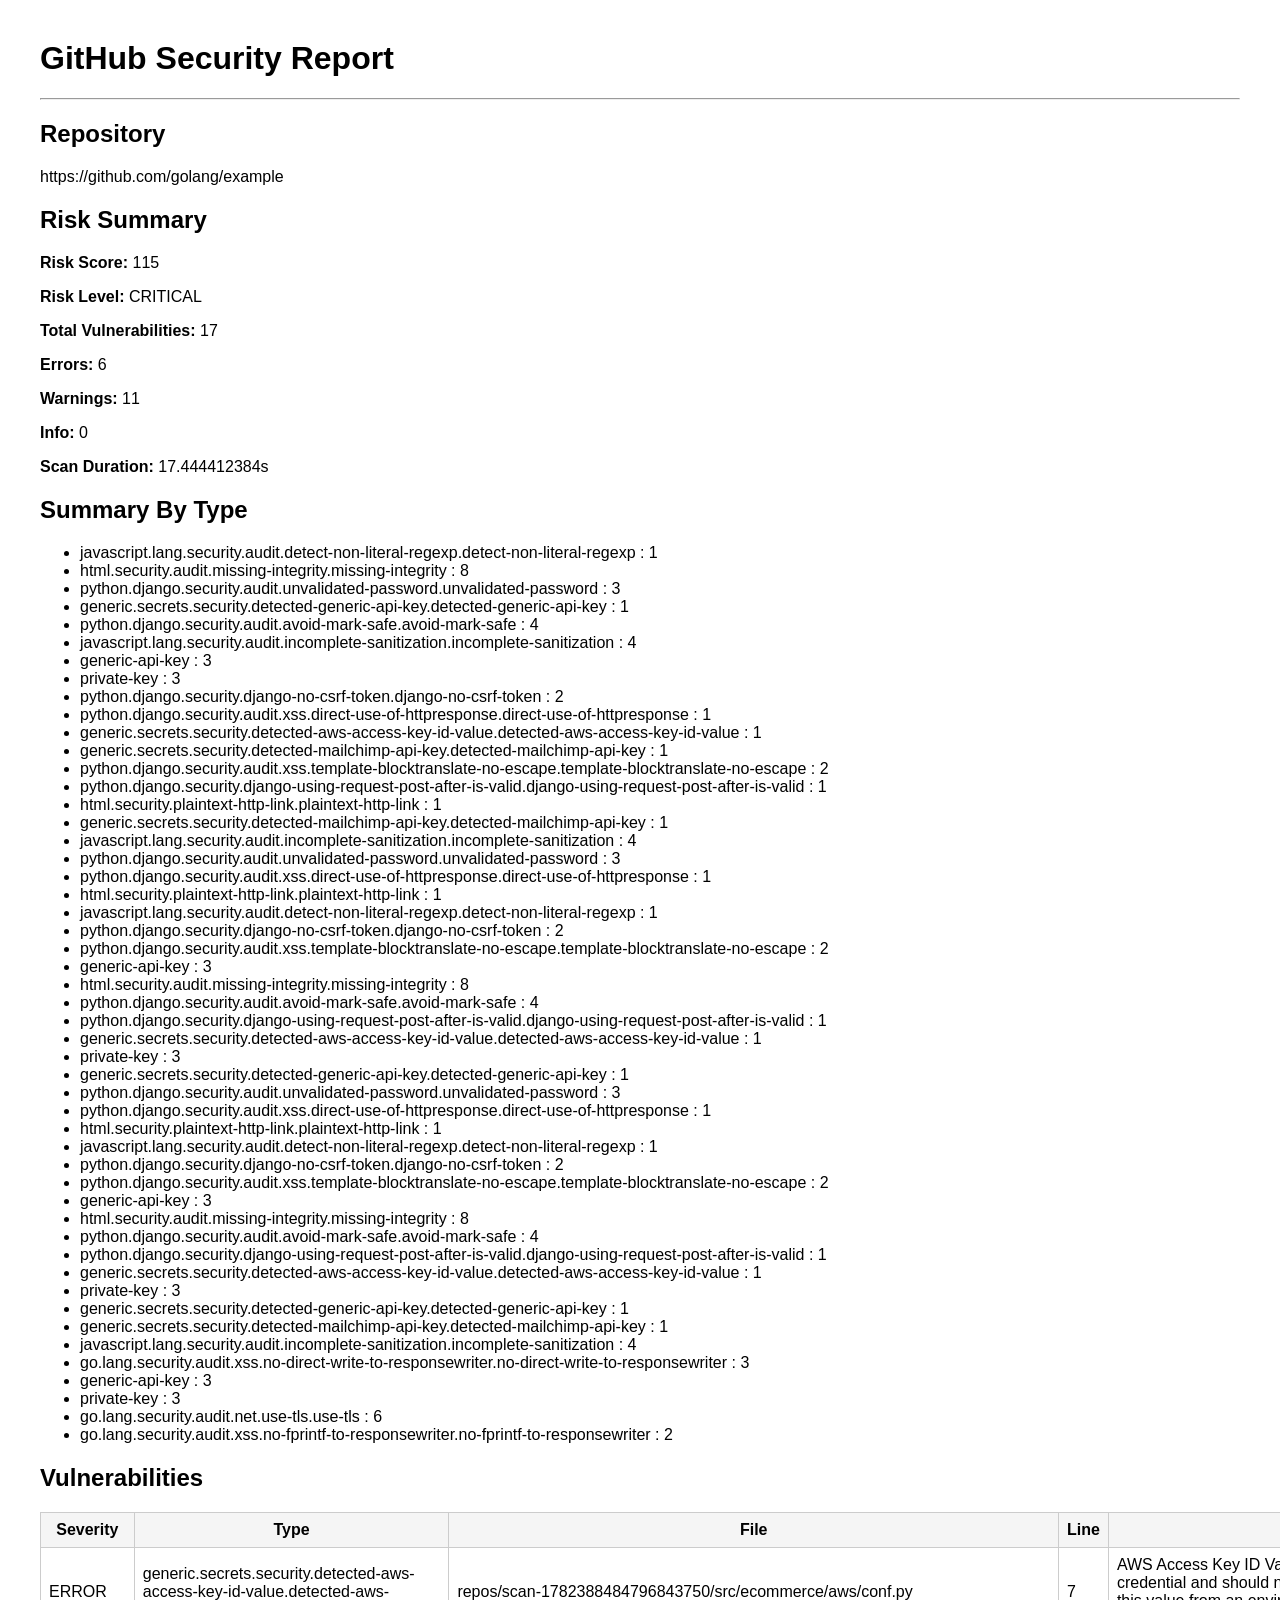
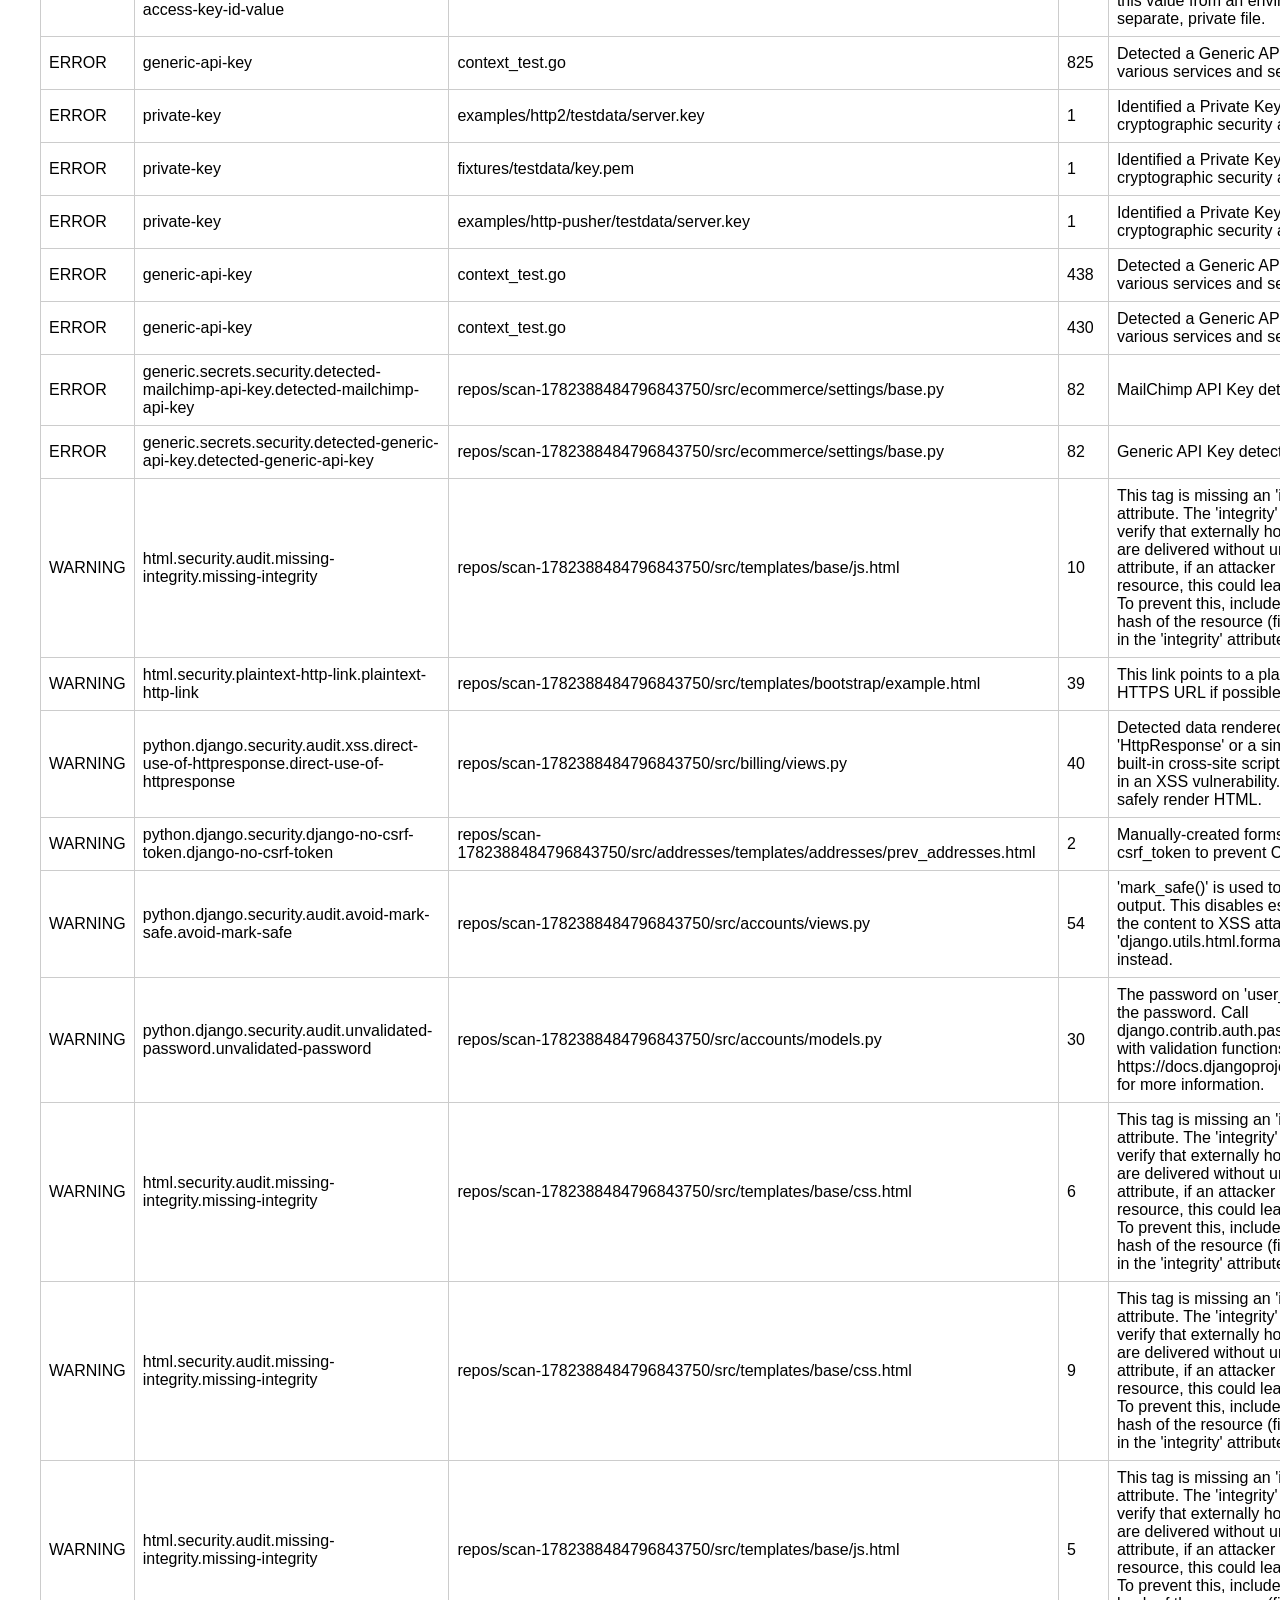
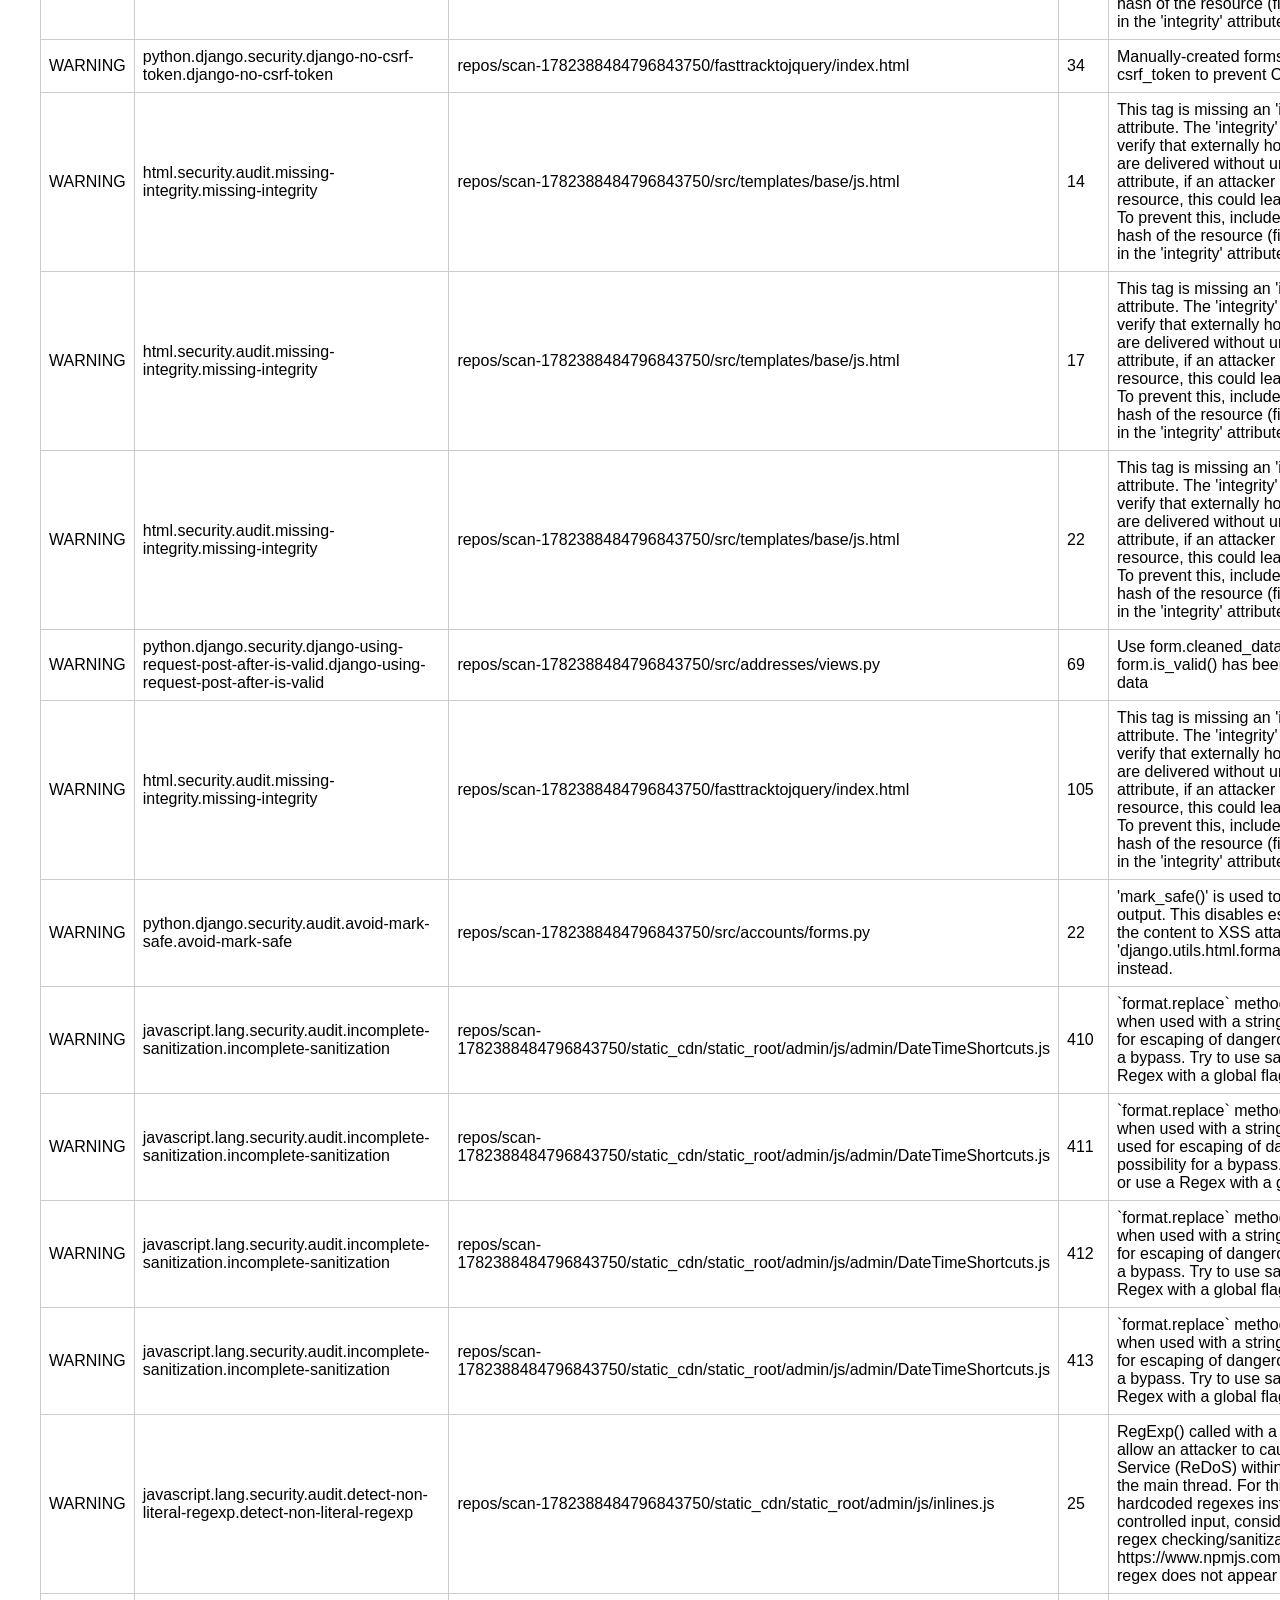
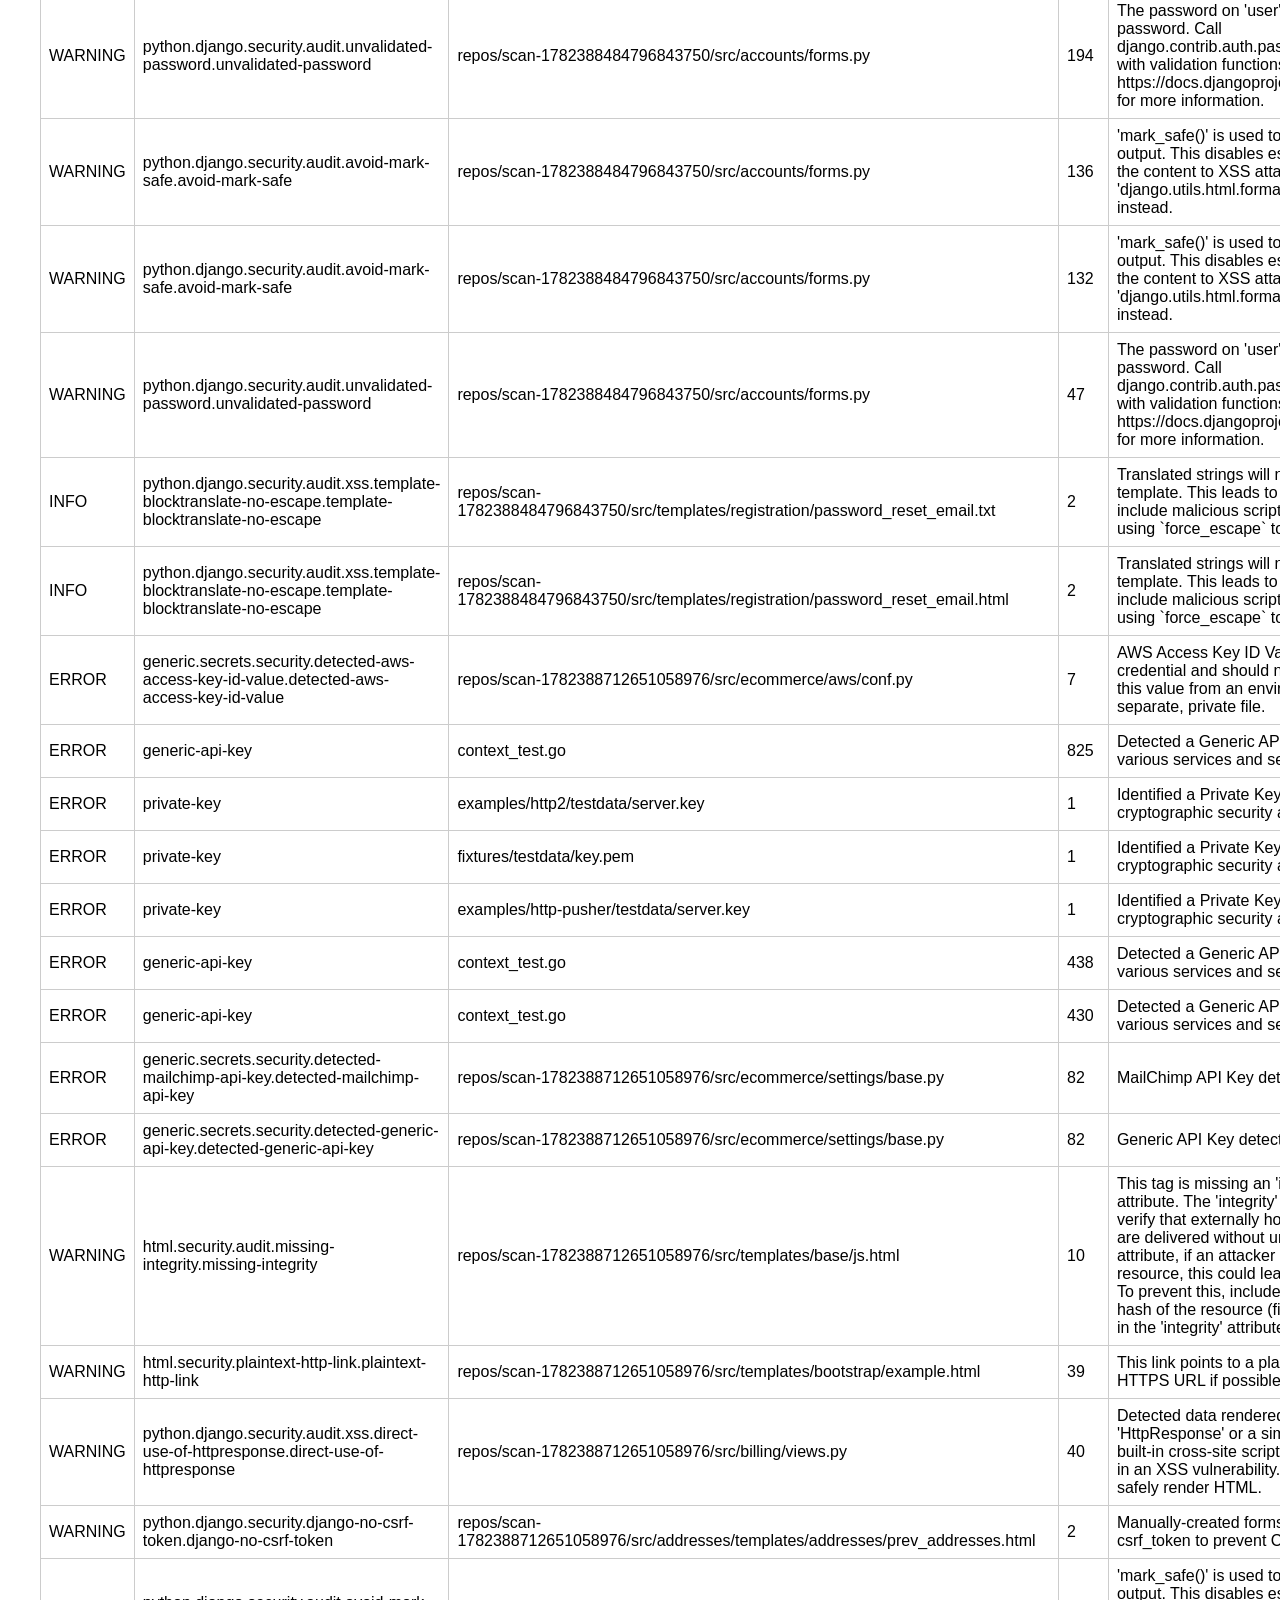
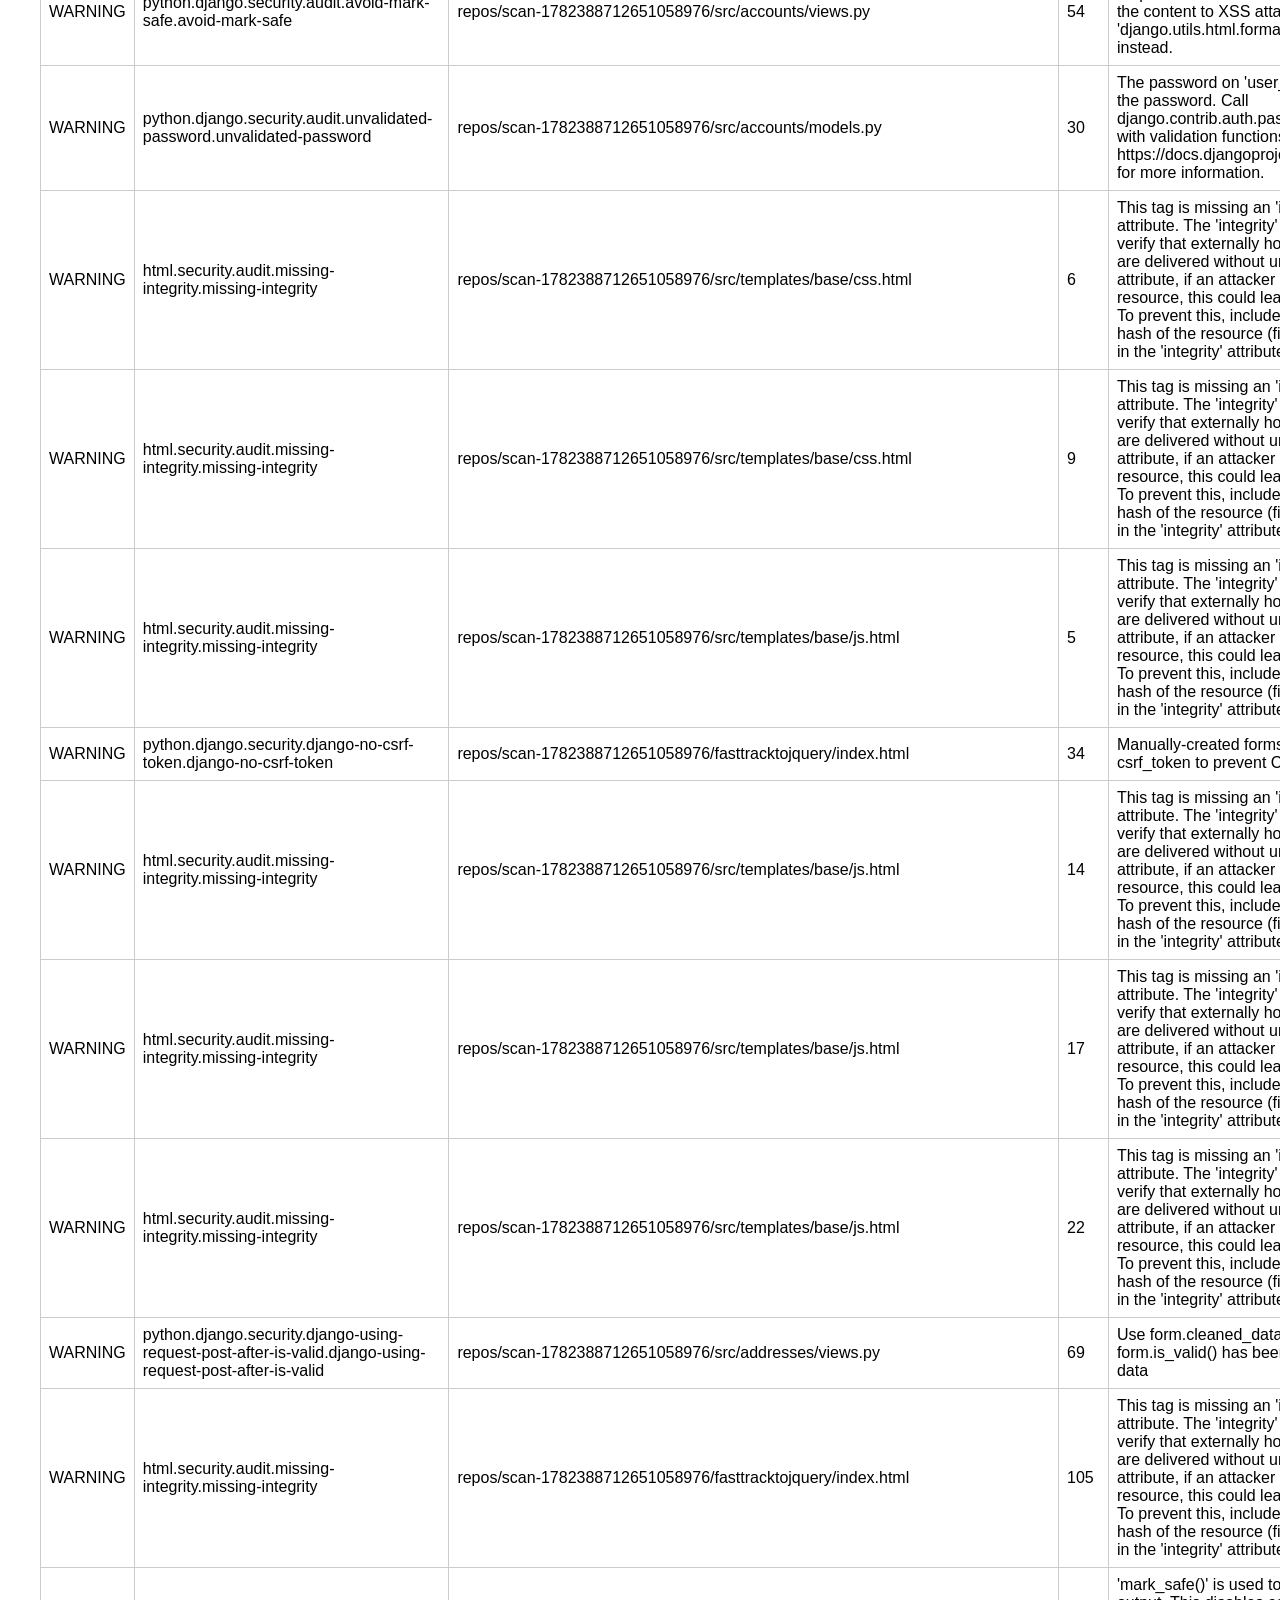
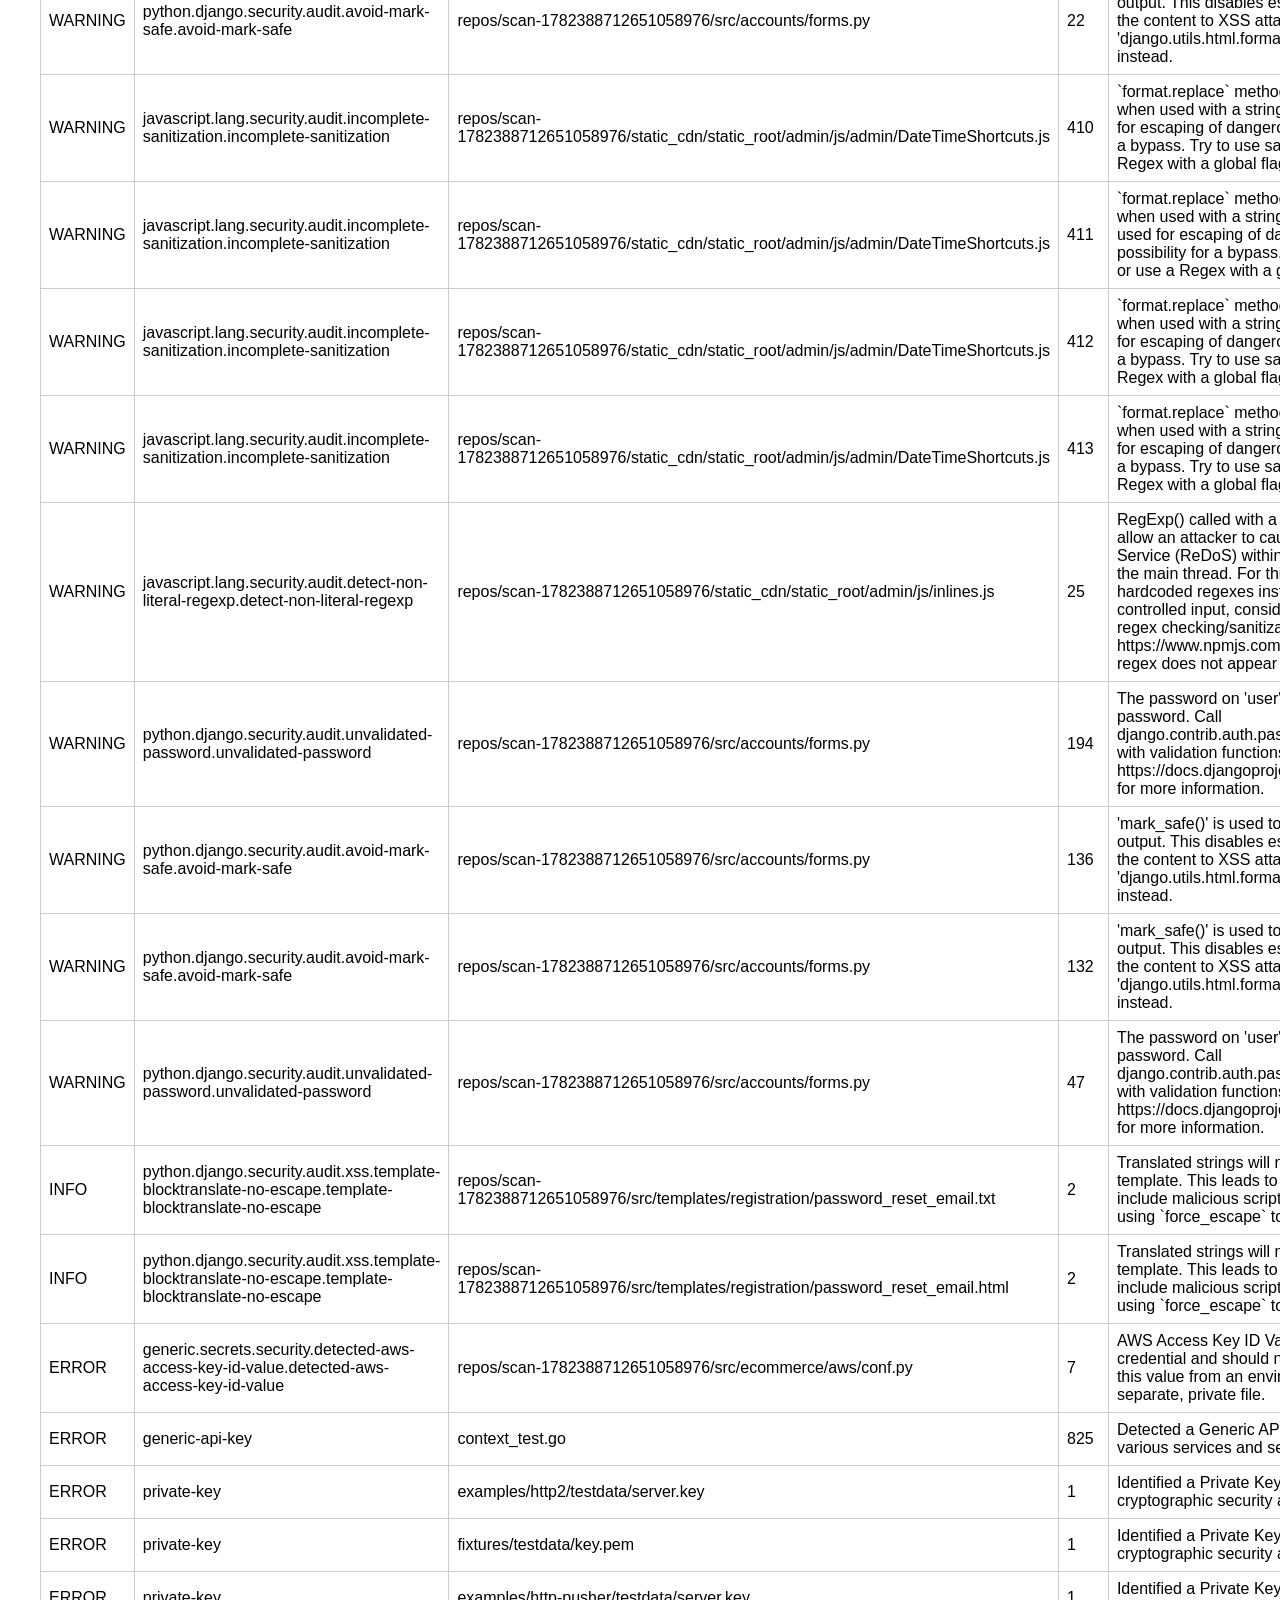
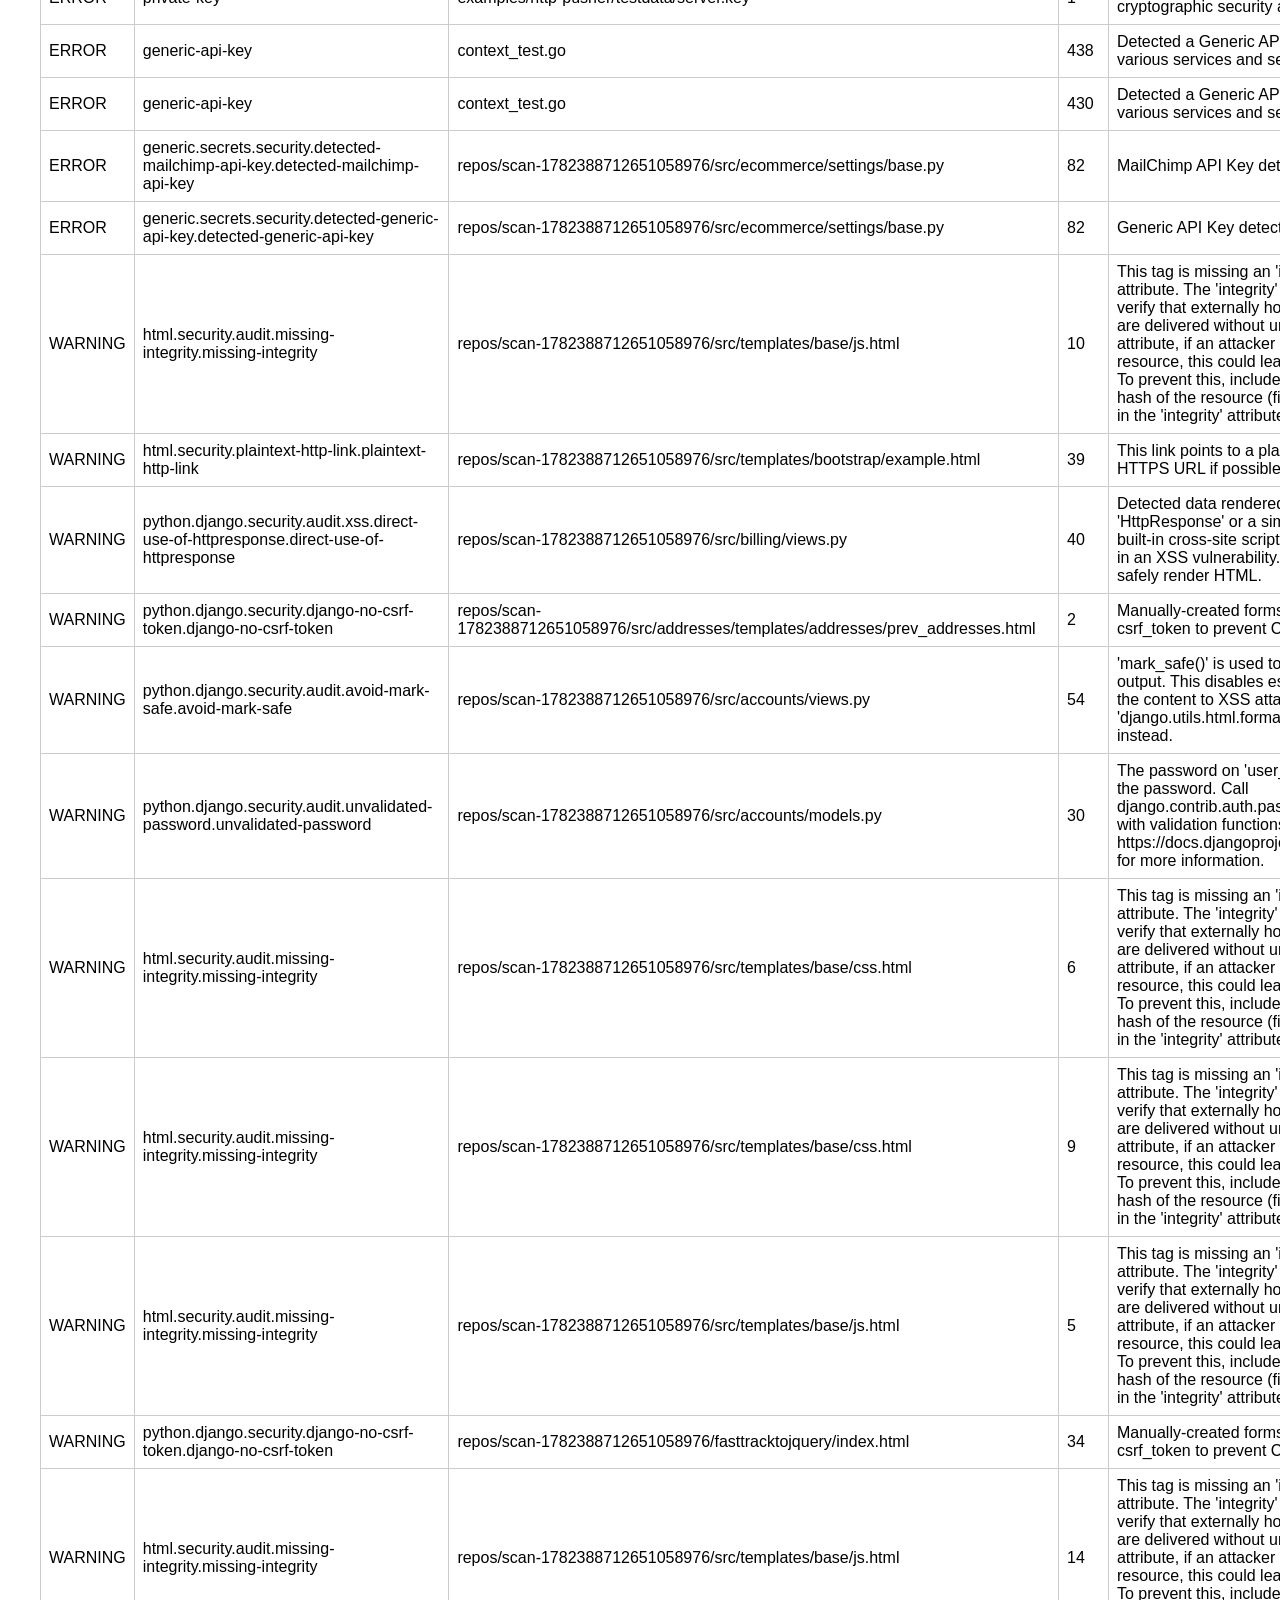
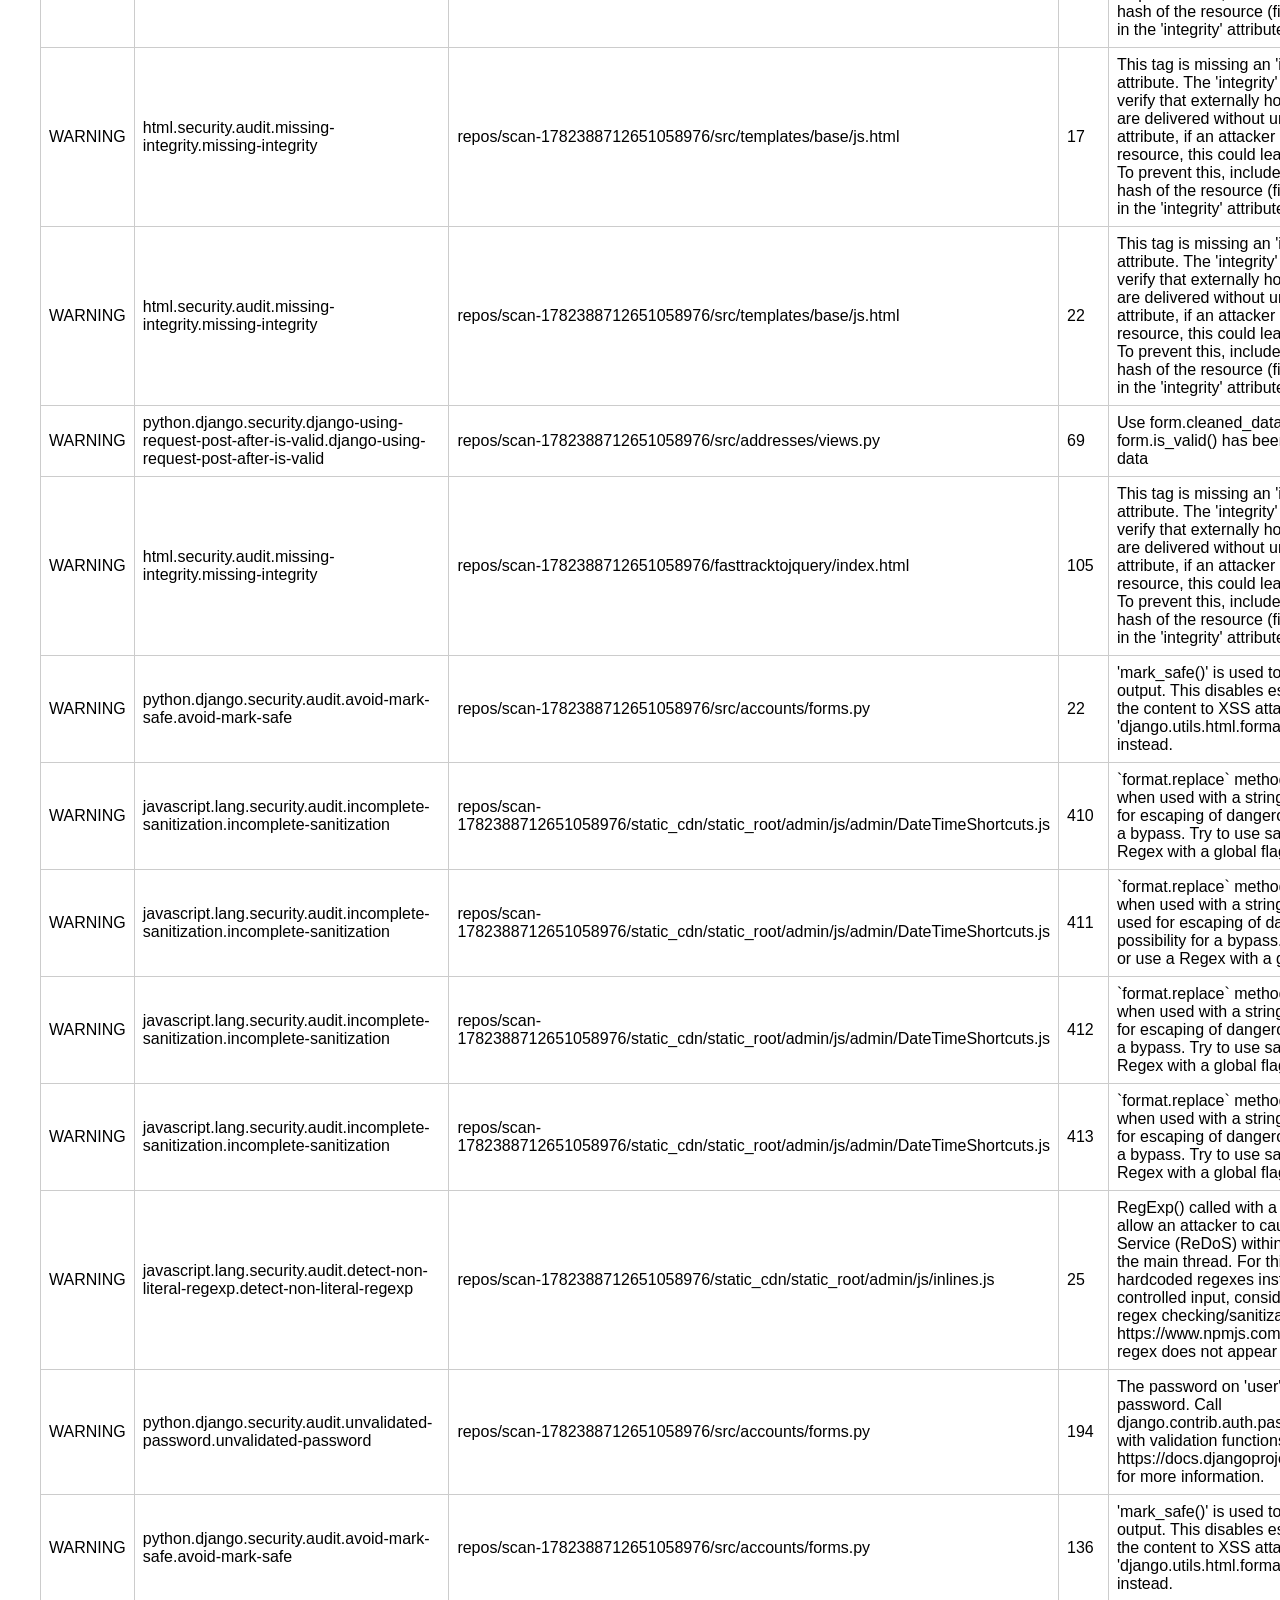
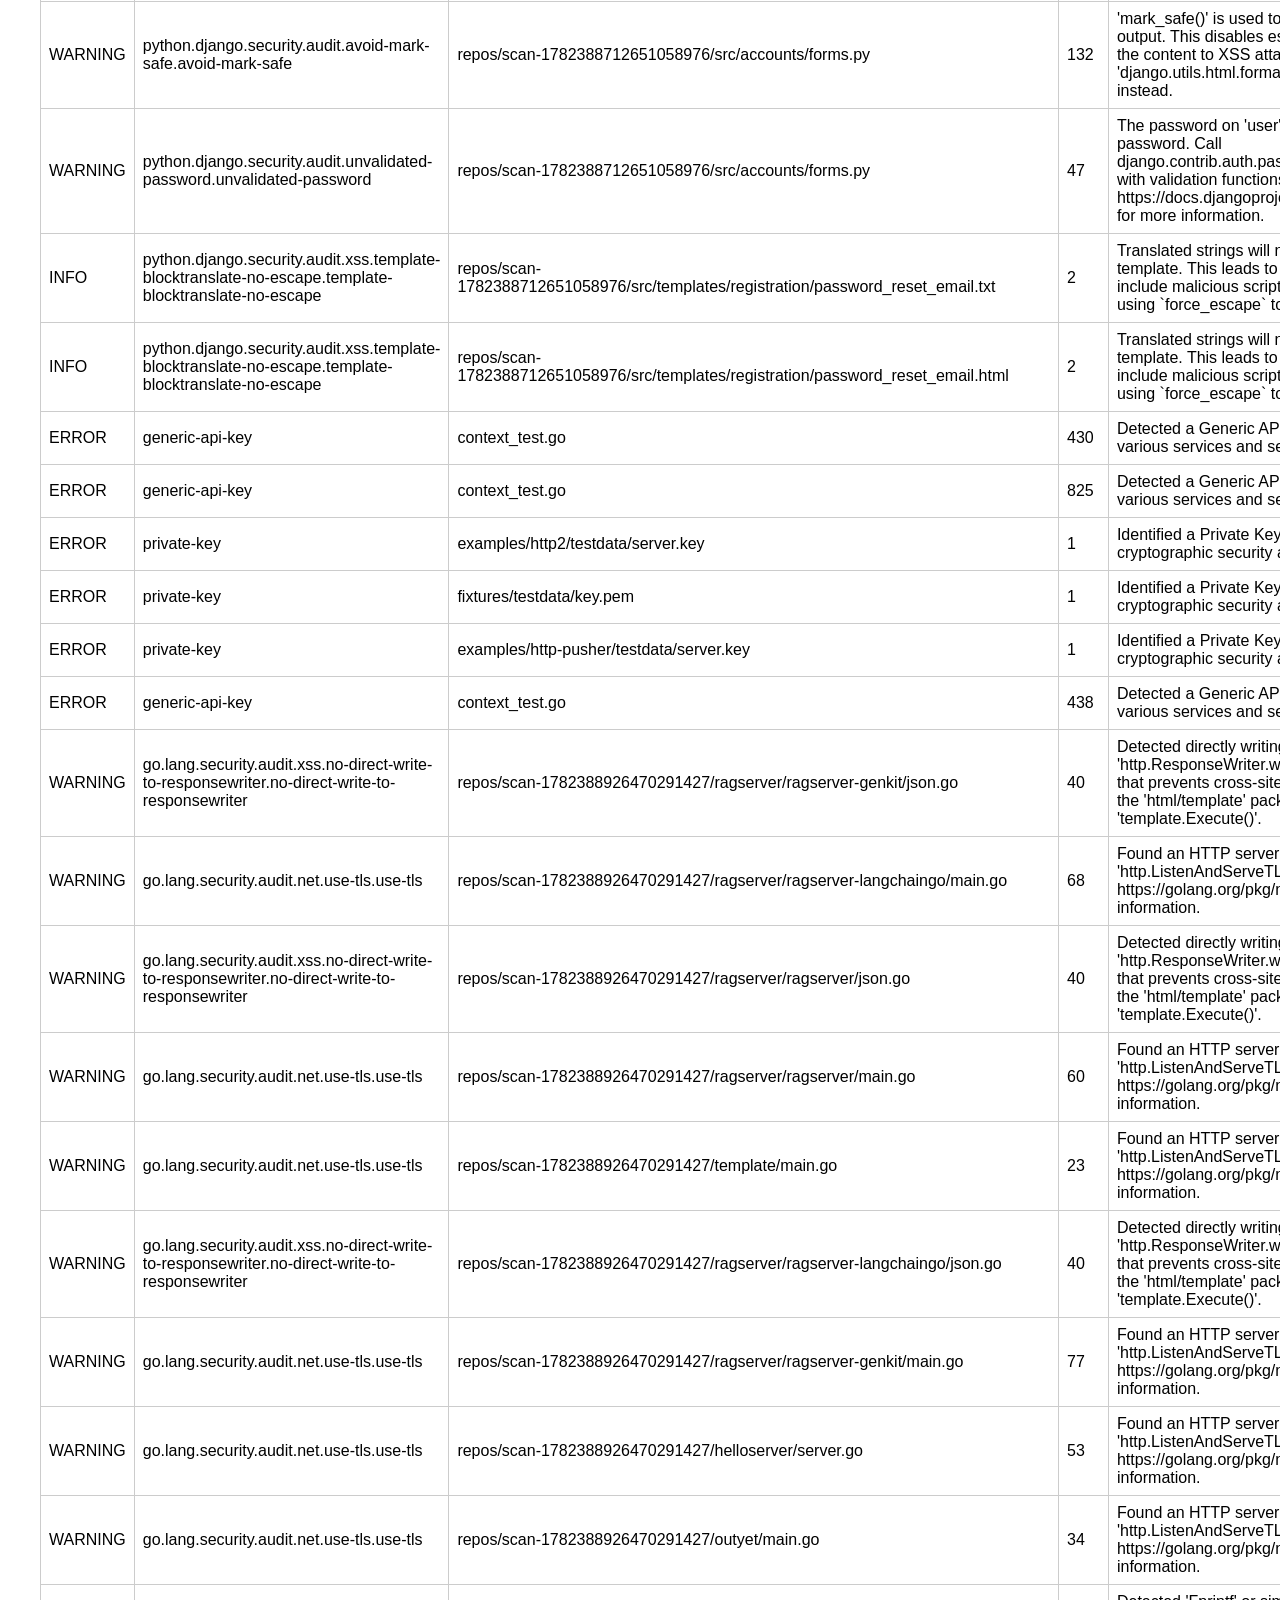
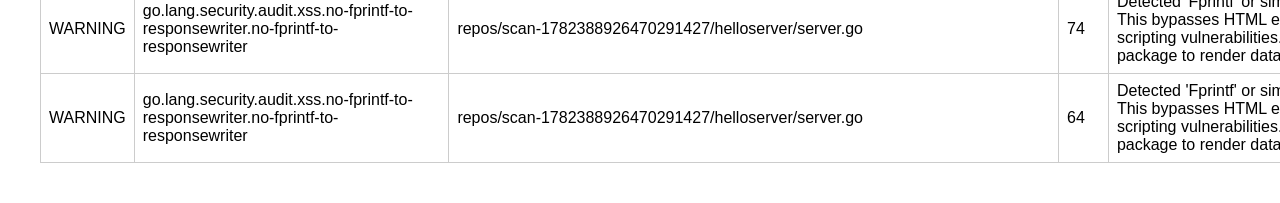
==== report.html @ 1bb730f8 "report-gen" ====
<!DOCTYPE html>

<html>

<head>

<title>Security Report</title>

<style>

body{
	font-family: Arial;
	margin:40px;
}

table{
	width:100%;
	border-collapse:collapse;
}

th,td{
	border:1px solid #ccc;
	padding:8px;
}

th{
	background:#f5f5f5;
}

</style>

</head>

<body>

<h1>GitHub Security Report</h1>

<hr>

<h2>Repository</h2>

<p>https://github.com/golang/example</p>

<h2>Risk Summary</h2>

<p><b>Risk Score:</b> 115</p>

<p><b>Risk Level:</b> CRITICAL</p>

<p><b>Total Vulnerabilities:</b> 17</p>

<p><b>Errors:</b> 6</p>

<p><b>Warnings:</b> 11</p>

<p><b>Info:</b> 0</p>

<p><b>Scan Duration:</b> 17.444412384s</p>

<h2>Summary By Type</h2>

<ul>
<li>javascript.lang.security.audit.detect-non-literal-regexp.detect-non-literal-regexp : 1</li><li>html.security.audit.missing-integrity.missing-integrity : 8</li><li>python.django.security.audit.unvalidated-password.unvalidated-password : 3</li><li>generic.secrets.security.detected-generic-api-key.detected-generic-api-key : 1</li><li>python.django.security.audit.avoid-mark-safe.avoid-mark-safe : 4</li><li>javascript.lang.security.audit.incomplete-sanitization.incomplete-sanitization : 4</li><li>generic-api-key : 3</li><li>private-key : 3</li><li>python.django.security.django-no-csrf-token.django-no-csrf-token : 2</li><li>python.django.security.audit.xss.direct-use-of-httpresponse.direct-use-of-httpresponse : 1</li><li>generic.secrets.security.detected-aws-access-key-id-value.detected-aws-access-key-id-value : 1</li><li>generic.secrets.security.detected-mailchimp-api-key.detected-mailchimp-api-key : 1</li><li>python.django.security.audit.xss.template-blocktranslate-no-escape.template-blocktranslate-no-escape : 2</li><li>python.django.security.django-using-request-post-after-is-valid.django-using-request-post-after-is-valid : 1</li><li>html.security.plaintext-http-link.plaintext-http-link : 1</li><li>generic.secrets.security.detected-mailchimp-api-key.detected-mailchimp-api-key : 1</li><li>javascript.lang.security.audit.incomplete-sanitization.incomplete-sanitization : 4</li><li>python.django.security.audit.unvalidated-password.unvalidated-password : 3</li><li>python.django.security.audit.xss.direct-use-of-httpresponse.direct-use-of-httpresponse : 1</li><li>html.security.plaintext-http-link.plaintext-http-link : 1</li><li>javascript.lang.security.audit.detect-non-literal-regexp.detect-non-literal-regexp : 1</li><li>python.django.security.django-no-csrf-token.django-no-csrf-token : 2</li><li>python.django.security.audit.xss.template-blocktranslate-no-escape.template-blocktranslate-no-escape : 2</li><li>generic-api-key : 3</li><li>html.security.audit.missing-integrity.missing-integrity : 8</li><li>python.django.security.audit.avoid-mark-safe.avoid-mark-safe : 4</li><li>python.django.security.django-using-request-post-after-is-valid.django-using-request-post-after-is-valid : 1</li><li>generic.secrets.security.detected-aws-access-key-id-value.detected-aws-access-key-id-value : 1</li><li>private-key : 3</li><li>generic.secrets.security.detected-generic-api-key.detected-generic-api-key : 1</li><li>python.django.security.audit.unvalidated-password.unvalidated-password : 3</li><li>python.django.security.audit.xss.direct-use-of-httpresponse.direct-use-of-httpresponse : 1</li><li>html.security.plaintext-http-link.plaintext-http-link : 1</li><li>javascript.lang.security.audit.detect-non-literal-regexp.detect-non-literal-regexp : 1</li><li>python.django.security.django-no-csrf-token.django-no-csrf-token : 2</li><li>python.django.security.audit.xss.template-blocktranslate-no-escape.template-blocktranslate-no-escape : 2</li><li>generic-api-key : 3</li><li>html.security.audit.missing-integrity.missing-integrity : 8</li><li>python.django.security.audit.avoid-mark-safe.avoid-mark-safe : 4</li><li>python.django.security.django-using-request-post-after-is-valid.django-using-request-post-after-is-valid : 1</li><li>generic.secrets.security.detected-aws-access-key-id-value.detected-aws-access-key-id-value : 1</li><li>private-key : 3</li><li>generic.secrets.security.detected-generic-api-key.detected-generic-api-key : 1</li><li>generic.secrets.security.detected-mailchimp-api-key.detected-mailchimp-api-key : 1</li><li>javascript.lang.security.audit.incomplete-sanitization.incomplete-sanitization : 4</li><li>go.lang.security.audit.xss.no-direct-write-to-responsewriter.no-direct-write-to-responsewriter : 3</li><li>generic-api-key : 3</li><li>private-key : 3</li><li>go.lang.security.audit.net.use-tls.use-tls : 6</li><li>go.lang.security.audit.xss.no-fprintf-to-responsewriter.no-fprintf-to-responsewriter : 2</li>
</ul>

<h2>Vulnerabilities</h2>

<table>

<tr>
<th>Severity</th>
<th>Type</th>
<th>File</th>
<th>Line</th>
<th>Description</th>
</tr>


	<tr>
		<td>ERROR</td>
		<td>generic.secrets.security.detected-aws-access-key-id-value.detected-aws-access-key-id-value</td>
		<td>repos/scan-1782388484796843750/src/ecommerce/aws/conf.py</td>
		<td>7</td>
		<td>AWS Access Key ID Value detected. This is a sensitive credential and should not be hardcoded here. Instead, read this value from an environment variable or keep it in a separate, private file.</td>
	</tr>
	
	<tr>
		<td>ERROR</td>
		<td>generic-api-key</td>
		<td>context_test.go</td>
		<td>825</td>
		<td>Detected a Generic API Key, potentially exposing access to various services and sensitive operations.</td>
	</tr>
	
	<tr>
		<td>ERROR</td>
		<td>private-key</td>
		<td>examples/http2/testdata/server.key</td>
		<td>1</td>
		<td>Identified a Private Key, which may compromise cryptographic security and sensitive data encryption.</td>
	</tr>
	
	<tr>
		<td>ERROR</td>
		<td>private-key</td>
		<td>fixtures/testdata/key.pem</td>
		<td>1</td>
		<td>Identified a Private Key, which may compromise cryptographic security and sensitive data encryption.</td>
	</tr>
	
	<tr>
		<td>ERROR</td>
		<td>private-key</td>
		<td>examples/http-pusher/testdata/server.key</td>
		<td>1</td>
		<td>Identified a Private Key, which may compromise cryptographic security and sensitive data encryption.</td>
	</tr>
	
	<tr>
		<td>ERROR</td>
		<td>generic-api-key</td>
		<td>context_test.go</td>
		<td>438</td>
		<td>Detected a Generic API Key, potentially exposing access to various services and sensitive operations.</td>
	</tr>
	
	<tr>
		<td>ERROR</td>
		<td>generic-api-key</td>
		<td>context_test.go</td>
		<td>430</td>
		<td>Detected a Generic API Key, potentially exposing access to various services and sensitive operations.</td>
	</tr>
	
	<tr>
		<td>ERROR</td>
		<td>generic.secrets.security.detected-mailchimp-api-key.detected-mailchimp-api-key</td>
		<td>repos/scan-1782388484796843750/src/ecommerce/settings/base.py</td>
		<td>82</td>
		<td>MailChimp API Key detected</td>
	</tr>
	
	<tr>
		<td>ERROR</td>
		<td>generic.secrets.security.detected-generic-api-key.detected-generic-api-key</td>
		<td>repos/scan-1782388484796843750/src/ecommerce/settings/base.py</td>
		<td>82</td>
		<td>Generic API Key detected</td>
	</tr>
	
	<tr>
		<td>WARNING</td>
		<td>html.security.audit.missing-integrity.missing-integrity</td>
		<td>repos/scan-1782388484796843750/src/templates/base/js.html</td>
		<td>10</td>
		<td>This tag is missing an 'integrity' subresource integrity attribute. The 'integrity' attribute allows for the browser to verify that externally hosted files (for example from a CDN) are delivered without unexpected manipulation. Without this attribute, if an attacker can modify the externally hosted resource, this could lead to XSS and other types of attacks. To prevent this, include the base64-encoded cryptographic hash of the resource (file) you’re telling the browser to fetch in the 'integrity' attribute for all externally hosted files.</td>
	</tr>
	
	<tr>
		<td>WARNING</td>
		<td>html.security.plaintext-http-link.plaintext-http-link</td>
		<td>repos/scan-1782388484796843750/src/templates/bootstrap/example.html</td>
		<td>39</td>
		<td>This link points to a plaintext HTTP URL. Prefer an encrypted HTTPS URL if possible.</td>
	</tr>
	
	<tr>
		<td>WARNING</td>
		<td>python.django.security.audit.xss.direct-use-of-httpresponse.direct-use-of-httpresponse</td>
		<td>repos/scan-1782388484796843750/src/billing/views.py</td>
		<td>40</td>
		<td>Detected data rendered directly to the end user via 'HttpResponse' or a similar object. This bypasses Django's built-in cross-site scripting (XSS) defenses and could result in an XSS vulnerability. Use Django's template engine to safely render HTML.</td>
	</tr>
	
	<tr>
		<td>WARNING</td>
		<td>python.django.security.django-no-csrf-token.django-no-csrf-token</td>
		<td>repos/scan-1782388484796843750/src/addresses/templates/addresses/prev_addresses.html</td>
		<td>2</td>
		<td>Manually-created forms in django templates should specify a csrf_token to prevent CSRF attacks.</td>
	</tr>
	
	<tr>
		<td>WARNING</td>
		<td>python.django.security.audit.avoid-mark-safe.avoid-mark-safe</td>
		<td>repos/scan-1782388484796843750/src/accounts/views.py</td>
		<td>54</td>
		<td>'mark_safe()' is used to mark a string as "safe" for HTML output. This disables escaping and could therefore subject the content to XSS attacks. Use 'django.utils.html.format_html()' to build HTML for rendering instead.</td>
	</tr>
	
	<tr>
		<td>WARNING</td>
		<td>python.django.security.audit.unvalidated-password.unvalidated-password</td>
		<td>repos/scan-1782388484796843750/src/accounts/models.py</td>
		<td>30</td>
		<td>The password on 'user_obj' is being set without validating the password. Call django.contrib.auth.password_validation.validate_password() with validation functions before setting the password. See https://docs.djangoproject.com/en/3.0/topics/auth/passwords/ for more information.</td>
	</tr>
	
	<tr>
		<td>WARNING</td>
		<td>html.security.audit.missing-integrity.missing-integrity</td>
		<td>repos/scan-1782388484796843750/src/templates/base/css.html</td>
		<td>6</td>
		<td>This tag is missing an 'integrity' subresource integrity attribute. The 'integrity' attribute allows for the browser to verify that externally hosted files (for example from a CDN) are delivered without unexpected manipulation. Without this attribute, if an attacker can modify the externally hosted resource, this could lead to XSS and other types of attacks. To prevent this, include the base64-encoded cryptographic hash of the resource (file) you’re telling the browser to fetch in the 'integrity' attribute for all externally hosted files.</td>
	</tr>
	
	<tr>
		<td>WARNING</td>
		<td>html.security.audit.missing-integrity.missing-integrity</td>
		<td>repos/scan-1782388484796843750/src/templates/base/css.html</td>
		<td>9</td>
		<td>This tag is missing an 'integrity' subresource integrity attribute. The 'integrity' attribute allows for the browser to verify that externally hosted files (for example from a CDN) are delivered without unexpected manipulation. Without this attribute, if an attacker can modify the externally hosted resource, this could lead to XSS and other types of attacks. To prevent this, include the base64-encoded cryptographic hash of the resource (file) you’re telling the browser to fetch in the 'integrity' attribute for all externally hosted files.</td>
	</tr>
	
	<tr>
		<td>WARNING</td>
		<td>html.security.audit.missing-integrity.missing-integrity</td>
		<td>repos/scan-1782388484796843750/src/templates/base/js.html</td>
		<td>5</td>
		<td>This tag is missing an 'integrity' subresource integrity attribute. The 'integrity' attribute allows for the browser to verify that externally hosted files (for example from a CDN) are delivered without unexpected manipulation. Without this attribute, if an attacker can modify the externally hosted resource, this could lead to XSS and other types of attacks. To prevent this, include the base64-encoded cryptographic hash of the resource (file) you’re telling the browser to fetch in the 'integrity' attribute for all externally hosted files.</td>
	</tr>
	
	<tr>
		<td>WARNING</td>
		<td>python.django.security.django-no-csrf-token.django-no-csrf-token</td>
		<td>repos/scan-1782388484796843750/fasttracktojquery/index.html</td>
		<td>34</td>
		<td>Manually-created forms in django templates should specify a csrf_token to prevent CSRF attacks.</td>
	</tr>
	
	<tr>
		<td>WARNING</td>
		<td>html.security.audit.missing-integrity.missing-integrity</td>
		<td>repos/scan-1782388484796843750/src/templates/base/js.html</td>
		<td>14</td>
		<td>This tag is missing an 'integrity' subresource integrity attribute. The 'integrity' attribute allows for the browser to verify that externally hosted files (for example from a CDN) are delivered without unexpected manipulation. Without this attribute, if an attacker can modify the externally hosted resource, this could lead to XSS and other types of attacks. To prevent this, include the base64-encoded cryptographic hash of the resource (file) you’re telling the browser to fetch in the 'integrity' attribute for all externally hosted files.</td>
	</tr>
	
	<tr>
		<td>WARNING</td>
		<td>html.security.audit.missing-integrity.missing-integrity</td>
		<td>repos/scan-1782388484796843750/src/templates/base/js.html</td>
		<td>17</td>
		<td>This tag is missing an 'integrity' subresource integrity attribute. The 'integrity' attribute allows for the browser to verify that externally hosted files (for example from a CDN) are delivered without unexpected manipulation. Without this attribute, if an attacker can modify the externally hosted resource, this could lead to XSS and other types of attacks. To prevent this, include the base64-encoded cryptographic hash of the resource (file) you’re telling the browser to fetch in the 'integrity' attribute for all externally hosted files.</td>
	</tr>
	
	<tr>
		<td>WARNING</td>
		<td>html.security.audit.missing-integrity.missing-integrity</td>
		<td>repos/scan-1782388484796843750/src/templates/base/js.html</td>
		<td>22</td>
		<td>This tag is missing an 'integrity' subresource integrity attribute. The 'integrity' attribute allows for the browser to verify that externally hosted files (for example from a CDN) are delivered without unexpected manipulation. Without this attribute, if an attacker can modify the externally hosted resource, this could lead to XSS and other types of attacks. To prevent this, include the base64-encoded cryptographic hash of the resource (file) you’re telling the browser to fetch in the 'integrity' attribute for all externally hosted files.</td>
	</tr>
	
	<tr>
		<td>WARNING</td>
		<td>python.django.security.django-using-request-post-after-is-valid.django-using-request-post-after-is-valid</td>
		<td>repos/scan-1782388484796843750/src/addresses/views.py</td>
		<td>69</td>
		<td>Use form.cleaned_data[] instead of request.POST[] after form.is_valid() has been executed to only access sanitized data</td>
	</tr>
	
	<tr>
		<td>WARNING</td>
		<td>html.security.audit.missing-integrity.missing-integrity</td>
		<td>repos/scan-1782388484796843750/fasttracktojquery/index.html</td>
		<td>105</td>
		<td>This tag is missing an 'integrity' subresource integrity attribute. The 'integrity' attribute allows for the browser to verify that externally hosted files (for example from a CDN) are delivered without unexpected manipulation. Without this attribute, if an attacker can modify the externally hosted resource, this could lead to XSS and other types of attacks. To prevent this, include the base64-encoded cryptographic hash of the resource (file) you’re telling the browser to fetch in the 'integrity' attribute for all externally hosted files.</td>
	</tr>
	
	<tr>
		<td>WARNING</td>
		<td>python.django.security.audit.avoid-mark-safe.avoid-mark-safe</td>
		<td>repos/scan-1782388484796843750/src/accounts/forms.py</td>
		<td>22</td>
		<td>'mark_safe()' is used to mark a string as "safe" for HTML output. This disables escaping and could therefore subject the content to XSS attacks. Use 'django.utils.html.format_html()' to build HTML for rendering instead.</td>
	</tr>
	
	<tr>
		<td>WARNING</td>
		<td>javascript.lang.security.audit.incomplete-sanitization.incomplete-sanitization</td>
		<td>repos/scan-1782388484796843750/static_cdn/static_root/admin/js/admin/DateTimeShortcuts.js</td>
		<td>410</td>
		<td>`format.replace` method will only replace the first occurrence when used with a string argument ('\r'). If this method is used for escaping of dangerous data then there is a possibility for a bypass. Try to use sanitization library instead or use a Regex with a global flag.</td>
	</tr>
	
	<tr>
		<td>WARNING</td>
		<td>javascript.lang.security.audit.incomplete-sanitization.incomplete-sanitization</td>
		<td>repos/scan-1782388484796843750/static_cdn/static_root/admin/js/admin/DateTimeShortcuts.js</td>
		<td>411</td>
		<td>`format.replace` method will only replace the first occurrence when used with a string argument ('\n'). If this method is used for escaping of dangerous data then there is a possibility for a bypass. Try to use sanitization library instead or use a Regex with a global flag.</td>
	</tr>
	
	<tr>
		<td>WARNING</td>
		<td>javascript.lang.security.audit.incomplete-sanitization.incomplete-sanitization</td>
		<td>repos/scan-1782388484796843750/static_cdn/static_root/admin/js/admin/DateTimeShortcuts.js</td>
		<td>412</td>
		<td>`format.replace` method will only replace the first occurrence when used with a string argument ('\t'). If this method is used for escaping of dangerous data then there is a possibility for a bypass. Try to use sanitization library instead or use a Regex with a global flag.</td>
	</tr>
	
	<tr>
		<td>WARNING</td>
		<td>javascript.lang.security.audit.incomplete-sanitization.incomplete-sanitization</td>
		<td>repos/scan-1782388484796843750/static_cdn/static_root/admin/js/admin/DateTimeShortcuts.js</td>
		<td>413</td>
		<td>`format.replace` method will only replace the first occurrence when used with a string argument ("'"). If this method is used for escaping of dangerous data then there is a possibility for a bypass. Try to use sanitization library instead or use a Regex with a global flag.</td>
	</tr>
	
	<tr>
		<td>WARNING</td>
		<td>javascript.lang.security.audit.detect-non-literal-regexp.detect-non-literal-regexp</td>
		<td>repos/scan-1782388484796843750/static_cdn/static_root/admin/js/inlines.js</td>
		<td>25</td>
		<td>RegExp() called with a `prefix` function argument, this might allow an attacker to cause a Regular Expression Denial-of-Service (ReDoS) within your application as RegExP blocks the main thread. For this reason, it is recommended to use hardcoded regexes instead. If your regex is run on user-controlled input, consider performing input validation or use a regex checking/sanitization library such as https://www.npmjs.com/package/recheck to verify that the regex does not appear vulnerable to ReDoS.</td>
	</tr>
	
	<tr>
		<td>WARNING</td>
		<td>python.django.security.audit.unvalidated-password.unvalidated-password</td>
		<td>repos/scan-1782388484796843750/src/accounts/forms.py</td>
		<td>194</td>
		<td>The password on 'user' is being set without validating the password. Call django.contrib.auth.password_validation.validate_password() with validation functions before setting the password. See https://docs.djangoproject.com/en/3.0/topics/auth/passwords/ for more information.</td>
	</tr>
	
	<tr>
		<td>WARNING</td>
		<td>python.django.security.audit.avoid-mark-safe.avoid-mark-safe</td>
		<td>repos/scan-1782388484796843750/src/accounts/forms.py</td>
		<td>136</td>
		<td>'mark_safe()' is used to mark a string as "safe" for HTML output. This disables escaping and could therefore subject the content to XSS attacks. Use 'django.utils.html.format_html()' to build HTML for rendering instead.</td>
	</tr>
	
	<tr>
		<td>WARNING</td>
		<td>python.django.security.audit.avoid-mark-safe.avoid-mark-safe</td>
		<td>repos/scan-1782388484796843750/src/accounts/forms.py</td>
		<td>132</td>
		<td>'mark_safe()' is used to mark a string as "safe" for HTML output. This disables escaping and could therefore subject the content to XSS attacks. Use 'django.utils.html.format_html()' to build HTML for rendering instead.</td>
	</tr>
	
	<tr>
		<td>WARNING</td>
		<td>python.django.security.audit.unvalidated-password.unvalidated-password</td>
		<td>repos/scan-1782388484796843750/src/accounts/forms.py</td>
		<td>47</td>
		<td>The password on 'user' is being set without validating the password. Call django.contrib.auth.password_validation.validate_password() with validation functions before setting the password. See https://docs.djangoproject.com/en/3.0/topics/auth/passwords/ for more information.</td>
	</tr>
	
	<tr>
		<td>INFO</td>
		<td>python.django.security.audit.xss.template-blocktranslate-no-escape.template-blocktranslate-no-escape</td>
		<td>repos/scan-1782388484796843750/src/templates/registration/password_reset_email.txt</td>
		<td>2</td>
		<td>Translated strings will not be escaped when rendered in a template. This leads to a vulnerability where translators could include malicious script tags in their translations. Consider using `force_escape` to explicitly escape a translated text.</td>
	</tr>
	
	<tr>
		<td>INFO</td>
		<td>python.django.security.audit.xss.template-blocktranslate-no-escape.template-blocktranslate-no-escape</td>
		<td>repos/scan-1782388484796843750/src/templates/registration/password_reset_email.html</td>
		<td>2</td>
		<td>Translated strings will not be escaped when rendered in a template. This leads to a vulnerability where translators could include malicious script tags in their translations. Consider using `force_escape` to explicitly escape a translated text.</td>
	</tr>
	
	<tr>
		<td>ERROR</td>
		<td>generic.secrets.security.detected-aws-access-key-id-value.detected-aws-access-key-id-value</td>
		<td>repos/scan-1782388712651058976/src/ecommerce/aws/conf.py</td>
		<td>7</td>
		<td>AWS Access Key ID Value detected. This is a sensitive credential and should not be hardcoded here. Instead, read this value from an environment variable or keep it in a separate, private file.</td>
	</tr>
	
	<tr>
		<td>ERROR</td>
		<td>generic-api-key</td>
		<td>context_test.go</td>
		<td>825</td>
		<td>Detected a Generic API Key, potentially exposing access to various services and sensitive operations.</td>
	</tr>
	
	<tr>
		<td>ERROR</td>
		<td>private-key</td>
		<td>examples/http2/testdata/server.key</td>
		<td>1</td>
		<td>Identified a Private Key, which may compromise cryptographic security and sensitive data encryption.</td>
	</tr>
	
	<tr>
		<td>ERROR</td>
		<td>private-key</td>
		<td>fixtures/testdata/key.pem</td>
		<td>1</td>
		<td>Identified a Private Key, which may compromise cryptographic security and sensitive data encryption.</td>
	</tr>
	
	<tr>
		<td>ERROR</td>
		<td>private-key</td>
		<td>examples/http-pusher/testdata/server.key</td>
		<td>1</td>
		<td>Identified a Private Key, which may compromise cryptographic security and sensitive data encryption.</td>
	</tr>
	
	<tr>
		<td>ERROR</td>
		<td>generic-api-key</td>
		<td>context_test.go</td>
		<td>438</td>
		<td>Detected a Generic API Key, potentially exposing access to various services and sensitive operations.</td>
	</tr>
	
	<tr>
		<td>ERROR</td>
		<td>generic-api-key</td>
		<td>context_test.go</td>
		<td>430</td>
		<td>Detected a Generic API Key, potentially exposing access to various services and sensitive operations.</td>
	</tr>
	
	<tr>
		<td>ERROR</td>
		<td>generic.secrets.security.detected-mailchimp-api-key.detected-mailchimp-api-key</td>
		<td>repos/scan-1782388712651058976/src/ecommerce/settings/base.py</td>
		<td>82</td>
		<td>MailChimp API Key detected</td>
	</tr>
	
	<tr>
		<td>ERROR</td>
		<td>generic.secrets.security.detected-generic-api-key.detected-generic-api-key</td>
		<td>repos/scan-1782388712651058976/src/ecommerce/settings/base.py</td>
		<td>82</td>
		<td>Generic API Key detected</td>
	</tr>
	
	<tr>
		<td>WARNING</td>
		<td>html.security.audit.missing-integrity.missing-integrity</td>
		<td>repos/scan-1782388712651058976/src/templates/base/js.html</td>
		<td>10</td>
		<td>This tag is missing an 'integrity' subresource integrity attribute. The 'integrity' attribute allows for the browser to verify that externally hosted files (for example from a CDN) are delivered without unexpected manipulation. Without this attribute, if an attacker can modify the externally hosted resource, this could lead to XSS and other types of attacks. To prevent this, include the base64-encoded cryptographic hash of the resource (file) you’re telling the browser to fetch in the 'integrity' attribute for all externally hosted files.</td>
	</tr>
	
	<tr>
		<td>WARNING</td>
		<td>html.security.plaintext-http-link.plaintext-http-link</td>
		<td>repos/scan-1782388712651058976/src/templates/bootstrap/example.html</td>
		<td>39</td>
		<td>This link points to a plaintext HTTP URL. Prefer an encrypted HTTPS URL if possible.</td>
	</tr>
	
	<tr>
		<td>WARNING</td>
		<td>python.django.security.audit.xss.direct-use-of-httpresponse.direct-use-of-httpresponse</td>
		<td>repos/scan-1782388712651058976/src/billing/views.py</td>
		<td>40</td>
		<td>Detected data rendered directly to the end user via 'HttpResponse' or a similar object. This bypasses Django's built-in cross-site scripting (XSS) defenses and could result in an XSS vulnerability. Use Django's template engine to safely render HTML.</td>
	</tr>
	
	<tr>
		<td>WARNING</td>
		<td>python.django.security.django-no-csrf-token.django-no-csrf-token</td>
		<td>repos/scan-1782388712651058976/src/addresses/templates/addresses/prev_addresses.html</td>
		<td>2</td>
		<td>Manually-created forms in django templates should specify a csrf_token to prevent CSRF attacks.</td>
	</tr>
	
	<tr>
		<td>WARNING</td>
		<td>python.django.security.audit.avoid-mark-safe.avoid-mark-safe</td>
		<td>repos/scan-1782388712651058976/src/accounts/views.py</td>
		<td>54</td>
		<td>'mark_safe()' is used to mark a string as "safe" for HTML output. This disables escaping and could therefore subject the content to XSS attacks. Use 'django.utils.html.format_html()' to build HTML for rendering instead.</td>
	</tr>
	
	<tr>
		<td>WARNING</td>
		<td>python.django.security.audit.unvalidated-password.unvalidated-password</td>
		<td>repos/scan-1782388712651058976/src/accounts/models.py</td>
		<td>30</td>
		<td>The password on 'user_obj' is being set without validating the password. Call django.contrib.auth.password_validation.validate_password() with validation functions before setting the password. See https://docs.djangoproject.com/en/3.0/topics/auth/passwords/ for more information.</td>
	</tr>
	
	<tr>
		<td>WARNING</td>
		<td>html.security.audit.missing-integrity.missing-integrity</td>
		<td>repos/scan-1782388712651058976/src/templates/base/css.html</td>
		<td>6</td>
		<td>This tag is missing an 'integrity' subresource integrity attribute. The 'integrity' attribute allows for the browser to verify that externally hosted files (for example from a CDN) are delivered without unexpected manipulation. Without this attribute, if an attacker can modify the externally hosted resource, this could lead to XSS and other types of attacks. To prevent this, include the base64-encoded cryptographic hash of the resource (file) you’re telling the browser to fetch in the 'integrity' attribute for all externally hosted files.</td>
	</tr>
	
	<tr>
		<td>WARNING</td>
		<td>html.security.audit.missing-integrity.missing-integrity</td>
		<td>repos/scan-1782388712651058976/src/templates/base/css.html</td>
		<td>9</td>
		<td>This tag is missing an 'integrity' subresource integrity attribute. The 'integrity' attribute allows for the browser to verify that externally hosted files (for example from a CDN) are delivered without unexpected manipulation. Without this attribute, if an attacker can modify the externally hosted resource, this could lead to XSS and other types of attacks. To prevent this, include the base64-encoded cryptographic hash of the resource (file) you’re telling the browser to fetch in the 'integrity' attribute for all externally hosted files.</td>
	</tr>
	
	<tr>
		<td>WARNING</td>
		<td>html.security.audit.missing-integrity.missing-integrity</td>
		<td>repos/scan-1782388712651058976/src/templates/base/js.html</td>
		<td>5</td>
		<td>This tag is missing an 'integrity' subresource integrity attribute. The 'integrity' attribute allows for the browser to verify that externally hosted files (for example from a CDN) are delivered without unexpected manipulation. Without this attribute, if an attacker can modify the externally hosted resource, this could lead to XSS and other types of attacks. To prevent this, include the base64-encoded cryptographic hash of the resource (file) you’re telling the browser to fetch in the 'integrity' attribute for all externally hosted files.</td>
	</tr>
	
	<tr>
		<td>WARNING</td>
		<td>python.django.security.django-no-csrf-token.django-no-csrf-token</td>
		<td>repos/scan-1782388712651058976/fasttracktojquery/index.html</td>
		<td>34</td>
		<td>Manually-created forms in django templates should specify a csrf_token to prevent CSRF attacks.</td>
	</tr>
	
	<tr>
		<td>WARNING</td>
		<td>html.security.audit.missing-integrity.missing-integrity</td>
		<td>repos/scan-1782388712651058976/src/templates/base/js.html</td>
		<td>14</td>
		<td>This tag is missing an 'integrity' subresource integrity attribute. The 'integrity' attribute allows for the browser to verify that externally hosted files (for example from a CDN) are delivered without unexpected manipulation. Without this attribute, if an attacker can modify the externally hosted resource, this could lead to XSS and other types of attacks. To prevent this, include the base64-encoded cryptographic hash of the resource (file) you’re telling the browser to fetch in the 'integrity' attribute for all externally hosted files.</td>
	</tr>
	
	<tr>
		<td>WARNING</td>
		<td>html.security.audit.missing-integrity.missing-integrity</td>
		<td>repos/scan-1782388712651058976/src/templates/base/js.html</td>
		<td>17</td>
		<td>This tag is missing an 'integrity' subresource integrity attribute. The 'integrity' attribute allows for the browser to verify that externally hosted files (for example from a CDN) are delivered without unexpected manipulation. Without this attribute, if an attacker can modify the externally hosted resource, this could lead to XSS and other types of attacks. To prevent this, include the base64-encoded cryptographic hash of the resource (file) you’re telling the browser to fetch in the 'integrity' attribute for all externally hosted files.</td>
	</tr>
	
	<tr>
		<td>WARNING</td>
		<td>html.security.audit.missing-integrity.missing-integrity</td>
		<td>repos/scan-1782388712651058976/src/templates/base/js.html</td>
		<td>22</td>
		<td>This tag is missing an 'integrity' subresource integrity attribute. The 'integrity' attribute allows for the browser to verify that externally hosted files (for example from a CDN) are delivered without unexpected manipulation. Without this attribute, if an attacker can modify the externally hosted resource, this could lead to XSS and other types of attacks. To prevent this, include the base64-encoded cryptographic hash of the resource (file) you’re telling the browser to fetch in the 'integrity' attribute for all externally hosted files.</td>
	</tr>
	
	<tr>
		<td>WARNING</td>
		<td>python.django.security.django-using-request-post-after-is-valid.django-using-request-post-after-is-valid</td>
		<td>repos/scan-1782388712651058976/src/addresses/views.py</td>
		<td>69</td>
		<td>Use form.cleaned_data[] instead of request.POST[] after form.is_valid() has been executed to only access sanitized data</td>
	</tr>
	
	<tr>
		<td>WARNING</td>
		<td>html.security.audit.missing-integrity.missing-integrity</td>
		<td>repos/scan-1782388712651058976/fasttracktojquery/index.html</td>
		<td>105</td>
		<td>This tag is missing an 'integrity' subresource integrity attribute. The 'integrity' attribute allows for the browser to verify that externally hosted files (for example from a CDN) are delivered without unexpected manipulation. Without this attribute, if an attacker can modify the externally hosted resource, this could lead to XSS and other types of attacks. To prevent this, include the base64-encoded cryptographic hash of the resource (file) you’re telling the browser to fetch in the 'integrity' attribute for all externally hosted files.</td>
	</tr>
	
	<tr>
		<td>WARNING</td>
		<td>python.django.security.audit.avoid-mark-safe.avoid-mark-safe</td>
		<td>repos/scan-1782388712651058976/src/accounts/forms.py</td>
		<td>22</td>
		<td>'mark_safe()' is used to mark a string as "safe" for HTML output. This disables escaping and could therefore subject the content to XSS attacks. Use 'django.utils.html.format_html()' to build HTML for rendering instead.</td>
	</tr>
	
	<tr>
		<td>WARNING</td>
		<td>javascript.lang.security.audit.incomplete-sanitization.incomplete-sanitization</td>
		<td>repos/scan-1782388712651058976/static_cdn/static_root/admin/js/admin/DateTimeShortcuts.js</td>
		<td>410</td>
		<td>`format.replace` method will only replace the first occurrence when used with a string argument ('\r'). If this method is used for escaping of dangerous data then there is a possibility for a bypass. Try to use sanitization library instead or use a Regex with a global flag.</td>
	</tr>
	
	<tr>
		<td>WARNING</td>
		<td>javascript.lang.security.audit.incomplete-sanitization.incomplete-sanitization</td>
		<td>repos/scan-1782388712651058976/static_cdn/static_root/admin/js/admin/DateTimeShortcuts.js</td>
		<td>411</td>
		<td>`format.replace` method will only replace the first occurrence when used with a string argument ('\n'). If this method is used for escaping of dangerous data then there is a possibility for a bypass. Try to use sanitization library instead or use a Regex with a global flag.</td>
	</tr>
	
	<tr>
		<td>WARNING</td>
		<td>javascript.lang.security.audit.incomplete-sanitization.incomplete-sanitization</td>
		<td>repos/scan-1782388712651058976/static_cdn/static_root/admin/js/admin/DateTimeShortcuts.js</td>
		<td>412</td>
		<td>`format.replace` method will only replace the first occurrence when used with a string argument ('\t'). If this method is used for escaping of dangerous data then there is a possibility for a bypass. Try to use sanitization library instead or use a Regex with a global flag.</td>
	</tr>
	
	<tr>
		<td>WARNING</td>
		<td>javascript.lang.security.audit.incomplete-sanitization.incomplete-sanitization</td>
		<td>repos/scan-1782388712651058976/static_cdn/static_root/admin/js/admin/DateTimeShortcuts.js</td>
		<td>413</td>
		<td>`format.replace` method will only replace the first occurrence when used with a string argument ("'"). If this method is used for escaping of dangerous data then there is a possibility for a bypass. Try to use sanitization library instead or use a Regex with a global flag.</td>
	</tr>
	
	<tr>
		<td>WARNING</td>
		<td>javascript.lang.security.audit.detect-non-literal-regexp.detect-non-literal-regexp</td>
		<td>repos/scan-1782388712651058976/static_cdn/static_root/admin/js/inlines.js</td>
		<td>25</td>
		<td>RegExp() called with a `prefix` function argument, this might allow an attacker to cause a Regular Expression Denial-of-Service (ReDoS) within your application as RegExP blocks the main thread. For this reason, it is recommended to use hardcoded regexes instead. If your regex is run on user-controlled input, consider performing input validation or use a regex checking/sanitization library such as https://www.npmjs.com/package/recheck to verify that the regex does not appear vulnerable to ReDoS.</td>
	</tr>
	
	<tr>
		<td>WARNING</td>
		<td>python.django.security.audit.unvalidated-password.unvalidated-password</td>
		<td>repos/scan-1782388712651058976/src/accounts/forms.py</td>
		<td>194</td>
		<td>The password on 'user' is being set without validating the password. Call django.contrib.auth.password_validation.validate_password() with validation functions before setting the password. See https://docs.djangoproject.com/en/3.0/topics/auth/passwords/ for more information.</td>
	</tr>
	
	<tr>
		<td>WARNING</td>
		<td>python.django.security.audit.avoid-mark-safe.avoid-mark-safe</td>
		<td>repos/scan-1782388712651058976/src/accounts/forms.py</td>
		<td>136</td>
		<td>'mark_safe()' is used to mark a string as "safe" for HTML output. This disables escaping and could therefore subject the content to XSS attacks. Use 'django.utils.html.format_html()' to build HTML for rendering instead.</td>
	</tr>
	
	<tr>
		<td>WARNING</td>
		<td>python.django.security.audit.avoid-mark-safe.avoid-mark-safe</td>
		<td>repos/scan-1782388712651058976/src/accounts/forms.py</td>
		<td>132</td>
		<td>'mark_safe()' is used to mark a string as "safe" for HTML output. This disables escaping and could therefore subject the content to XSS attacks. Use 'django.utils.html.format_html()' to build HTML for rendering instead.</td>
	</tr>
	
	<tr>
		<td>WARNING</td>
		<td>python.django.security.audit.unvalidated-password.unvalidated-password</td>
		<td>repos/scan-1782388712651058976/src/accounts/forms.py</td>
		<td>47</td>
		<td>The password on 'user' is being set without validating the password. Call django.contrib.auth.password_validation.validate_password() with validation functions before setting the password. See https://docs.djangoproject.com/en/3.0/topics/auth/passwords/ for more information.</td>
	</tr>
	
	<tr>
		<td>INFO</td>
		<td>python.django.security.audit.xss.template-blocktranslate-no-escape.template-blocktranslate-no-escape</td>
		<td>repos/scan-1782388712651058976/src/templates/registration/password_reset_email.txt</td>
		<td>2</td>
		<td>Translated strings will not be escaped when rendered in a template. This leads to a vulnerability where translators could include malicious script tags in their translations. Consider using `force_escape` to explicitly escape a translated text.</td>
	</tr>
	
	<tr>
		<td>INFO</td>
		<td>python.django.security.audit.xss.template-blocktranslate-no-escape.template-blocktranslate-no-escape</td>
		<td>repos/scan-1782388712651058976/src/templates/registration/password_reset_email.html</td>
		<td>2</td>
		<td>Translated strings will not be escaped when rendered in a template. This leads to a vulnerability where translators could include malicious script tags in their translations. Consider using `force_escape` to explicitly escape a translated text.</td>
	</tr>
	
	<tr>
		<td>ERROR</td>
		<td>generic.secrets.security.detected-aws-access-key-id-value.detected-aws-access-key-id-value</td>
		<td>repos/scan-1782388712651058976/src/ecommerce/aws/conf.py</td>
		<td>7</td>
		<td>AWS Access Key ID Value detected. This is a sensitive credential and should not be hardcoded here. Instead, read this value from an environment variable or keep it in a separate, private file.</td>
	</tr>
	
	<tr>
		<td>ERROR</td>
		<td>generic-api-key</td>
		<td>context_test.go</td>
		<td>825</td>
		<td>Detected a Generic API Key, potentially exposing access to various services and sensitive operations.</td>
	</tr>
	
	<tr>
		<td>ERROR</td>
		<td>private-key</td>
		<td>examples/http2/testdata/server.key</td>
		<td>1</td>
		<td>Identified a Private Key, which may compromise cryptographic security and sensitive data encryption.</td>
	</tr>
	
	<tr>
		<td>ERROR</td>
		<td>private-key</td>
		<td>fixtures/testdata/key.pem</td>
		<td>1</td>
		<td>Identified a Private Key, which may compromise cryptographic security and sensitive data encryption.</td>
	</tr>
	
	<tr>
		<td>ERROR</td>
		<td>private-key</td>
		<td>examples/http-pusher/testdata/server.key</td>
		<td>1</td>
		<td>Identified a Private Key, which may compromise cryptographic security and sensitive data encryption.</td>
	</tr>
	
	<tr>
		<td>ERROR</td>
		<td>generic-api-key</td>
		<td>context_test.go</td>
		<td>438</td>
		<td>Detected a Generic API Key, potentially exposing access to various services and sensitive operations.</td>
	</tr>
	
	<tr>
		<td>ERROR</td>
		<td>generic-api-key</td>
		<td>context_test.go</td>
		<td>430</td>
		<td>Detected a Generic API Key, potentially exposing access to various services and sensitive operations.</td>
	</tr>
	
	<tr>
		<td>ERROR</td>
		<td>generic.secrets.security.detected-mailchimp-api-key.detected-mailchimp-api-key</td>
		<td>repos/scan-1782388712651058976/src/ecommerce/settings/base.py</td>
		<td>82</td>
		<td>MailChimp API Key detected</td>
	</tr>
	
	<tr>
		<td>ERROR</td>
		<td>generic.secrets.security.detected-generic-api-key.detected-generic-api-key</td>
		<td>repos/scan-1782388712651058976/src/ecommerce/settings/base.py</td>
		<td>82</td>
		<td>Generic API Key detected</td>
	</tr>
	
	<tr>
		<td>WARNING</td>
		<td>html.security.audit.missing-integrity.missing-integrity</td>
		<td>repos/scan-1782388712651058976/src/templates/base/js.html</td>
		<td>10</td>
		<td>This tag is missing an 'integrity' subresource integrity attribute. The 'integrity' attribute allows for the browser to verify that externally hosted files (for example from a CDN) are delivered without unexpected manipulation. Without this attribute, if an attacker can modify the externally hosted resource, this could lead to XSS and other types of attacks. To prevent this, include the base64-encoded cryptographic hash of the resource (file) you’re telling the browser to fetch in the 'integrity' attribute for all externally hosted files.</td>
	</tr>
	
	<tr>
		<td>WARNING</td>
		<td>html.security.plaintext-http-link.plaintext-http-link</td>
		<td>repos/scan-1782388712651058976/src/templates/bootstrap/example.html</td>
		<td>39</td>
		<td>This link points to a plaintext HTTP URL. Prefer an encrypted HTTPS URL if possible.</td>
	</tr>
	
	<tr>
		<td>WARNING</td>
		<td>python.django.security.audit.xss.direct-use-of-httpresponse.direct-use-of-httpresponse</td>
		<td>repos/scan-1782388712651058976/src/billing/views.py</td>
		<td>40</td>
		<td>Detected data rendered directly to the end user via 'HttpResponse' or a similar object. This bypasses Django's built-in cross-site scripting (XSS) defenses and could result in an XSS vulnerability. Use Django's template engine to safely render HTML.</td>
	</tr>
	
	<tr>
		<td>WARNING</td>
		<td>python.django.security.django-no-csrf-token.django-no-csrf-token</td>
		<td>repos/scan-1782388712651058976/src/addresses/templates/addresses/prev_addresses.html</td>
		<td>2</td>
		<td>Manually-created forms in django templates should specify a csrf_token to prevent CSRF attacks.</td>
	</tr>
	
	<tr>
		<td>WARNING</td>
		<td>python.django.security.audit.avoid-mark-safe.avoid-mark-safe</td>
		<td>repos/scan-1782388712651058976/src/accounts/views.py</td>
		<td>54</td>
		<td>'mark_safe()' is used to mark a string as "safe" for HTML output. This disables escaping and could therefore subject the content to XSS attacks. Use 'django.utils.html.format_html()' to build HTML for rendering instead.</td>
	</tr>
	
	<tr>
		<td>WARNING</td>
		<td>python.django.security.audit.unvalidated-password.unvalidated-password</td>
		<td>repos/scan-1782388712651058976/src/accounts/models.py</td>
		<td>30</td>
		<td>The password on 'user_obj' is being set without validating the password. Call django.contrib.auth.password_validation.validate_password() with validation functions before setting the password. See https://docs.djangoproject.com/en/3.0/topics/auth/passwords/ for more information.</td>
	</tr>
	
	<tr>
		<td>WARNING</td>
		<td>html.security.audit.missing-integrity.missing-integrity</td>
		<td>repos/scan-1782388712651058976/src/templates/base/css.html</td>
		<td>6</td>
		<td>This tag is missing an 'integrity' subresource integrity attribute. The 'integrity' attribute allows for the browser to verify that externally hosted files (for example from a CDN) are delivered without unexpected manipulation. Without this attribute, if an attacker can modify the externally hosted resource, this could lead to XSS and other types of attacks. To prevent this, include the base64-encoded cryptographic hash of the resource (file) you’re telling the browser to fetch in the 'integrity' attribute for all externally hosted files.</td>
	</tr>
	
	<tr>
		<td>WARNING</td>
		<td>html.security.audit.missing-integrity.missing-integrity</td>
		<td>repos/scan-1782388712651058976/src/templates/base/css.html</td>
		<td>9</td>
		<td>This tag is missing an 'integrity' subresource integrity attribute. The 'integrity' attribute allows for the browser to verify that externally hosted files (for example from a CDN) are delivered without unexpected manipulation. Without this attribute, if an attacker can modify the externally hosted resource, this could lead to XSS and other types of attacks. To prevent this, include the base64-encoded cryptographic hash of the resource (file) you’re telling the browser to fetch in the 'integrity' attribute for all externally hosted files.</td>
	</tr>
	
	<tr>
		<td>WARNING</td>
		<td>html.security.audit.missing-integrity.missing-integrity</td>
		<td>repos/scan-1782388712651058976/src/templates/base/js.html</td>
		<td>5</td>
		<td>This tag is missing an 'integrity' subresource integrity attribute. The 'integrity' attribute allows for the browser to verify that externally hosted files (for example from a CDN) are delivered without unexpected manipulation. Without this attribute, if an attacker can modify the externally hosted resource, this could lead to XSS and other types of attacks. To prevent this, include the base64-encoded cryptographic hash of the resource (file) you’re telling the browser to fetch in the 'integrity' attribute for all externally hosted files.</td>
	</tr>
	
	<tr>
		<td>WARNING</td>
		<td>python.django.security.django-no-csrf-token.django-no-csrf-token</td>
		<td>repos/scan-1782388712651058976/fasttracktojquery/index.html</td>
		<td>34</td>
		<td>Manually-created forms in django templates should specify a csrf_token to prevent CSRF attacks.</td>
	</tr>
	
	<tr>
		<td>WARNING</td>
		<td>html.security.audit.missing-integrity.missing-integrity</td>
		<td>repos/scan-1782388712651058976/src/templates/base/js.html</td>
		<td>14</td>
		<td>This tag is missing an 'integrity' subresource integrity attribute. The 'integrity' attribute allows for the browser to verify that externally hosted files (for example from a CDN) are delivered without unexpected manipulation. Without this attribute, if an attacker can modify the externally hosted resource, this could lead to XSS and other types of attacks. To prevent this, include the base64-encoded cryptographic hash of the resource (file) you’re telling the browser to fetch in the 'integrity' attribute for all externally hosted files.</td>
	</tr>
	
	<tr>
		<td>WARNING</td>
		<td>html.security.audit.missing-integrity.missing-integrity</td>
		<td>repos/scan-1782388712651058976/src/templates/base/js.html</td>
		<td>17</td>
		<td>This tag is missing an 'integrity' subresource integrity attribute. The 'integrity' attribute allows for the browser to verify that externally hosted files (for example from a CDN) are delivered without unexpected manipulation. Without this attribute, if an attacker can modify the externally hosted resource, this could lead to XSS and other types of attacks. To prevent this, include the base64-encoded cryptographic hash of the resource (file) you’re telling the browser to fetch in the 'integrity' attribute for all externally hosted files.</td>
	</tr>
	
	<tr>
		<td>WARNING</td>
		<td>html.security.audit.missing-integrity.missing-integrity</td>
		<td>repos/scan-1782388712651058976/src/templates/base/js.html</td>
		<td>22</td>
		<td>This tag is missing an 'integrity' subresource integrity attribute. The 'integrity' attribute allows for the browser to verify that externally hosted files (for example from a CDN) are delivered without unexpected manipulation. Without this attribute, if an attacker can modify the externally hosted resource, this could lead to XSS and other types of attacks. To prevent this, include the base64-encoded cryptographic hash of the resource (file) you’re telling the browser to fetch in the 'integrity' attribute for all externally hosted files.</td>
	</tr>
	
	<tr>
		<td>WARNING</td>
		<td>python.django.security.django-using-request-post-after-is-valid.django-using-request-post-after-is-valid</td>
		<td>repos/scan-1782388712651058976/src/addresses/views.py</td>
		<td>69</td>
		<td>Use form.cleaned_data[] instead of request.POST[] after form.is_valid() has been executed to only access sanitized data</td>
	</tr>
	
	<tr>
		<td>WARNING</td>
		<td>html.security.audit.missing-integrity.missing-integrity</td>
		<td>repos/scan-1782388712651058976/fasttracktojquery/index.html</td>
		<td>105</td>
		<td>This tag is missing an 'integrity' subresource integrity attribute. The 'integrity' attribute allows for the browser to verify that externally hosted files (for example from a CDN) are delivered without unexpected manipulation. Without this attribute, if an attacker can modify the externally hosted resource, this could lead to XSS and other types of attacks. To prevent this, include the base64-encoded cryptographic hash of the resource (file) you’re telling the browser to fetch in the 'integrity' attribute for all externally hosted files.</td>
	</tr>
	
	<tr>
		<td>WARNING</td>
		<td>python.django.security.audit.avoid-mark-safe.avoid-mark-safe</td>
		<td>repos/scan-1782388712651058976/src/accounts/forms.py</td>
		<td>22</td>
		<td>'mark_safe()' is used to mark a string as "safe" for HTML output. This disables escaping and could therefore subject the content to XSS attacks. Use 'django.utils.html.format_html()' to build HTML for rendering instead.</td>
	</tr>
	
	<tr>
		<td>WARNING</td>
		<td>javascript.lang.security.audit.incomplete-sanitization.incomplete-sanitization</td>
		<td>repos/scan-1782388712651058976/static_cdn/static_root/admin/js/admin/DateTimeShortcuts.js</td>
		<td>410</td>
		<td>`format.replace` method will only replace the first occurrence when used with a string argument ('\r'). If this method is used for escaping of dangerous data then there is a possibility for a bypass. Try to use sanitization library instead or use a Regex with a global flag.</td>
	</tr>
	
	<tr>
		<td>WARNING</td>
		<td>javascript.lang.security.audit.incomplete-sanitization.incomplete-sanitization</td>
		<td>repos/scan-1782388712651058976/static_cdn/static_root/admin/js/admin/DateTimeShortcuts.js</td>
		<td>411</td>
		<td>`format.replace` method will only replace the first occurrence when used with a string argument ('\n'). If this method is used for escaping of dangerous data then there is a possibility for a bypass. Try to use sanitization library instead or use a Regex with a global flag.</td>
	</tr>
	
	<tr>
		<td>WARNING</td>
		<td>javascript.lang.security.audit.incomplete-sanitization.incomplete-sanitization</td>
		<td>repos/scan-1782388712651058976/static_cdn/static_root/admin/js/admin/DateTimeShortcuts.js</td>
		<td>412</td>
		<td>`format.replace` method will only replace the first occurrence when used with a string argument ('\t'). If this method is used for escaping of dangerous data then there is a possibility for a bypass. Try to use sanitization library instead or use a Regex with a global flag.</td>
	</tr>
	
	<tr>
		<td>WARNING</td>
		<td>javascript.lang.security.audit.incomplete-sanitization.incomplete-sanitization</td>
		<td>repos/scan-1782388712651058976/static_cdn/static_root/admin/js/admin/DateTimeShortcuts.js</td>
		<td>413</td>
		<td>`format.replace` method will only replace the first occurrence when used with a string argument ("'"). If this method is used for escaping of dangerous data then there is a possibility for a bypass. Try to use sanitization library instead or use a Regex with a global flag.</td>
	</tr>
	
	<tr>
		<td>WARNING</td>
		<td>javascript.lang.security.audit.detect-non-literal-regexp.detect-non-literal-regexp</td>
		<td>repos/scan-1782388712651058976/static_cdn/static_root/admin/js/inlines.js</td>
		<td>25</td>
		<td>RegExp() called with a `prefix` function argument, this might allow an attacker to cause a Regular Expression Denial-of-Service (ReDoS) within your application as RegExP blocks the main thread. For this reason, it is recommended to use hardcoded regexes instead. If your regex is run on user-controlled input, consider performing input validation or use a regex checking/sanitization library such as https://www.npmjs.com/package/recheck to verify that the regex does not appear vulnerable to ReDoS.</td>
	</tr>
	
	<tr>
		<td>WARNING</td>
		<td>python.django.security.audit.unvalidated-password.unvalidated-password</td>
		<td>repos/scan-1782388712651058976/src/accounts/forms.py</td>
		<td>194</td>
		<td>The password on 'user' is being set without validating the password. Call django.contrib.auth.password_validation.validate_password() with validation functions before setting the password. See https://docs.djangoproject.com/en/3.0/topics/auth/passwords/ for more information.</td>
	</tr>
	
	<tr>
		<td>WARNING</td>
		<td>python.django.security.audit.avoid-mark-safe.avoid-mark-safe</td>
		<td>repos/scan-1782388712651058976/src/accounts/forms.py</td>
		<td>136</td>
		<td>'mark_safe()' is used to mark a string as "safe" for HTML output. This disables escaping and could therefore subject the content to XSS attacks. Use 'django.utils.html.format_html()' to build HTML for rendering instead.</td>
	</tr>
	
	<tr>
		<td>WARNING</td>
		<td>python.django.security.audit.avoid-mark-safe.avoid-mark-safe</td>
		<td>repos/scan-1782388712651058976/src/accounts/forms.py</td>
		<td>132</td>
		<td>'mark_safe()' is used to mark a string as "safe" for HTML output. This disables escaping and could therefore subject the content to XSS attacks. Use 'django.utils.html.format_html()' to build HTML for rendering instead.</td>
	</tr>
	
	<tr>
		<td>WARNING</td>
		<td>python.django.security.audit.unvalidated-password.unvalidated-password</td>
		<td>repos/scan-1782388712651058976/src/accounts/forms.py</td>
		<td>47</td>
		<td>The password on 'user' is being set without validating the password. Call django.contrib.auth.password_validation.validate_password() with validation functions before setting the password. See https://docs.djangoproject.com/en/3.0/topics/auth/passwords/ for more information.</td>
	</tr>
	
	<tr>
		<td>INFO</td>
		<td>python.django.security.audit.xss.template-blocktranslate-no-escape.template-blocktranslate-no-escape</td>
		<td>repos/scan-1782388712651058976/src/templates/registration/password_reset_email.txt</td>
		<td>2</td>
		<td>Translated strings will not be escaped when rendered in a template. This leads to a vulnerability where translators could include malicious script tags in their translations. Consider using `force_escape` to explicitly escape a translated text.</td>
	</tr>
	
	<tr>
		<td>INFO</td>
		<td>python.django.security.audit.xss.template-blocktranslate-no-escape.template-blocktranslate-no-escape</td>
		<td>repos/scan-1782388712651058976/src/templates/registration/password_reset_email.html</td>
		<td>2</td>
		<td>Translated strings will not be escaped when rendered in a template. This leads to a vulnerability where translators could include malicious script tags in their translations. Consider using `force_escape` to explicitly escape a translated text.</td>
	</tr>
	
	<tr>
		<td>ERROR</td>
		<td>generic-api-key</td>
		<td>context_test.go</td>
		<td>430</td>
		<td>Detected a Generic API Key, potentially exposing access to various services and sensitive operations.</td>
	</tr>
	
	<tr>
		<td>ERROR</td>
		<td>generic-api-key</td>
		<td>context_test.go</td>
		<td>825</td>
		<td>Detected a Generic API Key, potentially exposing access to various services and sensitive operations.</td>
	</tr>
	
	<tr>
		<td>ERROR</td>
		<td>private-key</td>
		<td>examples/http2/testdata/server.key</td>
		<td>1</td>
		<td>Identified a Private Key, which may compromise cryptographic security and sensitive data encryption.</td>
	</tr>
	
	<tr>
		<td>ERROR</td>
		<td>private-key</td>
		<td>fixtures/testdata/key.pem</td>
		<td>1</td>
		<td>Identified a Private Key, which may compromise cryptographic security and sensitive data encryption.</td>
	</tr>
	
	<tr>
		<td>ERROR</td>
		<td>private-key</td>
		<td>examples/http-pusher/testdata/server.key</td>
		<td>1</td>
		<td>Identified a Private Key, which may compromise cryptographic security and sensitive data encryption.</td>
	</tr>
	
	<tr>
		<td>ERROR</td>
		<td>generic-api-key</td>
		<td>context_test.go</td>
		<td>438</td>
		<td>Detected a Generic API Key, potentially exposing access to various services and sensitive operations.</td>
	</tr>
	
	<tr>
		<td>WARNING</td>
		<td>go.lang.security.audit.xss.no-direct-write-to-responsewriter.no-direct-write-to-responsewriter</td>
		<td>repos/scan-1782388926470291427/ragserver/ragserver-genkit/json.go</td>
		<td>40</td>
		<td>Detected directly writing or similar in 'http.ResponseWriter.write()'. This bypasses HTML escaping that prevents cross-site scripting vulnerabilities. Instead, use the 'html/template' package and render data using 'template.Execute()'.</td>
	</tr>
	
	<tr>
		<td>WARNING</td>
		<td>go.lang.security.audit.net.use-tls.use-tls</td>
		<td>repos/scan-1782388926470291427/ragserver/ragserver-langchaingo/main.go</td>
		<td>68</td>
		<td>Found an HTTP server without TLS. Use 'http.ListenAndServeTLS' instead. See https://golang.org/pkg/net/http/#ListenAndServeTLS for more information.</td>
	</tr>
	
	<tr>
		<td>WARNING</td>
		<td>go.lang.security.audit.xss.no-direct-write-to-responsewriter.no-direct-write-to-responsewriter</td>
		<td>repos/scan-1782388926470291427/ragserver/ragserver/json.go</td>
		<td>40</td>
		<td>Detected directly writing or similar in 'http.ResponseWriter.write()'. This bypasses HTML escaping that prevents cross-site scripting vulnerabilities. Instead, use the 'html/template' package and render data using 'template.Execute()'.</td>
	</tr>
	
	<tr>
		<td>WARNING</td>
		<td>go.lang.security.audit.net.use-tls.use-tls</td>
		<td>repos/scan-1782388926470291427/ragserver/ragserver/main.go</td>
		<td>60</td>
		<td>Found an HTTP server without TLS. Use 'http.ListenAndServeTLS' instead. See https://golang.org/pkg/net/http/#ListenAndServeTLS for more information.</td>
	</tr>
	
	<tr>
		<td>WARNING</td>
		<td>go.lang.security.audit.net.use-tls.use-tls</td>
		<td>repos/scan-1782388926470291427/template/main.go</td>
		<td>23</td>
		<td>Found an HTTP server without TLS. Use 'http.ListenAndServeTLS' instead. See https://golang.org/pkg/net/http/#ListenAndServeTLS for more information.</td>
	</tr>
	
	<tr>
		<td>WARNING</td>
		<td>go.lang.security.audit.xss.no-direct-write-to-responsewriter.no-direct-write-to-responsewriter</td>
		<td>repos/scan-1782388926470291427/ragserver/ragserver-langchaingo/json.go</td>
		<td>40</td>
		<td>Detected directly writing or similar in 'http.ResponseWriter.write()'. This bypasses HTML escaping that prevents cross-site scripting vulnerabilities. Instead, use the 'html/template' package and render data using 'template.Execute()'.</td>
	</tr>
	
	<tr>
		<td>WARNING</td>
		<td>go.lang.security.audit.net.use-tls.use-tls</td>
		<td>repos/scan-1782388926470291427/ragserver/ragserver-genkit/main.go</td>
		<td>77</td>
		<td>Found an HTTP server without TLS. Use 'http.ListenAndServeTLS' instead. See https://golang.org/pkg/net/http/#ListenAndServeTLS for more information.</td>
	</tr>
	
	<tr>
		<td>WARNING</td>
		<td>go.lang.security.audit.net.use-tls.use-tls</td>
		<td>repos/scan-1782388926470291427/helloserver/server.go</td>
		<td>53</td>
		<td>Found an HTTP server without TLS. Use 'http.ListenAndServeTLS' instead. See https://golang.org/pkg/net/http/#ListenAndServeTLS for more information.</td>
	</tr>
	
	<tr>
		<td>WARNING</td>
		<td>go.lang.security.audit.net.use-tls.use-tls</td>
		<td>repos/scan-1782388926470291427/outyet/main.go</td>
		<td>34</td>
		<td>Found an HTTP server without TLS. Use 'http.ListenAndServeTLS' instead. See https://golang.org/pkg/net/http/#ListenAndServeTLS for more information.</td>
	</tr>
	
	<tr>
		<td>WARNING</td>
		<td>go.lang.security.audit.xss.no-fprintf-to-responsewriter.no-fprintf-to-responsewriter</td>
		<td>repos/scan-1782388926470291427/helloserver/server.go</td>
		<td>74</td>
		<td>Detected 'Fprintf' or similar writing to 'http.ResponseWriter'. This bypasses HTML escaping that prevents cross-site scripting vulnerabilities. Instead, use the 'html/template' package to render data to users.</td>
	</tr>
	
	<tr>
		<td>WARNING</td>
		<td>go.lang.security.audit.xss.no-fprintf-to-responsewriter.no-fprintf-to-responsewriter</td>
		<td>repos/scan-1782388926470291427/helloserver/server.go</td>
		<td>64</td>
		<td>Detected 'Fprintf' or similar writing to 'http.ResponseWriter'. This bypasses HTML escaping that prevents cross-site scripting vulnerabilities. Instead, use the 'html/template' package to render data to users.</td>
	</tr>
	

</table>

</body>

</html>
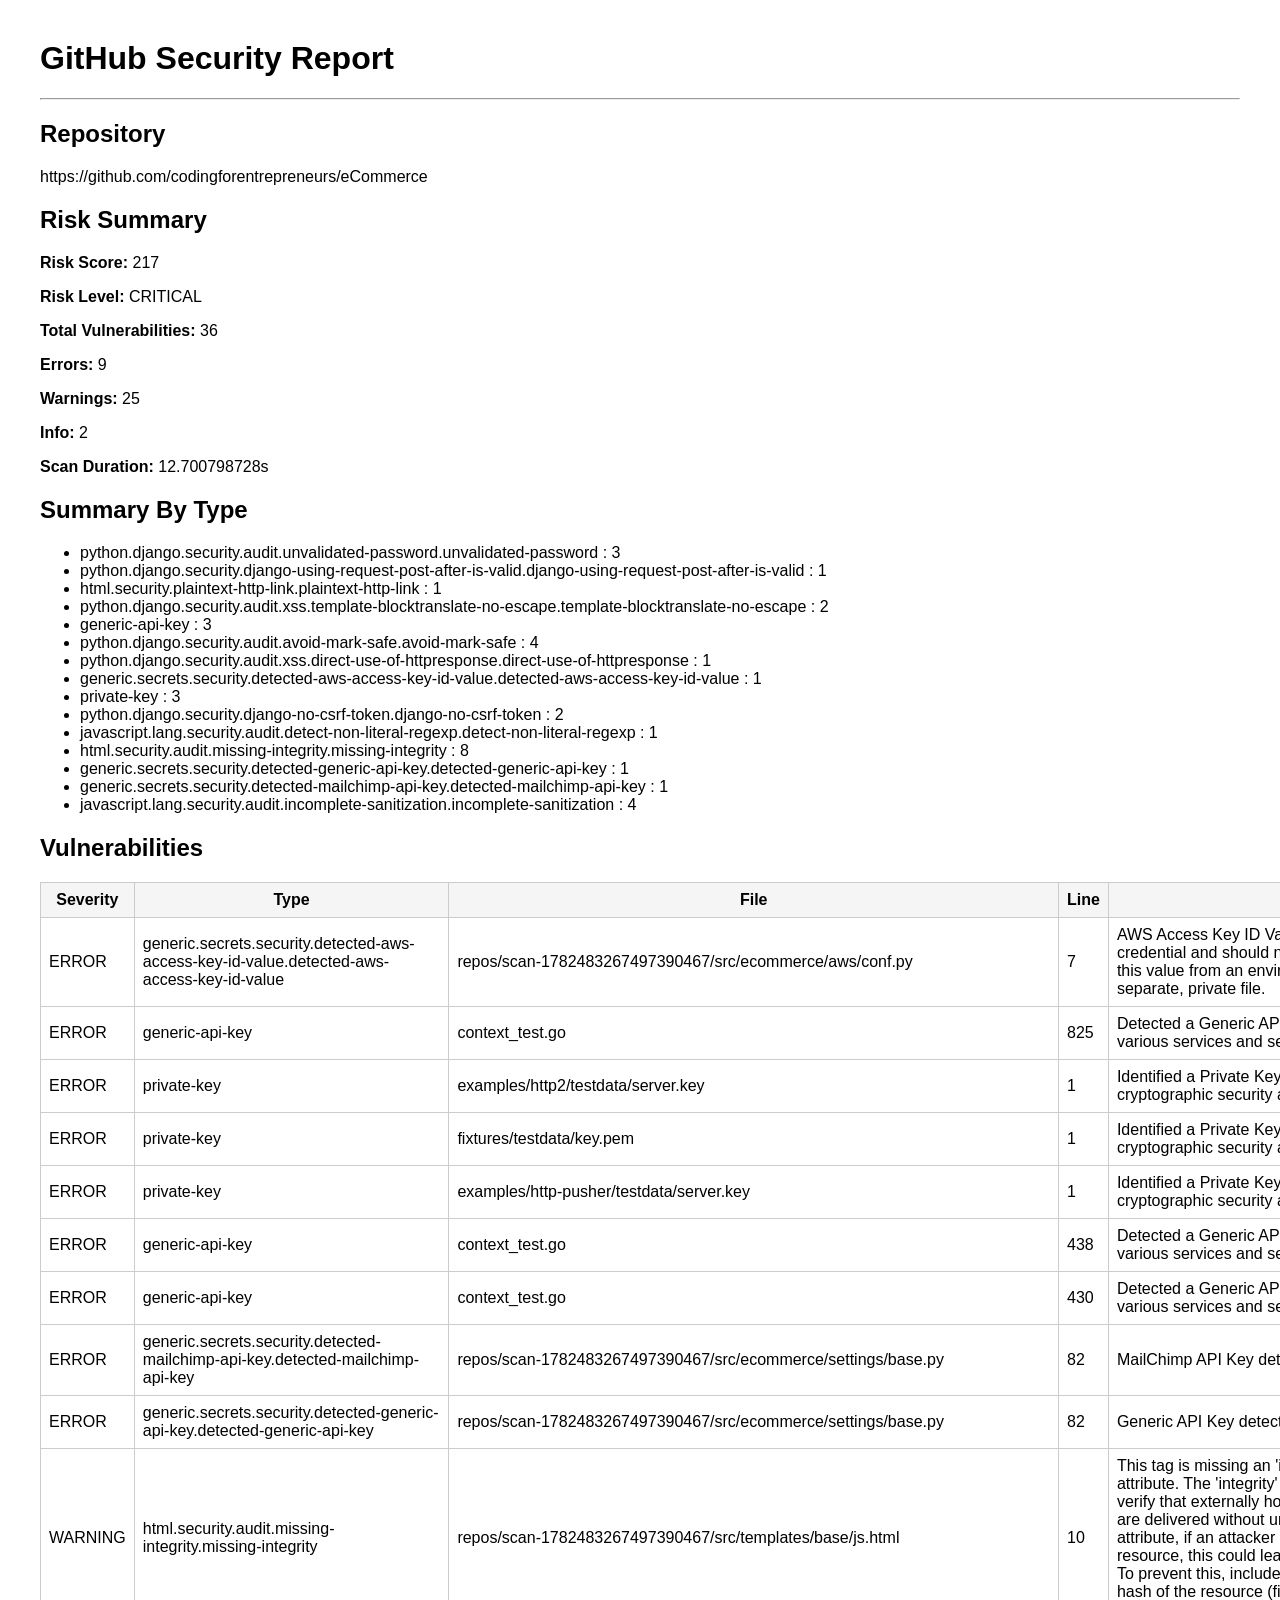
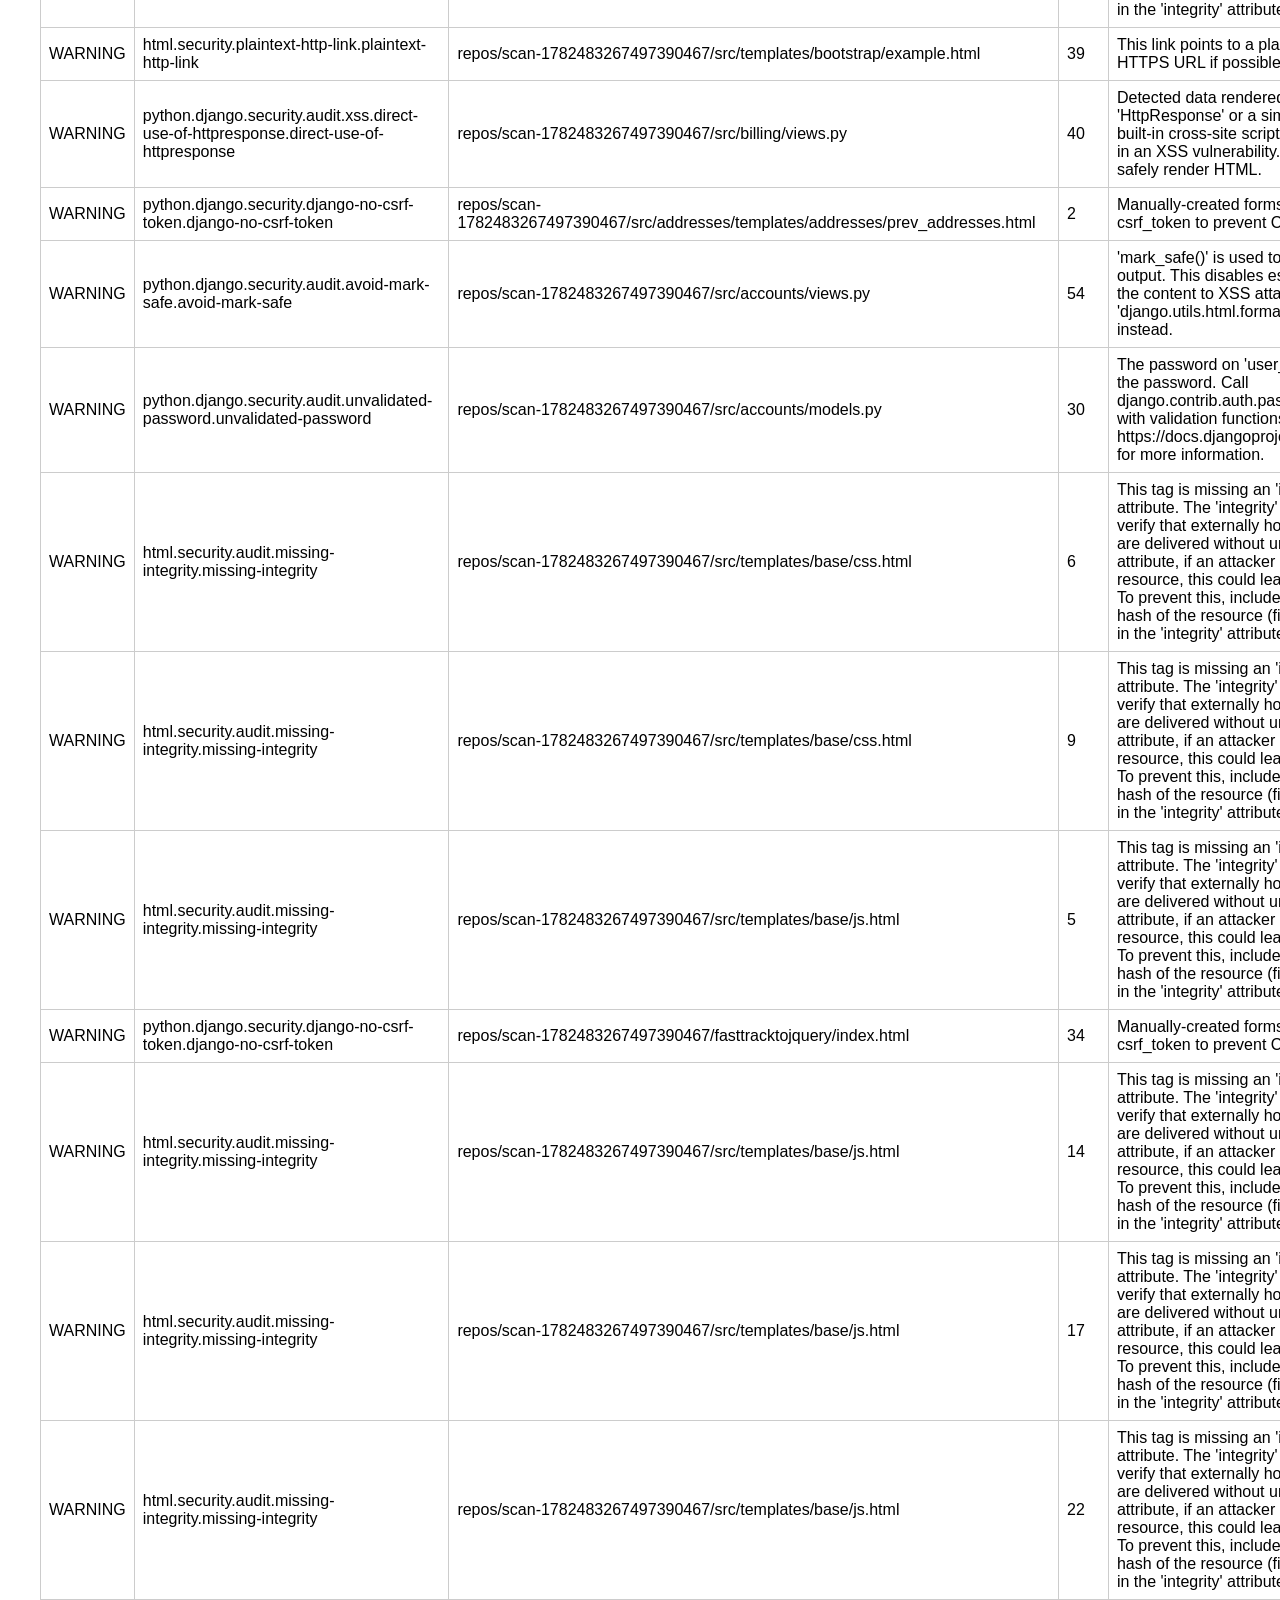
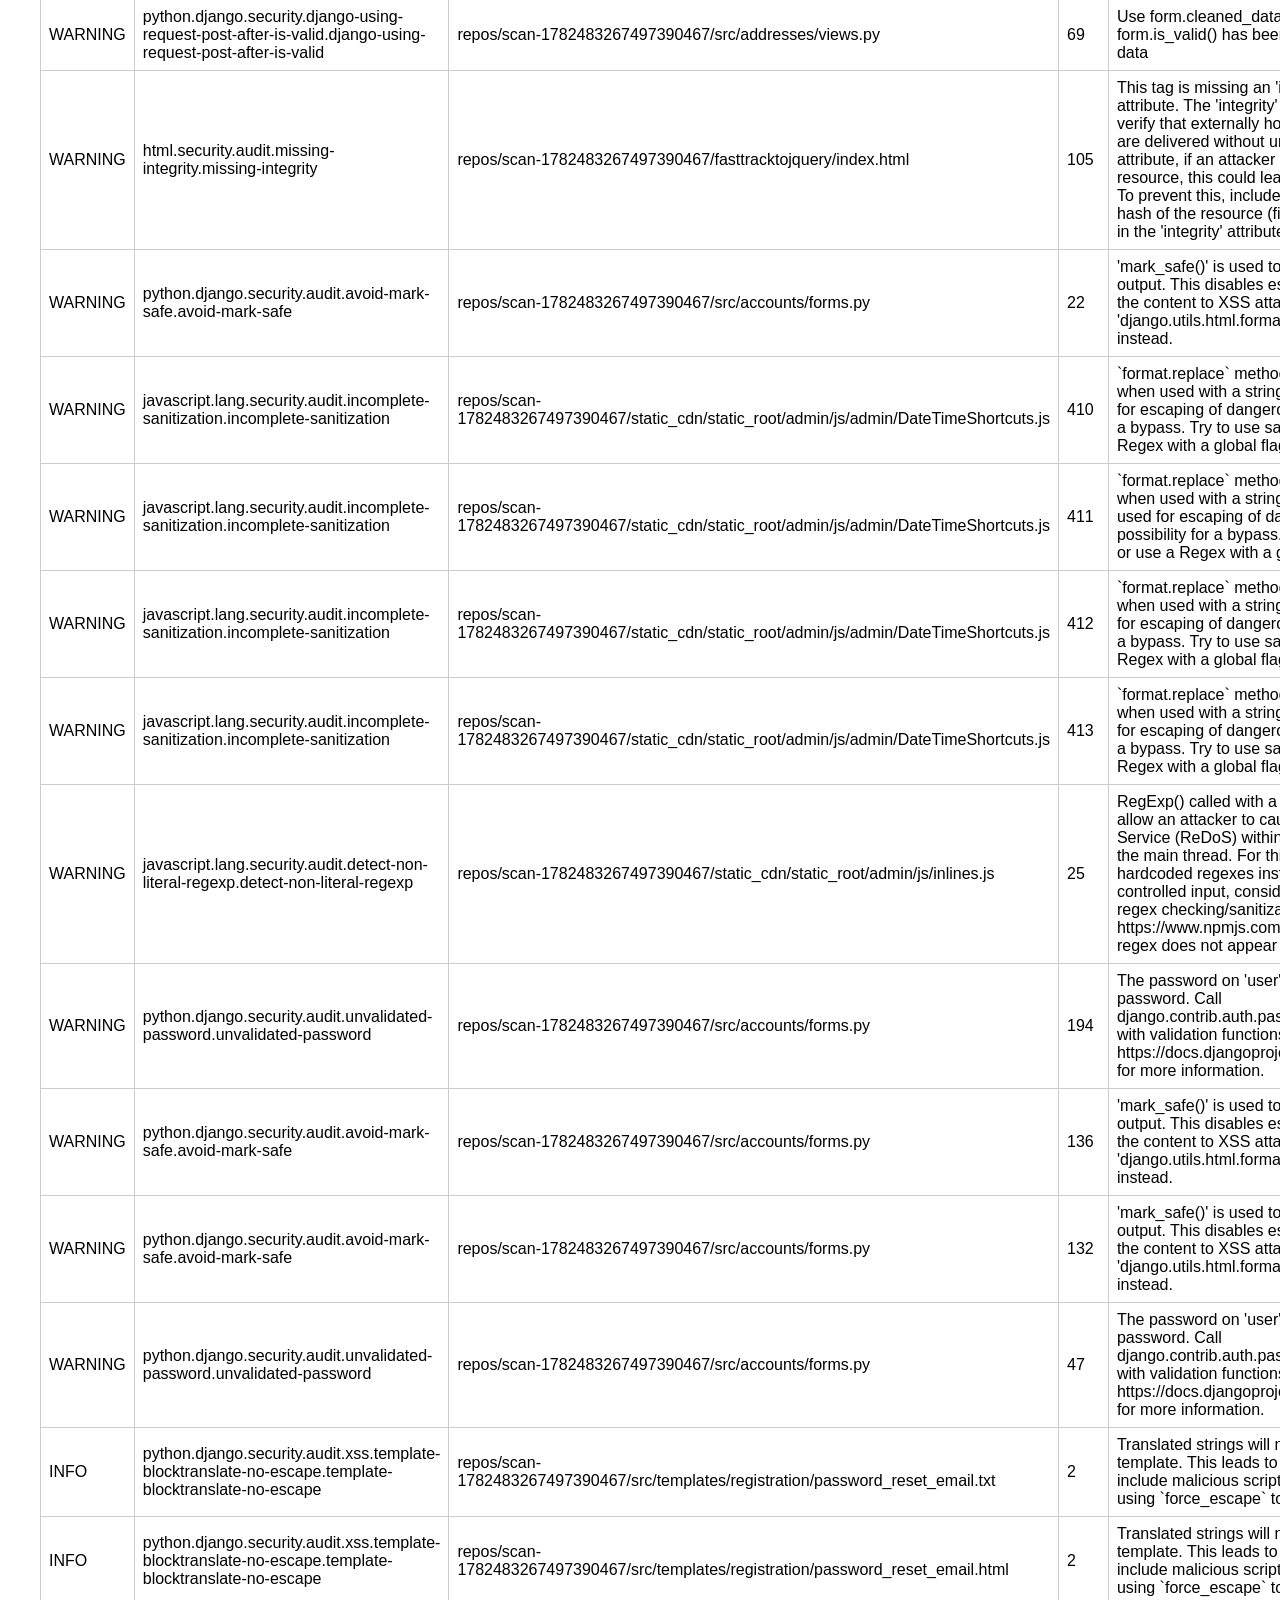
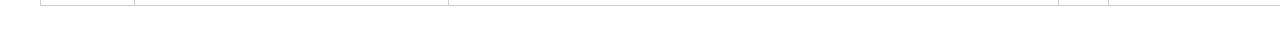
==== commit c03b5367: "pdf-generate" ====
--- a/report.html
+++ b/report.html
@@ -40,28 +40,28 @@
 
 <h2>Repository</h2>
 
-<p>https://github.com/golang/example</p>
+<p>https://github.com/codingforentrepreneurs/eCommerce</p>
 
 <h2>Risk Summary</h2>
 
-<p><b>Risk Score:</b> 115</p>
+<p><b>Risk Score:</b> 217</p>
 
 <p><b>Risk Level:</b> CRITICAL</p>
 
-<p><b>Total Vulnerabilities:</b> 17</p>
-
-<p><b>Errors:</b> 6</p>
-
-<p><b>Warnings:</b> 11</p>
-
-<p><b>Info:</b> 0</p>
-
-<p><b>Scan Duration:</b> 17.444412384s</p>
+<p><b>Total Vulnerabilities:</b> 36</p>
+
+<p><b>Errors:</b> 9</p>
+
+<p><b>Warnings:</b> 25</p>
+
+<p><b>Info:</b> 2</p>
+
+<p><b>Scan Duration:</b> 12.700798728s</p>
 
 <h2>Summary By Type</h2>
 
 <ul>
-<li>javascript.lang.security.audit.detect-non-literal-regexp.detect-non-literal-regexp : 1</li><li>html.security.audit.missing-integrity.missing-integrity : 8</li><li>python.django.security.audit.unvalidated-password.unvalidated-password : 3</li><li>generic.secrets.security.detected-generic-api-key.detected-generic-api-key : 1</li><li>python.django.security.audit.avoid-mark-safe.avoid-mark-safe : 4</li><li>javascript.lang.security.audit.incomplete-sanitization.incomplete-sanitization : 4</li><li>generic-api-key : 3</li><li>private-key : 3</li><li>python.django.security.django-no-csrf-token.django-no-csrf-token : 2</li><li>python.django.security.audit.xss.direct-use-of-httpresponse.direct-use-of-httpresponse : 1</li><li>generic.secrets.security.detected-aws-access-key-id-value.detected-aws-access-key-id-value : 1</li><li>generic.secrets.security.detected-mailchimp-api-key.detected-mailchimp-api-key : 1</li><li>python.django.security.audit.xss.template-blocktranslate-no-escape.template-blocktranslate-no-escape : 2</li><li>python.django.security.django-using-request-post-after-is-valid.django-using-request-post-after-is-valid : 1</li><li>html.security.plaintext-http-link.plaintext-http-link : 1</li><li>generic.secrets.security.detected-mailchimp-api-key.detected-mailchimp-api-key : 1</li><li>javascript.lang.security.audit.incomplete-sanitization.incomplete-sanitization : 4</li><li>python.django.security.audit.unvalidated-password.unvalidated-password : 3</li><li>python.django.security.audit.xss.direct-use-of-httpresponse.direct-use-of-httpresponse : 1</li><li>html.security.plaintext-http-link.plaintext-http-link : 1</li><li>javascript.lang.security.audit.detect-non-literal-regexp.detect-non-literal-regexp : 1</li><li>python.django.security.django-no-csrf-token.django-no-csrf-token : 2</li><li>python.django.security.audit.xss.template-blocktranslate-no-escape.template-blocktranslate-no-escape : 2</li><li>generic-api-key : 3</li><li>html.security.audit.missing-integrity.missing-integrity : 8</li><li>python.django.security.audit.avoid-mark-safe.avoid-mark-safe : 4</li><li>python.django.security.django-using-request-post-after-is-valid.django-using-request-post-after-is-valid : 1</li><li>generic.secrets.security.detected-aws-access-key-id-value.detected-aws-access-key-id-value : 1</li><li>private-key : 3</li><li>generic.secrets.security.detected-generic-api-key.detected-generic-api-key : 1</li><li>python.django.security.audit.unvalidated-password.unvalidated-password : 3</li><li>python.django.security.audit.xss.direct-use-of-httpresponse.direct-use-of-httpresponse : 1</li><li>html.security.plaintext-http-link.plaintext-http-link : 1</li><li>javascript.lang.security.audit.detect-non-literal-regexp.detect-non-literal-regexp : 1</li><li>python.django.security.django-no-csrf-token.django-no-csrf-token : 2</li><li>python.django.security.audit.xss.template-blocktranslate-no-escape.template-blocktranslate-no-escape : 2</li><li>generic-api-key : 3</li><li>html.security.audit.missing-integrity.missing-integrity : 8</li><li>python.django.security.audit.avoid-mark-safe.avoid-mark-safe : 4</li><li>python.django.security.django-using-request-post-after-is-valid.django-using-request-post-after-is-valid : 1</li><li>generic.secrets.security.detected-aws-access-key-id-value.detected-aws-access-key-id-value : 1</li><li>private-key : 3</li><li>generic.secrets.security.detected-generic-api-key.detected-generic-api-key : 1</li><li>generic.secrets.security.detected-mailchimp-api-key.detected-mailchimp-api-key : 1</li><li>javascript.lang.security.audit.incomplete-sanitization.incomplete-sanitization : 4</li><li>go.lang.security.audit.xss.no-direct-write-to-responsewriter.no-direct-write-to-responsewriter : 3</li><li>generic-api-key : 3</li><li>private-key : 3</li><li>go.lang.security.audit.net.use-tls.use-tls : 6</li><li>go.lang.security.audit.xss.no-fprintf-to-responsewriter.no-fprintf-to-responsewriter : 2</li>
+<li>python.django.security.audit.unvalidated-password.unvalidated-password : 3</li><li>python.django.security.django-using-request-post-after-is-valid.django-using-request-post-after-is-valid : 1</li><li>html.security.plaintext-http-link.plaintext-http-link : 1</li><li>python.django.security.audit.xss.template-blocktranslate-no-escape.template-blocktranslate-no-escape : 2</li><li>generic-api-key : 3</li><li>python.django.security.audit.avoid-mark-safe.avoid-mark-safe : 4</li><li>python.django.security.audit.xss.direct-use-of-httpresponse.direct-use-of-httpresponse : 1</li><li>generic.secrets.security.detected-aws-access-key-id-value.detected-aws-access-key-id-value : 1</li><li>private-key : 3</li><li>python.django.security.django-no-csrf-token.django-no-csrf-token : 2</li><li>javascript.lang.security.audit.detect-non-literal-regexp.detect-non-literal-regexp : 1</li><li>html.security.audit.missing-integrity.missing-integrity : 8</li><li>generic.secrets.security.detected-generic-api-key.detected-generic-api-key : 1</li><li>generic.secrets.security.detected-mailchimp-api-key.detected-mailchimp-api-key : 1</li><li>javascript.lang.security.audit.incomplete-sanitization.incomplete-sanitization : 4</li>
 </ul>
 
 <h2>Vulnerabilities</h2>
@@ -80,7 +80,7 @@
 	<tr>
 		<td>ERROR</td>
 		<td>generic.secrets.security.detected-aws-access-key-id-value.detected-aws-access-key-id-value</td>
-		<td>repos/scan-1782388484796843750/src/ecommerce/aws/conf.py</td>
+		<td>repos/scan-1782483267497390467/src/ecommerce/aws/conf.py</td>
 		<td>7</td>
 		<td>AWS Access Key ID Value detected. This is a sensitive credential and should not be hardcoded here. Instead, read this value from an environment variable or keep it in a separate, private file.</td>
 	</tr>
@@ -136,7 +136,7 @@
 	<tr>
 		<td>ERROR</td>
 		<td>generic.secrets.security.detected-mailchimp-api-key.detected-mailchimp-api-key</td>
-		<td>repos/scan-1782388484796843750/src/ecommerce/settings/base.py</td>
+		<td>repos/scan-1782483267497390467/src/ecommerce/settings/base.py</td>
 		<td>82</td>
 		<td>MailChimp API Key detected</td>
 	</tr>
@@ -144,7 +144,7 @@
 	<tr>
 		<td>ERROR</td>
 		<td>generic.secrets.security.detected-generic-api-key.detected-generic-api-key</td>
-		<td>repos/scan-1782388484796843750/src/ecommerce/settings/base.py</td>
+		<td>repos/scan-1782483267497390467/src/ecommerce/settings/base.py</td>
 		<td>82</td>
 		<td>Generic API Key detected</td>
 	</tr>
@@ -152,7 +152,7 @@
 	<tr>
 		<td>WARNING</td>
 		<td>html.security.audit.missing-integrity.missing-integrity</td>
-		<td>repos/scan-1782388484796843750/src/templates/base/js.html</td>
+		<td>repos/scan-1782483267497390467/src/templates/base/js.html</td>
 		<td>10</td>
 		<td>This tag is missing an 'integrity' subresource integrity attribute. The 'integrity' attribute allows for the browser to verify that externally hosted files (for example from a CDN) are delivered without unexpected manipulation. Without this attribute, if an attacker can modify the externally hosted resource, this could lead to XSS and other types of attacks. To prevent this, include the base64-encoded cryptographic hash of the resource (file) you’re telling the browser to fetch in the 'integrity' attribute for all externally hosted files.</td>
 	</tr>
@@ -160,7 +160,7 @@
 	<tr>
 		<td>WARNING</td>
 		<td>html.security.plaintext-http-link.plaintext-http-link</td>
-		<td>repos/scan-1782388484796843750/src/templates/bootstrap/example.html</td>
+		<td>repos/scan-1782483267497390467/src/templates/bootstrap/example.html</td>
 		<td>39</td>
 		<td>This link points to a plaintext HTTP URL. Prefer an encrypted HTTPS URL if possible.</td>
 	</tr>
@@ -168,7 +168,7 @@
 	<tr>
 		<td>WARNING</td>
 		<td>python.django.security.audit.xss.direct-use-of-httpresponse.direct-use-of-httpresponse</td>
-		<td>repos/scan-1782388484796843750/src/billing/views.py</td>
+		<td>repos/scan-1782483267497390467/src/billing/views.py</td>
 		<td>40</td>
 		<td>Detected data rendered directly to the end user via 'HttpResponse' or a similar object. This bypasses Django's built-in cross-site scripting (XSS) defenses and could result in an XSS vulnerability. Use Django's template engine to safely render HTML.</td>
 	</tr>
@@ -176,7 +176,7 @@
 	<tr>
 		<td>WARNING</td>
 		<td>python.django.security.django-no-csrf-token.django-no-csrf-token</td>
-		<td>repos/scan-1782388484796843750/src/addresses/templates/addresses/prev_addresses.html</td>
+		<td>repos/scan-1782483267497390467/src/addresses/templates/addresses/prev_addresses.html</td>
 		<td>2</td>
 		<td>Manually-created forms in django templates should specify a csrf_token to prevent CSRF attacks.</td>
 	</tr>
@@ -184,7 +184,7 @@
 	<tr>
 		<td>WARNING</td>
 		<td>python.django.security.audit.avoid-mark-safe.avoid-mark-safe</td>
-		<td>repos/scan-1782388484796843750/src/accounts/views.py</td>
+		<td>repos/scan-1782483267497390467/src/accounts/views.py</td>
 		<td>54</td>
 		<td>'mark_safe()' is used to mark a string as "safe" for HTML output. This disables escaping and could therefore subject the content to XSS attacks. Use 'django.utils.html.format_html()' to build HTML for rendering instead.</td>
 	</tr>
@@ -192,7 +192,7 @@
 	<tr>
 		<td>WARNING</td>
 		<td>python.django.security.audit.unvalidated-password.unvalidated-password</td>
-		<td>repos/scan-1782388484796843750/src/accounts/models.py</td>
+		<td>repos/scan-1782483267497390467/src/accounts/models.py</td>
 		<td>30</td>
 		<td>The password on 'user_obj' is being set without validating the password. Call django.contrib.auth.password_validation.validate_password() with validation functions before setting the password. See https://docs.djangoproject.com/en/3.0/topics/auth/passwords/ for more information.</td>
 	</tr>
@@ -200,7 +200,7 @@
 	<tr>
 		<td>WARNING</td>
 		<td>html.security.audit.missing-integrity.missing-integrity</td>
-		<td>repos/scan-1782388484796843750/src/templates/base/css.html</td>
+		<td>repos/scan-1782483267497390467/src/templates/base/css.html</td>
 		<td>6</td>
 		<td>This tag is missing an 'integrity' subresource integrity attribute. The 'integrity' attribute allows for the browser to verify that externally hosted files (for example from a CDN) are delivered without unexpected manipulation. Without this attribute, if an attacker can modify the externally hosted resource, this could lead to XSS and other types of attacks. To prevent this, include the base64-encoded cryptographic hash of the resource (file) you’re telling the browser to fetch in the 'integrity' attribute for all externally hosted files.</td>
 	</tr>
@@ -208,7 +208,7 @@
 	<tr>
 		<td>WARNING</td>
 		<td>html.security.audit.missing-integrity.missing-integrity</td>
-		<td>repos/scan-1782388484796843750/src/templates/base/css.html</td>
+		<td>repos/scan-1782483267497390467/src/templates/base/css.html</td>
 		<td>9</td>
 		<td>This tag is missing an 'integrity' subresource integrity attribute. The 'integrity' attribute allows for the browser to verify that externally hosted files (for example from a CDN) are delivered without unexpected manipulation. Without this attribute, if an attacker can modify the externally hosted resource, this could lead to XSS and other types of attacks. To prevent this, include the base64-encoded cryptographic hash of the resource (file) you’re telling the browser to fetch in the 'integrity' attribute for all externally hosted files.</td>
 	</tr>
@@ -216,7 +216,7 @@
 	<tr>
 		<td>WARNING</td>
 		<td>html.security.audit.missing-integrity.missing-integrity</td>
-		<td>repos/scan-1782388484796843750/src/templates/base/js.html</td>
+		<td>repos/scan-1782483267497390467/src/templates/base/js.html</td>
 		<td>5</td>
 		<td>This tag is missing an 'integrity' subresource integrity attribute. The 'integrity' attribute allows for the browser to verify that externally hosted files (for example from a CDN) are delivered without unexpected manipulation. Without this attribute, if an attacker can modify the externally hosted resource, this could lead to XSS and other types of attacks. To prevent this, include the base64-encoded cryptographic hash of the resource (file) you’re telling the browser to fetch in the 'integrity' attribute for all externally hosted files.</td>
 	</tr>
@@ -224,7 +224,7 @@
 	<tr>
 		<td>WARNING</td>
 		<td>python.django.security.django-no-csrf-token.django-no-csrf-token</td>
-		<td>repos/scan-1782388484796843750/fasttracktojquery/index.html</td>
+		<td>repos/scan-1782483267497390467/fasttracktojquery/index.html</td>
 		<td>34</td>
 		<td>Manually-created forms in django templates should specify a csrf_token to prevent CSRF attacks.</td>
 	</tr>
@@ -232,7 +232,7 @@
 	<tr>
 		<td>WARNING</td>
 		<td>html.security.audit.missing-integrity.missing-integrity</td>
-		<td>repos/scan-1782388484796843750/src/templates/base/js.html</td>
+		<td>repos/scan-1782483267497390467/src/templates/base/js.html</td>
 		<td>14</td>
 		<td>This tag is missing an 'integrity' subresource integrity attribute. The 'integrity' attribute allows for the browser to verify that externally hosted files (for example from a CDN) are delivered without unexpected manipulation. Without this attribute, if an attacker can modify the externally hosted resource, this could lead to XSS and other types of attacks. To prevent this, include the base64-encoded cryptographic hash of the resource (file) you’re telling the browser to fetch in the 'integrity' attribute for all externally hosted files.</td>
 	</tr>
@@ -240,7 +240,7 @@
 	<tr>
 		<td>WARNING</td>
 		<td>html.security.audit.missing-integrity.missing-integrity</td>
-		<td>repos/scan-1782388484796843750/src/templates/base/js.html</td>
+		<td>repos/scan-1782483267497390467/src/templates/base/js.html</td>
 		<td>17</td>
 		<td>This tag is missing an 'integrity' subresource integrity attribute. The 'integrity' attribute allows for the browser to verify that externally hosted files (for example from a CDN) are delivered without unexpected manipulation. Without this attribute, if an attacker can modify the externally hosted resource, this could lead to XSS and other types of attacks. To prevent this, include the base64-encoded cryptographic hash of the resource (file) you’re telling the browser to fetch in the 'integrity' attribute for all externally hosted files.</td>
 	</tr>
@@ -248,7 +248,7 @@
 	<tr>
 		<td>WARNING</td>
 		<td>html.security.audit.missing-integrity.missing-integrity</td>
-		<td>repos/scan-1782388484796843750/src/templates/base/js.html</td>
+		<td>repos/scan-1782483267497390467/src/templates/base/js.html</td>
 		<td>22</td>
 		<td>This tag is missing an 'integrity' subresource integrity attribute. The 'integrity' attribute allows for the browser to verify that externally hosted files (for example from a CDN) are delivered without unexpected manipulation. Without this attribute, if an attacker can modify the externally hosted resource, this could lead to XSS and other types of attacks. To prevent this, include the base64-encoded cryptographic hash of the resource (file) you’re telling the browser to fetch in the 'integrity' attribute for all externally hosted files.</td>
 	</tr>
@@ -256,7 +256,7 @@
 	<tr>
 		<td>WARNING</td>
 		<td>python.django.security.django-using-request-post-after-is-valid.django-using-request-post-after-is-valid</td>
-		<td>repos/scan-1782388484796843750/src/addresses/views.py</td>
+		<td>repos/scan-1782483267497390467/src/addresses/views.py</td>
 		<td>69</td>
 		<td>Use form.cleaned_data[] instead of request.POST[] after form.is_valid() has been executed to only access sanitized data</td>
 	</tr>
@@ -264,7 +264,7 @@
 	<tr>
 		<td>WARNING</td>
 		<td>html.security.audit.missing-integrity.missing-integrity</td>
-		<td>repos/scan-1782388484796843750/fasttracktojquery/index.html</td>
+		<td>repos/scan-1782483267497390467/fasttracktojquery/index.html</td>
 		<td>105</td>
 		<td>This tag is missing an 'integrity' subresource integrity attribute. The 'integrity' attribute allows for the browser to verify that externally hosted files (for example from a CDN) are delivered without unexpected manipulation. Without this attribute, if an attacker can modify the externally hosted resource, this could lead to XSS and other types of attacks. To prevent this, include the base64-encoded cryptographic hash of the resource (file) you’re telling the browser to fetch in the 'integrity' attribute for all externally hosted files.</td>
 	</tr>
@@ -272,7 +272,7 @@
 	<tr>
 		<td>WARNING</td>
 		<td>python.django.security.audit.avoid-mark-safe.avoid-mark-safe</td>
-		<td>repos/scan-1782388484796843750/src/accounts/forms.py</td>
+		<td>repos/scan-1782483267497390467/src/accounts/forms.py</td>
 		<td>22</td>
 		<td>'mark_safe()' is used to mark a string as "safe" for HTML output. This disables escaping and could therefore subject the content to XSS attacks. Use 'django.utils.html.format_html()' to build HTML for rendering instead.</td>
 	</tr>
@@ -280,7 +280,7 @@
 	<tr>
 		<td>WARNING</td>
 		<td>javascript.lang.security.audit.incomplete-sanitization.incomplete-sanitization</td>
-		<td>repos/scan-1782388484796843750/static_cdn/static_root/admin/js/admin/DateTimeShortcuts.js</td>
+		<td>repos/scan-1782483267497390467/static_cdn/static_root/admin/js/admin/DateTimeShortcuts.js</td>
 		<td>410</td>
 		<td>`format.replace` method will only replace the first occurrence when used with a string argument ('\r'). If this method is used for escaping of dangerous data then there is a possibility for a bypass. Try to use sanitization library instead or use a Regex with a global flag.</td>
 	</tr>
@@ -288,7 +288,7 @@
 	<tr>
 		<td>WARNING</td>
 		<td>javascript.lang.security.audit.incomplete-sanitization.incomplete-sanitization</td>
-		<td>repos/scan-1782388484796843750/static_cdn/static_root/admin/js/admin/DateTimeShortcuts.js</td>
+		<td>repos/scan-1782483267497390467/static_cdn/static_root/admin/js/admin/DateTimeShortcuts.js</td>
 		<td>411</td>
 		<td>`format.replace` method will only replace the first occurrence when used with a string argument ('\n'). If this method is used for escaping of dangerous data then there is a possibility for a bypass. Try to use sanitization library instead or use a Regex with a global flag.</td>
 	</tr>
@@ -296,7 +296,7 @@
 	<tr>
 		<td>WARNING</td>
 		<td>javascript.lang.security.audit.incomplete-sanitization.incomplete-sanitization</td>
-		<td>repos/scan-1782388484796843750/static_cdn/static_root/admin/js/admin/DateTimeShortcuts.js</td>
+		<td>repos/scan-1782483267497390467/static_cdn/static_root/admin/js/admin/DateTimeShortcuts.js</td>
 		<td>412</td>
 		<td>`format.replace` method will only replace the first occurrence when used with a string argument ('\t'). If this method is used for escaping of dangerous data then there is a possibility for a bypass. Try to use sanitization library instead or use a Regex with a global flag.</td>
 	</tr>
@@ -304,7 +304,7 @@
 	<tr>
 		<td>WARNING</td>
 		<td>javascript.lang.security.audit.incomplete-sanitization.incomplete-sanitization</td>
-		<td>repos/scan-1782388484796843750/static_cdn/static_root/admin/js/admin/DateTimeShortcuts.js</td>
+		<td>repos/scan-1782483267497390467/static_cdn/static_root/admin/js/admin/DateTimeShortcuts.js</td>
 		<td>413</td>
 		<td>`format.replace` method will only replace the first occurrence when used with a string argument ("'"). If this method is used for escaping of dangerous data then there is a possibility for a bypass. Try to use sanitization library instead or use a Regex with a global flag.</td>
 	</tr>
@@ -312,7 +312,7 @@
 	<tr>
 		<td>WARNING</td>
 		<td>javascript.lang.security.audit.detect-non-literal-regexp.detect-non-literal-regexp</td>
-		<td>repos/scan-1782388484796843750/static_cdn/static_root/admin/js/inlines.js</td>
+		<td>repos/scan-1782483267497390467/static_cdn/static_root/admin/js/inlines.js</td>
 		<td>25</td>
 		<td>RegExp() called with a `prefix` function argument, this might allow an attacker to cause a Regular Expression Denial-of-Service (ReDoS) within your application as RegExP blocks the main thread. For this reason, it is recommended to use hardcoded regexes instead. If your regex is run on user-controlled input, consider performing input validation or use a regex checking/sanitization library such as https://www.npmjs.com/package/recheck to verify that the regex does not appear vulnerable to ReDoS.</td>
 	</tr>
@@ -320,7 +320,7 @@
 	<tr>
 		<td>WARNING</td>
 		<td>python.django.security.audit.unvalidated-password.unvalidated-password</td>
-		<td>repos/scan-1782388484796843750/src/accounts/forms.py</td>
+		<td>repos/scan-1782483267497390467/src/accounts/forms.py</td>
 		<td>194</td>
 		<td>The password on 'user' is being set without validating the password. Call django.contrib.auth.password_validation.validate_password() with validation functions before setting the password. See https://docs.djangoproject.com/en/3.0/topics/auth/passwords/ for more information.</td>
 	</tr>
@@ -328,7 +328,7 @@
 	<tr>
 		<td>WARNING</td>
 		<td>python.django.security.audit.avoid-mark-safe.avoid-mark-safe</td>
-		<td>repos/scan-1782388484796843750/src/accounts/forms.py</td>
+		<td>repos/scan-1782483267497390467/src/accounts/forms.py</td>
 		<td>136</td>
 		<td>'mark_safe()' is used to mark a string as "safe" for HTML output. This disables escaping and could therefore subject the content to XSS attacks. Use 'django.utils.html.format_html()' to build HTML for rendering instead.</td>
 	</tr>
@@ -336,7 +336,7 @@
 	<tr>
 		<td>WARNING</td>
 		<td>python.django.security.audit.avoid-mark-safe.avoid-mark-safe</td>
-		<td>repos/scan-1782388484796843750/src/accounts/forms.py</td>
+		<td>repos/scan-1782483267497390467/src/accounts/forms.py</td>
 		<td>132</td>
 		<td>'mark_safe()' is used to mark a string as "safe" for HTML output. This disables escaping and could therefore subject the content to XSS attacks. Use 'django.utils.html.format_html()' to build HTML for rendering instead.</td>
 	</tr>
@@ -344,7 +344,7 @@
 	<tr>
 		<td>WARNING</td>
 		<td>python.django.security.audit.unvalidated-password.unvalidated-password</td>
-		<td>repos/scan-1782388484796843750/src/accounts/forms.py</td>
+		<td>repos/scan-1782483267497390467/src/accounts/forms.py</td>
 		<td>47</td>
 		<td>The password on 'user' is being set without validating the password. Call django.contrib.auth.password_validation.validate_password() with validation functions before setting the password. See https://docs.djangoproject.com/en/3.0/topics/auth/passwords/ for more information.</td>
 	</tr>
@@ -352,7 +352,7 @@
 	<tr>
 		<td>INFO</td>
 		<td>python.django.security.audit.xss.template-blocktranslate-no-escape.template-blocktranslate-no-escape</td>
-		<td>repos/scan-1782388484796843750/src/templates/registration/password_reset_email.txt</td>
+		<td>repos/scan-1782483267497390467/src/templates/registration/password_reset_email.txt</td>
 		<td>2</td>
 		<td>Translated strings will not be escaped when rendered in a template. This leads to a vulnerability where translators could include malicious script tags in their translations. Consider using `force_escape` to explicitly escape a translated text.</td>
 	</tr>
@@ -360,723 +360,11 @@
 	<tr>
 		<td>INFO</td>
 		<td>python.django.security.audit.xss.template-blocktranslate-no-escape.template-blocktranslate-no-escape</td>
-		<td>repos/scan-1782388484796843750/src/templates/registration/password_reset_email.html</td>
+		<td>repos/scan-1782483267497390467/src/templates/registration/password_reset_email.html</td>
 		<td>2</td>
 		<td>Translated strings will not be escaped when rendered in a template. This leads to a vulnerability where translators could include malicious script tags in their translations. Consider using `force_escape` to explicitly escape a translated text.</td>
 	</tr>
 	
-	<tr>
-		<td>ERROR</td>
-		<td>generic.secrets.security.detected-aws-access-key-id-value.detected-aws-access-key-id-value</td>
-		<td>repos/scan-1782388712651058976/src/ecommerce/aws/conf.py</td>
-		<td>7</td>
-		<td>AWS Access Key ID Value detected. This is a sensitive credential and should not be hardcoded here. Instead, read this value from an environment variable or keep it in a separate, private file.</td>
-	</tr>
-	
-	<tr>
-		<td>ERROR</td>
-		<td>generic-api-key</td>
-		<td>context_test.go</td>
-		<td>825</td>
-		<td>Detected a Generic API Key, potentially exposing access to various services and sensitive operations.</td>
-	</tr>
-	
-	<tr>
-		<td>ERROR</td>
-		<td>private-key</td>
-		<td>examples/http2/testdata/server.key</td>
-		<td>1</td>
-		<td>Identified a Private Key, which may compromise cryptographic security and sensitive data encryption.</td>
-	</tr>
-	
-	<tr>
-		<td>ERROR</td>
-		<td>private-key</td>
-		<td>fixtures/testdata/key.pem</td>
-		<td>1</td>
-		<td>Identified a Private Key, which may compromise cryptographic security and sensitive data encryption.</td>
-	</tr>
-	
-	<tr>
-		<td>ERROR</td>
-		<td>private-key</td>
-		<td>examples/http-pusher/testdata/server.key</td>
-		<td>1</td>
-		<td>Identified a Private Key, which may compromise cryptographic security and sensitive data encryption.</td>
-	</tr>
-	
-	<tr>
-		<td>ERROR</td>
-		<td>generic-api-key</td>
-		<td>context_test.go</td>
-		<td>438</td>
-		<td>Detected a Generic API Key, potentially exposing access to various services and sensitive operations.</td>
-	</tr>
-	
-	<tr>
-		<td>ERROR</td>
-		<td>generic-api-key</td>
-		<td>context_test.go</td>
-		<td>430</td>
-		<td>Detected a Generic API Key, potentially exposing access to various services and sensitive operations.</td>
-	</tr>
-	
-	<tr>
-		<td>ERROR</td>
-		<td>generic.secrets.security.detected-mailchimp-api-key.detected-mailchimp-api-key</td>
-		<td>repos/scan-1782388712651058976/src/ecommerce/settings/base.py</td>
-		<td>82</td>
-		<td>MailChimp API Key detected</td>
-	</tr>
-	
-	<tr>
-		<td>ERROR</td>
-		<td>generic.secrets.security.detected-generic-api-key.detected-generic-api-key</td>
-		<td>repos/scan-1782388712651058976/src/ecommerce/settings/base.py</td>
-		<td>82</td>
-		<td>Generic API Key detected</td>
-	</tr>
-	
-	<tr>
-		<td>WARNING</td>
-		<td>html.security.audit.missing-integrity.missing-integrity</td>
-		<td>repos/scan-1782388712651058976/src/templates/base/js.html</td>
-		<td>10</td>
-		<td>This tag is missing an 'integrity' subresource integrity attribute. The 'integrity' attribute allows for the browser to verify that externally hosted files (for example from a CDN) are delivered without unexpected manipulation. Without this attribute, if an attacker can modify the externally hosted resource, this could lead to XSS and other types of attacks. To prevent this, include the base64-encoded cryptographic hash of the resource (file) you’re telling the browser to fetch in the 'integrity' attribute for all externally hosted files.</td>
-	</tr>
-	
-	<tr>
-		<td>WARNING</td>
-		<td>html.security.plaintext-http-link.plaintext-http-link</td>
-		<td>repos/scan-1782388712651058976/src/templates/bootstrap/example.html</td>
-		<td>39</td>
-		<td>This link points to a plaintext HTTP URL. Prefer an encrypted HTTPS URL if possible.</td>
-	</tr>
-	
-	<tr>
-		<td>WARNING</td>
-		<td>python.django.security.audit.xss.direct-use-of-httpresponse.direct-use-of-httpresponse</td>
-		<td>repos/scan-1782388712651058976/src/billing/views.py</td>
-		<td>40</td>
-		<td>Detected data rendered directly to the end user via 'HttpResponse' or a similar object. This bypasses Django's built-in cross-site scripting (XSS) defenses and could result in an XSS vulnerability. Use Django's template engine to safely render HTML.</td>
-	</tr>
-	
-	<tr>
-		<td>WARNING</td>
-		<td>python.django.security.django-no-csrf-token.django-no-csrf-token</td>
-		<td>repos/scan-1782388712651058976/src/addresses/templates/addresses/prev_addresses.html</td>
-		<td>2</td>
-		<td>Manually-created forms in django templates should specify a csrf_token to prevent CSRF attacks.</td>
-	</tr>
-	
-	<tr>
-		<td>WARNING</td>
-		<td>python.django.security.audit.avoid-mark-safe.avoid-mark-safe</td>
-		<td>repos/scan-1782388712651058976/src/accounts/views.py</td>
-		<td>54</td>
-		<td>'mark_safe()' is used to mark a string as "safe" for HTML output. This disables escaping and could therefore subject the content to XSS attacks. Use 'django.utils.html.format_html()' to build HTML for rendering instead.</td>
-	</tr>
-	
-	<tr>
-		<td>WARNING</td>
-		<td>python.django.security.audit.unvalidated-password.unvalidated-password</td>
-		<td>repos/scan-1782388712651058976/src/accounts/models.py</td>
-		<td>30</td>
-		<td>The password on 'user_obj' is being set without validating the password. Call django.contrib.auth.password_validation.validate_password() with validation functions before setting the password. See https://docs.djangoproject.com/en/3.0/topics/auth/passwords/ for more information.</td>
-	</tr>
-	
-	<tr>
-		<td>WARNING</td>
-		<td>html.security.audit.missing-integrity.missing-integrity</td>
-		<td>repos/scan-1782388712651058976/src/templates/base/css.html</td>
-		<td>6</td>
-		<td>This tag is missing an 'integrity' subresource integrity attribute. The 'integrity' attribute allows for the browser to verify that externally hosted files (for example from a CDN) are delivered without unexpected manipulation. Without this attribute, if an attacker can modify the externally hosted resource, this could lead to XSS and other types of attacks. To prevent this, include the base64-encoded cryptographic hash of the resource (file) you’re telling the browser to fetch in the 'integrity' attribute for all externally hosted files.</td>
-	</tr>
-	
-	<tr>
-		<td>WARNING</td>
-		<td>html.security.audit.missing-integrity.missing-integrity</td>
-		<td>repos/scan-1782388712651058976/src/templates/base/css.html</td>
-		<td>9</td>
-		<td>This tag is missing an 'integrity' subresource integrity attribute. The 'integrity' attribute allows for the browser to verify that externally hosted files (for example from a CDN) are delivered without unexpected manipulation. Without this attribute, if an attacker can modify the externally hosted resource, this could lead to XSS and other types of attacks. To prevent this, include the base64-encoded cryptographic hash of the resource (file) you’re telling the browser to fetch in the 'integrity' attribute for all externally hosted files.</td>
-	</tr>
-	
-	<tr>
-		<td>WARNING</td>
-		<td>html.security.audit.missing-integrity.missing-integrity</td>
-		<td>repos/scan-1782388712651058976/src/templates/base/js.html</td>
-		<td>5</td>
-		<td>This tag is missing an 'integrity' subresource integrity attribute. The 'integrity' attribute allows for the browser to verify that externally hosted files (for example from a CDN) are delivered without unexpected manipulation. Without this attribute, if an attacker can modify the externally hosted resource, this could lead to XSS and other types of attacks. To prevent this, include the base64-encoded cryptographic hash of the resource (file) you’re telling the browser to fetch in the 'integrity' attribute for all externally hosted files.</td>
-	</tr>
-	
-	<tr>
-		<td>WARNING</td>
-		<td>python.django.security.django-no-csrf-token.django-no-csrf-token</td>
-		<td>repos/scan-1782388712651058976/fasttracktojquery/index.html</td>
-		<td>34</td>
-		<td>Manually-created forms in django templates should specify a csrf_token to prevent CSRF attacks.</td>
-	</tr>
-	
-	<tr>
-		<td>WARNING</td>
-		<td>html.security.audit.missing-integrity.missing-integrity</td>
-		<td>repos/scan-1782388712651058976/src/templates/base/js.html</td>
-		<td>14</td>
-		<td>This tag is missing an 'integrity' subresource integrity attribute. The 'integrity' attribute allows for the browser to verify that externally hosted files (for example from a CDN) are delivered without unexpected manipulation. Without this attribute, if an attacker can modify the externally hosted resource, this could lead to XSS and other types of attacks. To prevent this, include the base64-encoded cryptographic hash of the resource (file) you’re telling the browser to fetch in the 'integrity' attribute for all externally hosted files.</td>
-	</tr>
-	
-	<tr>
-		<td>WARNING</td>
-		<td>html.security.audit.missing-integrity.missing-integrity</td>
-		<td>repos/scan-1782388712651058976/src/templates/base/js.html</td>
-		<td>17</td>
-		<td>This tag is missing an 'integrity' subresource integrity attribute. The 'integrity' attribute allows for the browser to verify that externally hosted files (for example from a CDN) are delivered without unexpected manipulation. Without this attribute, if an attacker can modify the externally hosted resource, this could lead to XSS and other types of attacks. To prevent this, include the base64-encoded cryptographic hash of the resource (file) you’re telling the browser to fetch in the 'integrity' attribute for all externally hosted files.</td>
-	</tr>
-	
-	<tr>
-		<td>WARNING</td>
-		<td>html.security.audit.missing-integrity.missing-integrity</td>
-		<td>repos/scan-1782388712651058976/src/templates/base/js.html</td>
-		<td>22</td>
-		<td>This tag is missing an 'integrity' subresource integrity attribute. The 'integrity' attribute allows for the browser to verify that externally hosted files (for example from a CDN) are delivered without unexpected manipulation. Without this attribute, if an attacker can modify the externally hosted resource, this could lead to XSS and other types of attacks. To prevent this, include the base64-encoded cryptographic hash of the resource (file) you’re telling the browser to fetch in the 'integrity' attribute for all externally hosted files.</td>
-	</tr>
-	
-	<tr>
-		<td>WARNING</td>
-		<td>python.django.security.django-using-request-post-after-is-valid.django-using-request-post-after-is-valid</td>
-		<td>repos/scan-1782388712651058976/src/addresses/views.py</td>
-		<td>69</td>
-		<td>Use form.cleaned_data[] instead of request.POST[] after form.is_valid() has been executed to only access sanitized data</td>
-	</tr>
-	
-	<tr>
-		<td>WARNING</td>
-		<td>html.security.audit.missing-integrity.missing-integrity</td>
-		<td>repos/scan-1782388712651058976/fasttracktojquery/index.html</td>
-		<td>105</td>
-		<td>This tag is missing an 'integrity' subresource integrity attribute. The 'integrity' attribute allows for the browser to verify that externally hosted files (for example from a CDN) are delivered without unexpected manipulation. Without this attribute, if an attacker can modify the externally hosted resource, this could lead to XSS and other types of attacks. To prevent this, include the base64-encoded cryptographic hash of the resource (file) you’re telling the browser to fetch in the 'integrity' attribute for all externally hosted files.</td>
-	</tr>
-	
-	<tr>
-		<td>WARNING</td>
-		<td>python.django.security.audit.avoid-mark-safe.avoid-mark-safe</td>
-		<td>repos/scan-1782388712651058976/src/accounts/forms.py</td>
-		<td>22</td>
-		<td>'mark_safe()' is used to mark a string as "safe" for HTML output. This disables escaping and could therefore subject the content to XSS attacks. Use 'django.utils.html.format_html()' to build HTML for rendering instead.</td>
-	</tr>
-	
-	<tr>
-		<td>WARNING</td>
-		<td>javascript.lang.security.audit.incomplete-sanitization.incomplete-sanitization</td>
-		<td>repos/scan-1782388712651058976/static_cdn/static_root/admin/js/admin/DateTimeShortcuts.js</td>
-		<td>410</td>
-		<td>`format.replace` method will only replace the first occurrence when used with a string argument ('\r'). If this method is used for escaping of dangerous data then there is a possibility for a bypass. Try to use sanitization library instead or use a Regex with a global flag.</td>
-	</tr>
-	
-	<tr>
-		<td>WARNING</td>
-		<td>javascript.lang.security.audit.incomplete-sanitization.incomplete-sanitization</td>
-		<td>repos/scan-1782388712651058976/static_cdn/static_root/admin/js/admin/DateTimeShortcuts.js</td>
-		<td>411</td>
-		<td>`format.replace` method will only replace the first occurrence when used with a string argument ('\n'). If this method is used for escaping of dangerous data then there is a possibility for a bypass. Try to use sanitization library instead or use a Regex with a global flag.</td>
-	</tr>
-	
-	<tr>
-		<td>WARNING</td>
-		<td>javascript.lang.security.audit.incomplete-sanitization.incomplete-sanitization</td>
-		<td>repos/scan-1782388712651058976/static_cdn/static_root/admin/js/admin/DateTimeShortcuts.js</td>
-		<td>412</td>
-		<td>`format.replace` method will only replace the first occurrence when used with a string argument ('\t'). If this method is used for escaping of dangerous data then there is a possibility for a bypass. Try to use sanitization library instead or use a Regex with a global flag.</td>
-	</tr>
-	
-	<tr>
-		<td>WARNING</td>
-		<td>javascript.lang.security.audit.incomplete-sanitization.incomplete-sanitization</td>
-		<td>repos/scan-1782388712651058976/static_cdn/static_root/admin/js/admin/DateTimeShortcuts.js</td>
-		<td>413</td>
-		<td>`format.replace` method will only replace the first occurrence when used with a string argument ("'"). If this method is used for escaping of dangerous data then there is a possibility for a bypass. Try to use sanitization library instead or use a Regex with a global flag.</td>
-	</tr>
-	
-	<tr>
-		<td>WARNING</td>
-		<td>javascript.lang.security.audit.detect-non-literal-regexp.detect-non-literal-regexp</td>
-		<td>repos/scan-1782388712651058976/static_cdn/static_root/admin/js/inlines.js</td>
-		<td>25</td>
-		<td>RegExp() called with a `prefix` function argument, this might allow an attacker to cause a Regular Expression Denial-of-Service (ReDoS) within your application as RegExP blocks the main thread. For this reason, it is recommended to use hardcoded regexes instead. If your regex is run on user-controlled input, consider performing input validation or use a regex checking/sanitization library such as https://www.npmjs.com/package/recheck to verify that the regex does not appear vulnerable to ReDoS.</td>
-	</tr>
-	
-	<tr>
-		<td>WARNING</td>
-		<td>python.django.security.audit.unvalidated-password.unvalidated-password</td>
-		<td>repos/scan-1782388712651058976/src/accounts/forms.py</td>
-		<td>194</td>
-		<td>The password on 'user' is being set without validating the password. Call django.contrib.auth.password_validation.validate_password() with validation functions before setting the password. See https://docs.djangoproject.com/en/3.0/topics/auth/passwords/ for more information.</td>
-	</tr>
-	
-	<tr>
-		<td>WARNING</td>
-		<td>python.django.security.audit.avoid-mark-safe.avoid-mark-safe</td>
-		<td>repos/scan-1782388712651058976/src/accounts/forms.py</td>
-		<td>136</td>
-		<td>'mark_safe()' is used to mark a string as "safe" for HTML output. This disables escaping and could therefore subject the content to XSS attacks. Use 'django.utils.html.format_html()' to build HTML for rendering instead.</td>
-	</tr>
-	
-	<tr>
-		<td>WARNING</td>
-		<td>python.django.security.audit.avoid-mark-safe.avoid-mark-safe</td>
-		<td>repos/scan-1782388712651058976/src/accounts/forms.py</td>
-		<td>132</td>
-		<td>'mark_safe()' is used to mark a string as "safe" for HTML output. This disables escaping and could therefore subject the content to XSS attacks. Use 'django.utils.html.format_html()' to build HTML for rendering instead.</td>
-	</tr>
-	
-	<tr>
-		<td>WARNING</td>
-		<td>python.django.security.audit.unvalidated-password.unvalidated-password</td>
-		<td>repos/scan-1782388712651058976/src/accounts/forms.py</td>
-		<td>47</td>
-		<td>The password on 'user' is being set without validating the password. Call django.contrib.auth.password_validation.validate_password() with validation functions before setting the password. See https://docs.djangoproject.com/en/3.0/topics/auth/passwords/ for more information.</td>
-	</tr>
-	
-	<tr>
-		<td>INFO</td>
-		<td>python.django.security.audit.xss.template-blocktranslate-no-escape.template-blocktranslate-no-escape</td>
-		<td>repos/scan-1782388712651058976/src/templates/registration/password_reset_email.txt</td>
-		<td>2</td>
-		<td>Translated strings will not be escaped when rendered in a template. This leads to a vulnerability where translators could include malicious script tags in their translations. Consider using `force_escape` to explicitly escape a translated text.</td>
-	</tr>
-	
-	<tr>
-		<td>INFO</td>
-		<td>python.django.security.audit.xss.template-blocktranslate-no-escape.template-blocktranslate-no-escape</td>
-		<td>repos/scan-1782388712651058976/src/templates/registration/password_reset_email.html</td>
-		<td>2</td>
-		<td>Translated strings will not be escaped when rendered in a template. This leads to a vulnerability where translators could include malicious script tags in their translations. Consider using `force_escape` to explicitly escape a translated text.</td>
-	</tr>
-	
-	<tr>
-		<td>ERROR</td>
-		<td>generic.secrets.security.detected-aws-access-key-id-value.detected-aws-access-key-id-value</td>
-		<td>repos/scan-1782388712651058976/src/ecommerce/aws/conf.py</td>
-		<td>7</td>
-		<td>AWS Access Key ID Value detected. This is a sensitive credential and should not be hardcoded here. Instead, read this value from an environment variable or keep it in a separate, private file.</td>
-	</tr>
-	
-	<tr>
-		<td>ERROR</td>
-		<td>generic-api-key</td>
-		<td>context_test.go</td>
-		<td>825</td>
-		<td>Detected a Generic API Key, potentially exposing access to various services and sensitive operations.</td>
-	</tr>
-	
-	<tr>
-		<td>ERROR</td>
-		<td>private-key</td>
-		<td>examples/http2/testdata/server.key</td>
-		<td>1</td>
-		<td>Identified a Private Key, which may compromise cryptographic security and sensitive data encryption.</td>
-	</tr>
-	
-	<tr>
-		<td>ERROR</td>
-		<td>private-key</td>
-		<td>fixtures/testdata/key.pem</td>
-		<td>1</td>
-		<td>Identified a Private Key, which may compromise cryptographic security and sensitive data encryption.</td>
-	</tr>
-	
-	<tr>
-		<td>ERROR</td>
-		<td>private-key</td>
-		<td>examples/http-pusher/testdata/server.key</td>
-		<td>1</td>
-		<td>Identified a Private Key, which may compromise cryptographic security and sensitive data encryption.</td>
-	</tr>
-	
-	<tr>
-		<td>ERROR</td>
-		<td>generic-api-key</td>
-		<td>context_test.go</td>
-		<td>438</td>
-		<td>Detected a Generic API Key, potentially exposing access to various services and sensitive operations.</td>
-	</tr>
-	
-	<tr>
-		<td>ERROR</td>
-		<td>generic-api-key</td>
-		<td>context_test.go</td>
-		<td>430</td>
-		<td>Detected a Generic API Key, potentially exposing access to various services and sensitive operations.</td>
-	</tr>
-	
-	<tr>
-		<td>ERROR</td>
-		<td>generic.secrets.security.detected-mailchimp-api-key.detected-mailchimp-api-key</td>
-		<td>repos/scan-1782388712651058976/src/ecommerce/settings/base.py</td>
-		<td>82</td>
-		<td>MailChimp API Key detected</td>
-	</tr>
-	
-	<tr>
-		<td>ERROR</td>
-		<td>generic.secrets.security.detected-generic-api-key.detected-generic-api-key</td>
-		<td>repos/scan-1782388712651058976/src/ecommerce/settings/base.py</td>
-		<td>82</td>
-		<td>Generic API Key detected</td>
-	</tr>
-	
-	<tr>
-		<td>WARNING</td>
-		<td>html.security.audit.missing-integrity.missing-integrity</td>
-		<td>repos/scan-1782388712651058976/src/templates/base/js.html</td>
-		<td>10</td>
-		<td>This tag is missing an 'integrity' subresource integrity attribute. The 'integrity' attribute allows for the browser to verify that externally hosted files (for example from a CDN) are delivered without unexpected manipulation. Without this attribute, if an attacker can modify the externally hosted resource, this could lead to XSS and other types of attacks. To prevent this, include the base64-encoded cryptographic hash of the resource (file) you’re telling the browser to fetch in the 'integrity' attribute for all externally hosted files.</td>
-	</tr>
-	
-	<tr>
-		<td>WARNING</td>
-		<td>html.security.plaintext-http-link.plaintext-http-link</td>
-		<td>repos/scan-1782388712651058976/src/templates/bootstrap/example.html</td>
-		<td>39</td>
-		<td>This link points to a plaintext HTTP URL. Prefer an encrypted HTTPS URL if possible.</td>
-	</tr>
-	
-	<tr>
-		<td>WARNING</td>
-		<td>python.django.security.audit.xss.direct-use-of-httpresponse.direct-use-of-httpresponse</td>
-		<td>repos/scan-1782388712651058976/src/billing/views.py</td>
-		<td>40</td>
-		<td>Detected data rendered directly to the end user via 'HttpResponse' or a similar object. This bypasses Django's built-in cross-site scripting (XSS) defenses and could result in an XSS vulnerability. Use Django's template engine to safely render HTML.</td>
-	</tr>
-	
-	<tr>
-		<td>WARNING</td>
-		<td>python.django.security.django-no-csrf-token.django-no-csrf-token</td>
-		<td>repos/scan-1782388712651058976/src/addresses/templates/addresses/prev_addresses.html</td>
-		<td>2</td>
-		<td>Manually-created forms in django templates should specify a csrf_token to prevent CSRF attacks.</td>
-	</tr>
-	
-	<tr>
-		<td>WARNING</td>
-		<td>python.django.security.audit.avoid-mark-safe.avoid-mark-safe</td>
-		<td>repos/scan-1782388712651058976/src/accounts/views.py</td>
-		<td>54</td>
-		<td>'mark_safe()' is used to mark a string as "safe" for HTML output. This disables escaping and could therefore subject the content to XSS attacks. Use 'django.utils.html.format_html()' to build HTML for rendering instead.</td>
-	</tr>
-	
-	<tr>
-		<td>WARNING</td>
-		<td>python.django.security.audit.unvalidated-password.unvalidated-password</td>
-		<td>repos/scan-1782388712651058976/src/accounts/models.py</td>
-		<td>30</td>
-		<td>The password on 'user_obj' is being set without validating the password. Call django.contrib.auth.password_validation.validate_password() with validation functions before setting the password. See https://docs.djangoproject.com/en/3.0/topics/auth/passwords/ for more information.</td>
-	</tr>
-	
-	<tr>
-		<td>WARNING</td>
-		<td>html.security.audit.missing-integrity.missing-integrity</td>
-		<td>repos/scan-1782388712651058976/src/templates/base/css.html</td>
-		<td>6</td>
-		<td>This tag is missing an 'integrity' subresource integrity attribute. The 'integrity' attribute allows for the browser to verify that externally hosted files (for example from a CDN) are delivered without unexpected manipulation. Without this attribute, if an attacker can modify the externally hosted resource, this could lead to XSS and other types of attacks. To prevent this, include the base64-encoded cryptographic hash of the resource (file) you’re telling the browser to fetch in the 'integrity' attribute for all externally hosted files.</td>
-	</tr>
-	
-	<tr>
-		<td>WARNING</td>
-		<td>html.security.audit.missing-integrity.missing-integrity</td>
-		<td>repos/scan-1782388712651058976/src/templates/base/css.html</td>
-		<td>9</td>
-		<td>This tag is missing an 'integrity' subresource integrity attribute. The 'integrity' attribute allows for the browser to verify that externally hosted files (for example from a CDN) are delivered without unexpected manipulation. Without this attribute, if an attacker can modify the externally hosted resource, this could lead to XSS and other types of attacks. To prevent this, include the base64-encoded cryptographic hash of the resource (file) you’re telling the browser to fetch in the 'integrity' attribute for all externally hosted files.</td>
-	</tr>
-	
-	<tr>
-		<td>WARNING</td>
-		<td>html.security.audit.missing-integrity.missing-integrity</td>
-		<td>repos/scan-1782388712651058976/src/templates/base/js.html</td>
-		<td>5</td>
-		<td>This tag is missing an 'integrity' subresource integrity attribute. The 'integrity' attribute allows for the browser to verify that externally hosted files (for example from a CDN) are delivered without unexpected manipulation. Without this attribute, if an attacker can modify the externally hosted resource, this could lead to XSS and other types of attacks. To prevent this, include the base64-encoded cryptographic hash of the resource (file) you’re telling the browser to fetch in the 'integrity' attribute for all externally hosted files.</td>
-	</tr>
-	
-	<tr>
-		<td>WARNING</td>
-		<td>python.django.security.django-no-csrf-token.django-no-csrf-token</td>
-		<td>repos/scan-1782388712651058976/fasttracktojquery/index.html</td>
-		<td>34</td>
-		<td>Manually-created forms in django templates should specify a csrf_token to prevent CSRF attacks.</td>
-	</tr>
-	
-	<tr>
-		<td>WARNING</td>
-		<td>html.security.audit.missing-integrity.missing-integrity</td>
-		<td>repos/scan-1782388712651058976/src/templates/base/js.html</td>
-		<td>14</td>
-		<td>This tag is missing an 'integrity' subresource integrity attribute. The 'integrity' attribute allows for the browser to verify that externally hosted files (for example from a CDN) are delivered without unexpected manipulation. Without this attribute, if an attacker can modify the externally hosted resource, this could lead to XSS and other types of attacks. To prevent this, include the base64-encoded cryptographic hash of the resource (file) you’re telling the browser to fetch in the 'integrity' attribute for all externally hosted files.</td>
-	</tr>
-	
-	<tr>
-		<td>WARNING</td>
-		<td>html.security.audit.missing-integrity.missing-integrity</td>
-		<td>repos/scan-1782388712651058976/src/templates/base/js.html</td>
-		<td>17</td>
-		<td>This tag is missing an 'integrity' subresource integrity attribute. The 'integrity' attribute allows for the browser to verify that externally hosted files (for example from a CDN) are delivered without unexpected manipulation. Without this attribute, if an attacker can modify the externally hosted resource, this could lead to XSS and other types of attacks. To prevent this, include the base64-encoded cryptographic hash of the resource (file) you’re telling the browser to fetch in the 'integrity' attribute for all externally hosted files.</td>
-	</tr>
-	
-	<tr>
-		<td>WARNING</td>
-		<td>html.security.audit.missing-integrity.missing-integrity</td>
-		<td>repos/scan-1782388712651058976/src/templates/base/js.html</td>
-		<td>22</td>
-		<td>This tag is missing an 'integrity' subresource integrity attribute. The 'integrity' attribute allows for the browser to verify that externally hosted files (for example from a CDN) are delivered without unexpected manipulation. Without this attribute, if an attacker can modify the externally hosted resource, this could lead to XSS and other types of attacks. To prevent this, include the base64-encoded cryptographic hash of the resource (file) you’re telling the browser to fetch in the 'integrity' attribute for all externally hosted files.</td>
-	</tr>
-	
-	<tr>
-		<td>WARNING</td>
-		<td>python.django.security.django-using-request-post-after-is-valid.django-using-request-post-after-is-valid</td>
-		<td>repos/scan-1782388712651058976/src/addresses/views.py</td>
-		<td>69</td>
-		<td>Use form.cleaned_data[] instead of request.POST[] after form.is_valid() has been executed to only access sanitized data</td>
-	</tr>
-	
-	<tr>
-		<td>WARNING</td>
-		<td>html.security.audit.missing-integrity.missing-integrity</td>
-		<td>repos/scan-1782388712651058976/fasttracktojquery/index.html</td>
-		<td>105</td>
-		<td>This tag is missing an 'integrity' subresource integrity attribute. The 'integrity' attribute allows for the browser to verify that externally hosted files (for example from a CDN) are delivered without unexpected manipulation. Without this attribute, if an attacker can modify the externally hosted resource, this could lead to XSS and other types of attacks. To prevent this, include the base64-encoded cryptographic hash of the resource (file) you’re telling the browser to fetch in the 'integrity' attribute for all externally hosted files.</td>
-	</tr>
-	
-	<tr>
-		<td>WARNING</td>
-		<td>python.django.security.audit.avoid-mark-safe.avoid-mark-safe</td>
-		<td>repos/scan-1782388712651058976/src/accounts/forms.py</td>
-		<td>22</td>
-		<td>'mark_safe()' is used to mark a string as "safe" for HTML output. This disables escaping and could therefore subject the content to XSS attacks. Use 'django.utils.html.format_html()' to build HTML for rendering instead.</td>
-	</tr>
-	
-	<tr>
-		<td>WARNING</td>
-		<td>javascript.lang.security.audit.incomplete-sanitization.incomplete-sanitization</td>
-		<td>repos/scan-1782388712651058976/static_cdn/static_root/admin/js/admin/DateTimeShortcuts.js</td>
-		<td>410</td>
-		<td>`format.replace` method will only replace the first occurrence when used with a string argument ('\r'). If this method is used for escaping of dangerous data then there is a possibility for a bypass. Try to use sanitization library instead or use a Regex with a global flag.</td>
-	</tr>
-	
-	<tr>
-		<td>WARNING</td>
-		<td>javascript.lang.security.audit.incomplete-sanitization.incomplete-sanitization</td>
-		<td>repos/scan-1782388712651058976/static_cdn/static_root/admin/js/admin/DateTimeShortcuts.js</td>
-		<td>411</td>
-		<td>`format.replace` method will only replace the first occurrence when used with a string argument ('\n'). If this method is used for escaping of dangerous data then there is a possibility for a bypass. Try to use sanitization library instead or use a Regex with a global flag.</td>
-	</tr>
-	
-	<tr>
-		<td>WARNING</td>
-		<td>javascript.lang.security.audit.incomplete-sanitization.incomplete-sanitization</td>
-		<td>repos/scan-1782388712651058976/static_cdn/static_root/admin/js/admin/DateTimeShortcuts.js</td>
-		<td>412</td>
-		<td>`format.replace` method will only replace the first occurrence when used with a string argument ('\t'). If this method is used for escaping of dangerous data then there is a possibility for a bypass. Try to use sanitization library instead or use a Regex with a global flag.</td>
-	</tr>
-	
-	<tr>
-		<td>WARNING</td>
-		<td>javascript.lang.security.audit.incomplete-sanitization.incomplete-sanitization</td>
-		<td>repos/scan-1782388712651058976/static_cdn/static_root/admin/js/admin/DateTimeShortcuts.js</td>
-		<td>413</td>
-		<td>`format.replace` method will only replace the first occurrence when used with a string argument ("'"). If this method is used for escaping of dangerous data then there is a possibility for a bypass. Try to use sanitization library instead or use a Regex with a global flag.</td>
-	</tr>
-	
-	<tr>
-		<td>WARNING</td>
-		<td>javascript.lang.security.audit.detect-non-literal-regexp.detect-non-literal-regexp</td>
-		<td>repos/scan-1782388712651058976/static_cdn/static_root/admin/js/inlines.js</td>
-		<td>25</td>
-		<td>RegExp() called with a `prefix` function argument, this might allow an attacker to cause a Regular Expression Denial-of-Service (ReDoS) within your application as RegExP blocks the main thread. For this reason, it is recommended to use hardcoded regexes instead. If your regex is run on user-controlled input, consider performing input validation or use a regex checking/sanitization library such as https://www.npmjs.com/package/recheck to verify that the regex does not appear vulnerable to ReDoS.</td>
-	</tr>
-	
-	<tr>
-		<td>WARNING</td>
-		<td>python.django.security.audit.unvalidated-password.unvalidated-password</td>
-		<td>repos/scan-1782388712651058976/src/accounts/forms.py</td>
-		<td>194</td>
-		<td>The password on 'user' is being set without validating the password. Call django.contrib.auth.password_validation.validate_password() with validation functions before setting the password. See https://docs.djangoproject.com/en/3.0/topics/auth/passwords/ for more information.</td>
-	</tr>
-	
-	<tr>
-		<td>WARNING</td>
-		<td>python.django.security.audit.avoid-mark-safe.avoid-mark-safe</td>
-		<td>repos/scan-1782388712651058976/src/accounts/forms.py</td>
-		<td>136</td>
-		<td>'mark_safe()' is used to mark a string as "safe" for HTML output. This disables escaping and could therefore subject the content to XSS attacks. Use 'django.utils.html.format_html()' to build HTML for rendering instead.</td>
-	</tr>
-	
-	<tr>
-		<td>WARNING</td>
-		<td>python.django.security.audit.avoid-mark-safe.avoid-mark-safe</td>
-		<td>repos/scan-1782388712651058976/src/accounts/forms.py</td>
-		<td>132</td>
-		<td>'mark_safe()' is used to mark a string as "safe" for HTML output. This disables escaping and could therefore subject the content to XSS attacks. Use 'django.utils.html.format_html()' to build HTML for rendering instead.</td>
-	</tr>
-	
-	<tr>
-		<td>WARNING</td>
-		<td>python.django.security.audit.unvalidated-password.unvalidated-password</td>
-		<td>repos/scan-1782388712651058976/src/accounts/forms.py</td>
-		<td>47</td>
-		<td>The password on 'user' is being set without validating the password. Call django.contrib.auth.password_validation.validate_password() with validation functions before setting the password. See https://docs.djangoproject.com/en/3.0/topics/auth/passwords/ for more information.</td>
-	</tr>
-	
-	<tr>
-		<td>INFO</td>
-		<td>python.django.security.audit.xss.template-blocktranslate-no-escape.template-blocktranslate-no-escape</td>
-		<td>repos/scan-1782388712651058976/src/templates/registration/password_reset_email.txt</td>
-		<td>2</td>
-		<td>Translated strings will not be escaped when rendered in a template. This leads to a vulnerability where translators could include malicious script tags in their translations. Consider using `force_escape` to explicitly escape a translated text.</td>
-	</tr>
-	
-	<tr>
-		<td>INFO</td>
-		<td>python.django.security.audit.xss.template-blocktranslate-no-escape.template-blocktranslate-no-escape</td>
-		<td>repos/scan-1782388712651058976/src/templates/registration/password_reset_email.html</td>
-		<td>2</td>
-		<td>Translated strings will not be escaped when rendered in a template. This leads to a vulnerability where translators could include malicious script tags in their translations. Consider using `force_escape` to explicitly escape a translated text.</td>
-	</tr>
-	
-	<tr>
-		<td>ERROR</td>
-		<td>generic-api-key</td>
-		<td>context_test.go</td>
-		<td>430</td>
-		<td>Detected a Generic API Key, potentially exposing access to various services and sensitive operations.</td>
-	</tr>
-	
-	<tr>
-		<td>ERROR</td>
-		<td>generic-api-key</td>
-		<td>context_test.go</td>
-		<td>825</td>
-		<td>Detected a Generic API Key, potentially exposing access to various services and sensitive operations.</td>
-	</tr>
-	
-	<tr>
-		<td>ERROR</td>
-		<td>private-key</td>
-		<td>examples/http2/testdata/server.key</td>
-		<td>1</td>
-		<td>Identified a Private Key, which may compromise cryptographic security and sensitive data encryption.</td>
-	</tr>
-	
-	<tr>
-		<td>ERROR</td>
-		<td>private-key</td>
-		<td>fixtures/testdata/key.pem</td>
-		<td>1</td>
-		<td>Identified a Private Key, which may compromise cryptographic security and sensitive data encryption.</td>
-	</tr>
-	
-	<tr>
-		<td>ERROR</td>
-		<td>private-key</td>
-		<td>examples/http-pusher/testdata/server.key</td>
-		<td>1</td>
-		<td>Identified a Private Key, which may compromise cryptographic security and sensitive data encryption.</td>
-	</tr>
-	
-	<tr>
-		<td>ERROR</td>
-		<td>generic-api-key</td>
-		<td>context_test.go</td>
-		<td>438</td>
-		<td>Detected a Generic API Key, potentially exposing access to various services and sensitive operations.</td>
-	</tr>
-	
-	<tr>
-		<td>WARNING</td>
-		<td>go.lang.security.audit.xss.no-direct-write-to-responsewriter.no-direct-write-to-responsewriter</td>
-		<td>repos/scan-1782388926470291427/ragserver/ragserver-genkit/json.go</td>
-		<td>40</td>
-		<td>Detected directly writing or similar in 'http.ResponseWriter.write()'. This bypasses HTML escaping that prevents cross-site scripting vulnerabilities. Instead, use the 'html/template' package and render data using 'template.Execute()'.</td>
-	</tr>
-	
-	<tr>
-		<td>WARNING</td>
-		<td>go.lang.security.audit.net.use-tls.use-tls</td>
-		<td>repos/scan-1782388926470291427/ragserver/ragserver-langchaingo/main.go</td>
-		<td>68</td>
-		<td>Found an HTTP server without TLS. Use 'http.ListenAndServeTLS' instead. See https://golang.org/pkg/net/http/#ListenAndServeTLS for more information.</td>
-	</tr>
-	
-	<tr>
-		<td>WARNING</td>
-		<td>go.lang.security.audit.xss.no-direct-write-to-responsewriter.no-direct-write-to-responsewriter</td>
-		<td>repos/scan-1782388926470291427/ragserver/ragserver/json.go</td>
-		<td>40</td>
-		<td>Detected directly writing or similar in 'http.ResponseWriter.write()'. This bypasses HTML escaping that prevents cross-site scripting vulnerabilities. Instead, use the 'html/template' package and render data using 'template.Execute()'.</td>
-	</tr>
-	
-	<tr>
-		<td>WARNING</td>
-		<td>go.lang.security.audit.net.use-tls.use-tls</td>
-		<td>repos/scan-1782388926470291427/ragserver/ragserver/main.go</td>
-		<td>60</td>
-		<td>Found an HTTP server without TLS. Use 'http.ListenAndServeTLS' instead. See https://golang.org/pkg/net/http/#ListenAndServeTLS for more information.</td>
-	</tr>
-	
-	<tr>
-		<td>WARNING</td>
-		<td>go.lang.security.audit.net.use-tls.use-tls</td>
-		<td>repos/scan-1782388926470291427/template/main.go</td>
-		<td>23</td>
-		<td>Found an HTTP server without TLS. Use 'http.ListenAndServeTLS' instead. See https://golang.org/pkg/net/http/#ListenAndServeTLS for more information.</td>
-	</tr>
-	
-	<tr>
-		<td>WARNING</td>
-		<td>go.lang.security.audit.xss.no-direct-write-to-responsewriter.no-direct-write-to-responsewriter</td>
-		<td>repos/scan-1782388926470291427/ragserver/ragserver-langchaingo/json.go</td>
-		<td>40</td>
-		<td>Detected directly writing or similar in 'http.ResponseWriter.write()'. This bypasses HTML escaping that prevents cross-site scripting vulnerabilities. Instead, use the 'html/template' package and render data using 'template.Execute()'.</td>
-	</tr>
-	
-	<tr>
-		<td>WARNING</td>
-		<td>go.lang.security.audit.net.use-tls.use-tls</td>
-		<td>repos/scan-1782388926470291427/ragserver/ragserver-genkit/main.go</td>
-		<td>77</td>
-		<td>Found an HTTP server without TLS. Use 'http.ListenAndServeTLS' instead. See https://golang.org/pkg/net/http/#ListenAndServeTLS for more information.</td>
-	</tr>
-	
-	<tr>
-		<td>WARNING</td>
-		<td>go.lang.security.audit.net.use-tls.use-tls</td>
-		<td>repos/scan-1782388926470291427/helloserver/server.go</td>
-		<td>53</td>
-		<td>Found an HTTP server without TLS. Use 'http.ListenAndServeTLS' instead. See https://golang.org/pkg/net/http/#ListenAndServeTLS for more information.</td>
-	</tr>
-	
-	<tr>
-		<td>WARNING</td>
-		<td>go.lang.security.audit.net.use-tls.use-tls</td>
-		<td>repos/scan-1782388926470291427/outyet/main.go</td>
-		<td>34</td>
-		<td>Found an HTTP server without TLS. Use 'http.ListenAndServeTLS' instead. See https://golang.org/pkg/net/http/#ListenAndServeTLS for more information.</td>
-	</tr>
-	
-	<tr>
-		<td>WARNING</td>
-		<td>go.lang.security.audit.xss.no-fprintf-to-responsewriter.no-fprintf-to-responsewriter</td>
-		<td>repos/scan-1782388926470291427/helloserver/server.go</td>
-		<td>74</td>
-		<td>Detected 'Fprintf' or similar writing to 'http.ResponseWriter'. This bypasses HTML escaping that prevents cross-site scripting vulnerabilities. Instead, use the 'html/template' package to render data to users.</td>
-	</tr>
-	
-	<tr>
-		<td>WARNING</td>
-		<td>go.lang.security.audit.xss.no-fprintf-to-responsewriter.no-fprintf-to-responsewriter</td>
-		<td>repos/scan-1782388926470291427/helloserver/server.go</td>
-		<td>64</td>
-		<td>Detected 'Fprintf' or similar writing to 'http.ResponseWriter'. This bypasses HTML escaping that prevents cross-site scripting vulnerabilities. Instead, use the 'html/template' package to render data to users.</td>
-	</tr>
-	
 
 </table>
 
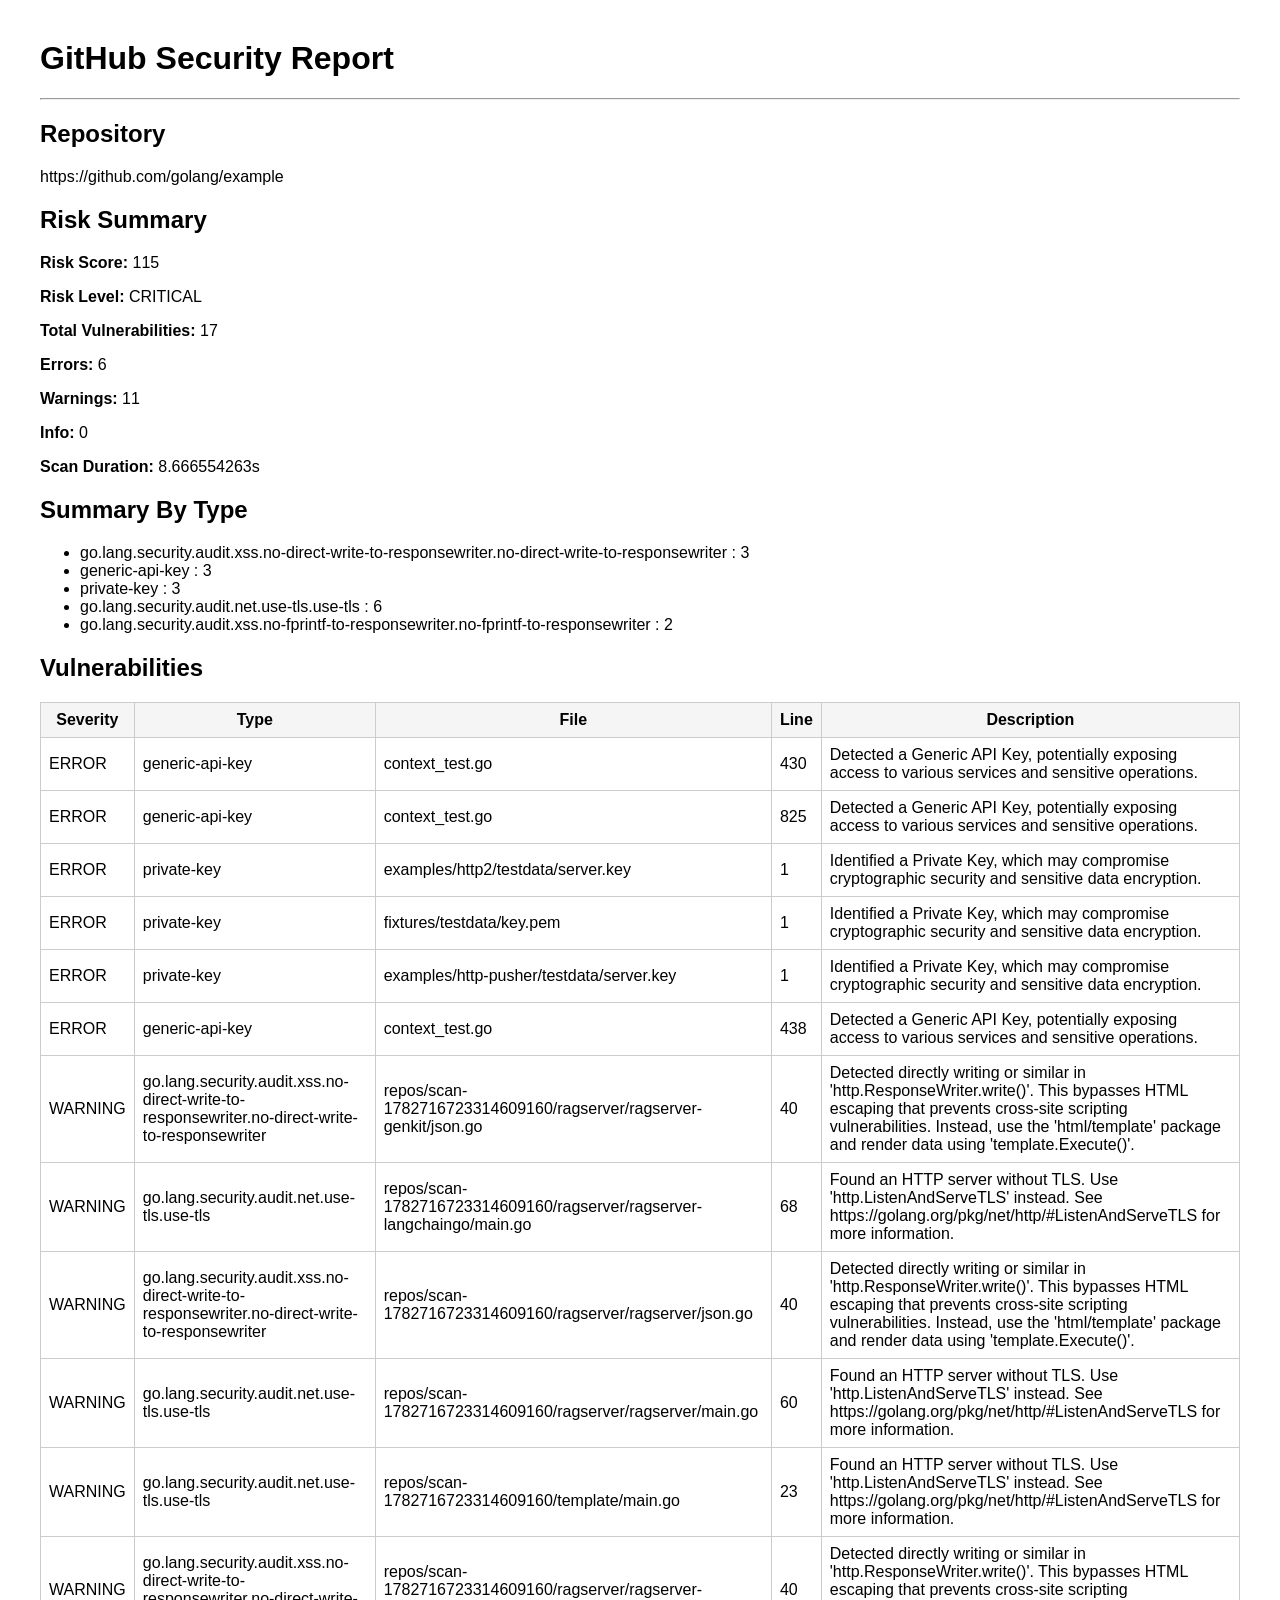
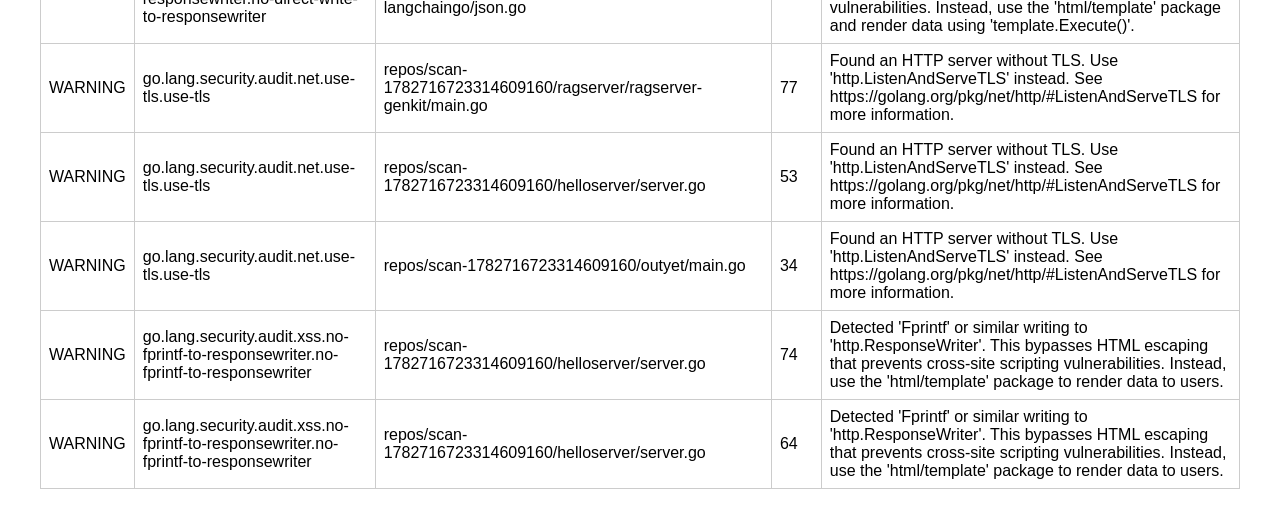
==== commit 77d7c3cc: "email-feature" ====
--- a/report.html
+++ b/report.html
@@ -40,28 +40,28 @@
 
 <h2>Repository</h2>
 
-<p>https://github.com/codingforentrepreneurs/eCommerce</p>
+<p>https://github.com/golang/example</p>
 
 <h2>Risk Summary</h2>
 
-<p><b>Risk Score:</b> 217</p>
+<p><b>Risk Score:</b> 115</p>
 
 <p><b>Risk Level:</b> CRITICAL</p>
 
-<p><b>Total Vulnerabilities:</b> 36</p>
-
-<p><b>Errors:</b> 9</p>
-
-<p><b>Warnings:</b> 25</p>
-
-<p><b>Info:</b> 2</p>
-
-<p><b>Scan Duration:</b> 12.700798728s</p>
+<p><b>Total Vulnerabilities:</b> 17</p>
+
+<p><b>Errors:</b> 6</p>
+
+<p><b>Warnings:</b> 11</p>
+
+<p><b>Info:</b> 0</p>
+
+<p><b>Scan Duration:</b> 8.666554263s</p>
 
 <h2>Summary By Type</h2>
 
 <ul>
-<li>python.django.security.audit.unvalidated-password.unvalidated-password : 3</li><li>python.django.security.django-using-request-post-after-is-valid.django-using-request-post-after-is-valid : 1</li><li>html.security.plaintext-http-link.plaintext-http-link : 1</li><li>python.django.security.audit.xss.template-blocktranslate-no-escape.template-blocktranslate-no-escape : 2</li><li>generic-api-key : 3</li><li>python.django.security.audit.avoid-mark-safe.avoid-mark-safe : 4</li><li>python.django.security.audit.xss.direct-use-of-httpresponse.direct-use-of-httpresponse : 1</li><li>generic.secrets.security.detected-aws-access-key-id-value.detected-aws-access-key-id-value : 1</li><li>private-key : 3</li><li>python.django.security.django-no-csrf-token.django-no-csrf-token : 2</li><li>javascript.lang.security.audit.detect-non-literal-regexp.detect-non-literal-regexp : 1</li><li>html.security.audit.missing-integrity.missing-integrity : 8</li><li>generic.secrets.security.detected-generic-api-key.detected-generic-api-key : 1</li><li>generic.secrets.security.detected-mailchimp-api-key.detected-mailchimp-api-key : 1</li><li>javascript.lang.security.audit.incomplete-sanitization.incomplete-sanitization : 4</li>
+<li>go.lang.security.audit.xss.no-direct-write-to-responsewriter.no-direct-write-to-responsewriter : 3</li><li>generic-api-key : 3</li><li>private-key : 3</li><li>go.lang.security.audit.net.use-tls.use-tls : 6</li><li>go.lang.security.audit.xss.no-fprintf-to-responsewriter.no-fprintf-to-responsewriter : 2</li>
 </ul>
 
 <h2>Vulnerabilities</h2>
@@ -79,10 +79,10 @@
 
 	<tr>
 		<td>ERROR</td>
-		<td>generic.secrets.security.detected-aws-access-key-id-value.detected-aws-access-key-id-value</td>
-		<td>repos/scan-1782483267497390467/src/ecommerce/aws/conf.py</td>
-		<td>7</td>
-		<td>AWS Access Key ID Value detected. This is a sensitive credential and should not be hardcoded here. Instead, read this value from an environment variable or keep it in a separate, private file.</td>
+		<td>generic-api-key</td>
+		<td>context_test.go</td>
+		<td>430</td>
+		<td>Detected a Generic API Key, potentially exposing access to various services and sensitive operations.</td>
 	</tr>
 	
 	<tr>
@@ -126,243 +126,91 @@
 	</tr>
 	
 	<tr>
-		<td>ERROR</td>
-		<td>generic-api-key</td>
-		<td>context_test.go</td>
-		<td>430</td>
-		<td>Detected a Generic API Key, potentially exposing access to various services and sensitive operations.</td>
-	</tr>
-	
-	<tr>
-		<td>ERROR</td>
-		<td>generic.secrets.security.detected-mailchimp-api-key.detected-mailchimp-api-key</td>
-		<td>repos/scan-1782483267497390467/src/ecommerce/settings/base.py</td>
-		<td>82</td>
-		<td>MailChimp API Key detected</td>
-	</tr>
-	
-	<tr>
-		<td>ERROR</td>
-		<td>generic.secrets.security.detected-generic-api-key.detected-generic-api-key</td>
-		<td>repos/scan-1782483267497390467/src/ecommerce/settings/base.py</td>
-		<td>82</td>
-		<td>Generic API Key detected</td>
-	</tr>
-	
-	<tr>
-		<td>WARNING</td>
-		<td>html.security.audit.missing-integrity.missing-integrity</td>
-		<td>repos/scan-1782483267497390467/src/templates/base/js.html</td>
-		<td>10</td>
-		<td>This tag is missing an 'integrity' subresource integrity attribute. The 'integrity' attribute allows for the browser to verify that externally hosted files (for example from a CDN) are delivered without unexpected manipulation. Without this attribute, if an attacker can modify the externally hosted resource, this could lead to XSS and other types of attacks. To prevent this, include the base64-encoded cryptographic hash of the resource (file) you’re telling the browser to fetch in the 'integrity' attribute for all externally hosted files.</td>
-	</tr>
-	
-	<tr>
-		<td>WARNING</td>
-		<td>html.security.plaintext-http-link.plaintext-http-link</td>
-		<td>repos/scan-1782483267497390467/src/templates/bootstrap/example.html</td>
-		<td>39</td>
-		<td>This link points to a plaintext HTTP URL. Prefer an encrypted HTTPS URL if possible.</td>
-	</tr>
-	
-	<tr>
-		<td>WARNING</td>
-		<td>python.django.security.audit.xss.direct-use-of-httpresponse.direct-use-of-httpresponse</td>
-		<td>repos/scan-1782483267497390467/src/billing/views.py</td>
+		<td>WARNING</td>
+		<td>go.lang.security.audit.xss.no-direct-write-to-responsewriter.no-direct-write-to-responsewriter</td>
+		<td>repos/scan-1782716723314609160/ragserver/ragserver-genkit/json.go</td>
 		<td>40</td>
-		<td>Detected data rendered directly to the end user via 'HttpResponse' or a similar object. This bypasses Django's built-in cross-site scripting (XSS) defenses and could result in an XSS vulnerability. Use Django's template engine to safely render HTML.</td>
-	</tr>
-	
-	<tr>
-		<td>WARNING</td>
-		<td>python.django.security.django-no-csrf-token.django-no-csrf-token</td>
-		<td>repos/scan-1782483267497390467/src/addresses/templates/addresses/prev_addresses.html</td>
-		<td>2</td>
-		<td>Manually-created forms in django templates should specify a csrf_token to prevent CSRF attacks.</td>
-	</tr>
-	
-	<tr>
-		<td>WARNING</td>
-		<td>python.django.security.audit.avoid-mark-safe.avoid-mark-safe</td>
-		<td>repos/scan-1782483267497390467/src/accounts/views.py</td>
-		<td>54</td>
-		<td>'mark_safe()' is used to mark a string as "safe" for HTML output. This disables escaping and could therefore subject the content to XSS attacks. Use 'django.utils.html.format_html()' to build HTML for rendering instead.</td>
-	</tr>
-	
-	<tr>
-		<td>WARNING</td>
-		<td>python.django.security.audit.unvalidated-password.unvalidated-password</td>
-		<td>repos/scan-1782483267497390467/src/accounts/models.py</td>
-		<td>30</td>
-		<td>The password on 'user_obj' is being set without validating the password. Call django.contrib.auth.password_validation.validate_password() with validation functions before setting the password. See https://docs.djangoproject.com/en/3.0/topics/auth/passwords/ for more information.</td>
-	</tr>
-	
-	<tr>
-		<td>WARNING</td>
-		<td>html.security.audit.missing-integrity.missing-integrity</td>
-		<td>repos/scan-1782483267497390467/src/templates/base/css.html</td>
-		<td>6</td>
-		<td>This tag is missing an 'integrity' subresource integrity attribute. The 'integrity' attribute allows for the browser to verify that externally hosted files (for example from a CDN) are delivered without unexpected manipulation. Without this attribute, if an attacker can modify the externally hosted resource, this could lead to XSS and other types of attacks. To prevent this, include the base64-encoded cryptographic hash of the resource (file) you’re telling the browser to fetch in the 'integrity' attribute for all externally hosted files.</td>
-	</tr>
-	
-	<tr>
-		<td>WARNING</td>
-		<td>html.security.audit.missing-integrity.missing-integrity</td>
-		<td>repos/scan-1782483267497390467/src/templates/base/css.html</td>
-		<td>9</td>
-		<td>This tag is missing an 'integrity' subresource integrity attribute. The 'integrity' attribute allows for the browser to verify that externally hosted files (for example from a CDN) are delivered without unexpected manipulation. Without this attribute, if an attacker can modify the externally hosted resource, this could lead to XSS and other types of attacks. To prevent this, include the base64-encoded cryptographic hash of the resource (file) you’re telling the browser to fetch in the 'integrity' attribute for all externally hosted files.</td>
-	</tr>
-	
-	<tr>
-		<td>WARNING</td>
-		<td>html.security.audit.missing-integrity.missing-integrity</td>
-		<td>repos/scan-1782483267497390467/src/templates/base/js.html</td>
-		<td>5</td>
-		<td>This tag is missing an 'integrity' subresource integrity attribute. The 'integrity' attribute allows for the browser to verify that externally hosted files (for example from a CDN) are delivered without unexpected manipulation. Without this attribute, if an attacker can modify the externally hosted resource, this could lead to XSS and other types of attacks. To prevent this, include the base64-encoded cryptographic hash of the resource (file) you’re telling the browser to fetch in the 'integrity' attribute for all externally hosted files.</td>
-	</tr>
-	
-	<tr>
-		<td>WARNING</td>
-		<td>python.django.security.django-no-csrf-token.django-no-csrf-token</td>
-		<td>repos/scan-1782483267497390467/fasttracktojquery/index.html</td>
+		<td>Detected directly writing or similar in 'http.ResponseWriter.write()'. This bypasses HTML escaping that prevents cross-site scripting vulnerabilities. Instead, use the 'html/template' package and render data using 'template.Execute()'.</td>
+	</tr>
+	
+	<tr>
+		<td>WARNING</td>
+		<td>go.lang.security.audit.net.use-tls.use-tls</td>
+		<td>repos/scan-1782716723314609160/ragserver/ragserver-langchaingo/main.go</td>
+		<td>68</td>
+		<td>Found an HTTP server without TLS. Use 'http.ListenAndServeTLS' instead. See https://golang.org/pkg/net/http/#ListenAndServeTLS for more information.</td>
+	</tr>
+	
+	<tr>
+		<td>WARNING</td>
+		<td>go.lang.security.audit.xss.no-direct-write-to-responsewriter.no-direct-write-to-responsewriter</td>
+		<td>repos/scan-1782716723314609160/ragserver/ragserver/json.go</td>
+		<td>40</td>
+		<td>Detected directly writing or similar in 'http.ResponseWriter.write()'. This bypasses HTML escaping that prevents cross-site scripting vulnerabilities. Instead, use the 'html/template' package and render data using 'template.Execute()'.</td>
+	</tr>
+	
+	<tr>
+		<td>WARNING</td>
+		<td>go.lang.security.audit.net.use-tls.use-tls</td>
+		<td>repos/scan-1782716723314609160/ragserver/ragserver/main.go</td>
+		<td>60</td>
+		<td>Found an HTTP server without TLS. Use 'http.ListenAndServeTLS' instead. See https://golang.org/pkg/net/http/#ListenAndServeTLS for more information.</td>
+	</tr>
+	
+	<tr>
+		<td>WARNING</td>
+		<td>go.lang.security.audit.net.use-tls.use-tls</td>
+		<td>repos/scan-1782716723314609160/template/main.go</td>
+		<td>23</td>
+		<td>Found an HTTP server without TLS. Use 'http.ListenAndServeTLS' instead. See https://golang.org/pkg/net/http/#ListenAndServeTLS for more information.</td>
+	</tr>
+	
+	<tr>
+		<td>WARNING</td>
+		<td>go.lang.security.audit.xss.no-direct-write-to-responsewriter.no-direct-write-to-responsewriter</td>
+		<td>repos/scan-1782716723314609160/ragserver/ragserver-langchaingo/json.go</td>
+		<td>40</td>
+		<td>Detected directly writing or similar in 'http.ResponseWriter.write()'. This bypasses HTML escaping that prevents cross-site scripting vulnerabilities. Instead, use the 'html/template' package and render data using 'template.Execute()'.</td>
+	</tr>
+	
+	<tr>
+		<td>WARNING</td>
+		<td>go.lang.security.audit.net.use-tls.use-tls</td>
+		<td>repos/scan-1782716723314609160/ragserver/ragserver-genkit/main.go</td>
+		<td>77</td>
+		<td>Found an HTTP server without TLS. Use 'http.ListenAndServeTLS' instead. See https://golang.org/pkg/net/http/#ListenAndServeTLS for more information.</td>
+	</tr>
+	
+	<tr>
+		<td>WARNING</td>
+		<td>go.lang.security.audit.net.use-tls.use-tls</td>
+		<td>repos/scan-1782716723314609160/helloserver/server.go</td>
+		<td>53</td>
+		<td>Found an HTTP server without TLS. Use 'http.ListenAndServeTLS' instead. See https://golang.org/pkg/net/http/#ListenAndServeTLS for more information.</td>
+	</tr>
+	
+	<tr>
+		<td>WARNING</td>
+		<td>go.lang.security.audit.net.use-tls.use-tls</td>
+		<td>repos/scan-1782716723314609160/outyet/main.go</td>
 		<td>34</td>
-		<td>Manually-created forms in django templates should specify a csrf_token to prevent CSRF attacks.</td>
-	</tr>
-	
-	<tr>
-		<td>WARNING</td>
-		<td>html.security.audit.missing-integrity.missing-integrity</td>
-		<td>repos/scan-1782483267497390467/src/templates/base/js.html</td>
-		<td>14</td>
-		<td>This tag is missing an 'integrity' subresource integrity attribute. The 'integrity' attribute allows for the browser to verify that externally hosted files (for example from a CDN) are delivered without unexpected manipulation. Without this attribute, if an attacker can modify the externally hosted resource, this could lead to XSS and other types of attacks. To prevent this, include the base64-encoded cryptographic hash of the resource (file) you’re telling the browser to fetch in the 'integrity' attribute for all externally hosted files.</td>
-	</tr>
-	
-	<tr>
-		<td>WARNING</td>
-		<td>html.security.audit.missing-integrity.missing-integrity</td>
-		<td>repos/scan-1782483267497390467/src/templates/base/js.html</td>
-		<td>17</td>
-		<td>This tag is missing an 'integrity' subresource integrity attribute. The 'integrity' attribute allows for the browser to verify that externally hosted files (for example from a CDN) are delivered without unexpected manipulation. Without this attribute, if an attacker can modify the externally hosted resource, this could lead to XSS and other types of attacks. To prevent this, include the base64-encoded cryptographic hash of the resource (file) you’re telling the browser to fetch in the 'integrity' attribute for all externally hosted files.</td>
-	</tr>
-	
-	<tr>
-		<td>WARNING</td>
-		<td>html.security.audit.missing-integrity.missing-integrity</td>
-		<td>repos/scan-1782483267497390467/src/templates/base/js.html</td>
-		<td>22</td>
-		<td>This tag is missing an 'integrity' subresource integrity attribute. The 'integrity' attribute allows for the browser to verify that externally hosted files (for example from a CDN) are delivered without unexpected manipulation. Without this attribute, if an attacker can modify the externally hosted resource, this could lead to XSS and other types of attacks. To prevent this, include the base64-encoded cryptographic hash of the resource (file) you’re telling the browser to fetch in the 'integrity' attribute for all externally hosted files.</td>
-	</tr>
-	
-	<tr>
-		<td>WARNING</td>
-		<td>python.django.security.django-using-request-post-after-is-valid.django-using-request-post-after-is-valid</td>
-		<td>repos/scan-1782483267497390467/src/addresses/views.py</td>
-		<td>69</td>
-		<td>Use form.cleaned_data[] instead of request.POST[] after form.is_valid() has been executed to only access sanitized data</td>
-	</tr>
-	
-	<tr>
-		<td>WARNING</td>
-		<td>html.security.audit.missing-integrity.missing-integrity</td>
-		<td>repos/scan-1782483267497390467/fasttracktojquery/index.html</td>
-		<td>105</td>
-		<td>This tag is missing an 'integrity' subresource integrity attribute. The 'integrity' attribute allows for the browser to verify that externally hosted files (for example from a CDN) are delivered without unexpected manipulation. Without this attribute, if an attacker can modify the externally hosted resource, this could lead to XSS and other types of attacks. To prevent this, include the base64-encoded cryptographic hash of the resource (file) you’re telling the browser to fetch in the 'integrity' attribute for all externally hosted files.</td>
-	</tr>
-	
-	<tr>
-		<td>WARNING</td>
-		<td>python.django.security.audit.avoid-mark-safe.avoid-mark-safe</td>
-		<td>repos/scan-1782483267497390467/src/accounts/forms.py</td>
-		<td>22</td>
-		<td>'mark_safe()' is used to mark a string as "safe" for HTML output. This disables escaping and could therefore subject the content to XSS attacks. Use 'django.utils.html.format_html()' to build HTML for rendering instead.</td>
-	</tr>
-	
-	<tr>
-		<td>WARNING</td>
-		<td>javascript.lang.security.audit.incomplete-sanitization.incomplete-sanitization</td>
-		<td>repos/scan-1782483267497390467/static_cdn/static_root/admin/js/admin/DateTimeShortcuts.js</td>
-		<td>410</td>
-		<td>`format.replace` method will only replace the first occurrence when used with a string argument ('\r'). If this method is used for escaping of dangerous data then there is a possibility for a bypass. Try to use sanitization library instead or use a Regex with a global flag.</td>
-	</tr>
-	
-	<tr>
-		<td>WARNING</td>
-		<td>javascript.lang.security.audit.incomplete-sanitization.incomplete-sanitization</td>
-		<td>repos/scan-1782483267497390467/static_cdn/static_root/admin/js/admin/DateTimeShortcuts.js</td>
-		<td>411</td>
-		<td>`format.replace` method will only replace the first occurrence when used with a string argument ('\n'). If this method is used for escaping of dangerous data then there is a possibility for a bypass. Try to use sanitization library instead or use a Regex with a global flag.</td>
-	</tr>
-	
-	<tr>
-		<td>WARNING</td>
-		<td>javascript.lang.security.audit.incomplete-sanitization.incomplete-sanitization</td>
-		<td>repos/scan-1782483267497390467/static_cdn/static_root/admin/js/admin/DateTimeShortcuts.js</td>
-		<td>412</td>
-		<td>`format.replace` method will only replace the first occurrence when used with a string argument ('\t'). If this method is used for escaping of dangerous data then there is a possibility for a bypass. Try to use sanitization library instead or use a Regex with a global flag.</td>
-	</tr>
-	
-	<tr>
-		<td>WARNING</td>
-		<td>javascript.lang.security.audit.incomplete-sanitization.incomplete-sanitization</td>
-		<td>repos/scan-1782483267497390467/static_cdn/static_root/admin/js/admin/DateTimeShortcuts.js</td>
-		<td>413</td>
-		<td>`format.replace` method will only replace the first occurrence when used with a string argument ("'"). If this method is used for escaping of dangerous data then there is a possibility for a bypass. Try to use sanitization library instead or use a Regex with a global flag.</td>
-	</tr>
-	
-	<tr>
-		<td>WARNING</td>
-		<td>javascript.lang.security.audit.detect-non-literal-regexp.detect-non-literal-regexp</td>
-		<td>repos/scan-1782483267497390467/static_cdn/static_root/admin/js/inlines.js</td>
-		<td>25</td>
-		<td>RegExp() called with a `prefix` function argument, this might allow an attacker to cause a Regular Expression Denial-of-Service (ReDoS) within your application as RegExP blocks the main thread. For this reason, it is recommended to use hardcoded regexes instead. If your regex is run on user-controlled input, consider performing input validation or use a regex checking/sanitization library such as https://www.npmjs.com/package/recheck to verify that the regex does not appear vulnerable to ReDoS.</td>
-	</tr>
-	
-	<tr>
-		<td>WARNING</td>
-		<td>python.django.security.audit.unvalidated-password.unvalidated-password</td>
-		<td>repos/scan-1782483267497390467/src/accounts/forms.py</td>
-		<td>194</td>
-		<td>The password on 'user' is being set without validating the password. Call django.contrib.auth.password_validation.validate_password() with validation functions before setting the password. See https://docs.djangoproject.com/en/3.0/topics/auth/passwords/ for more information.</td>
-	</tr>
-	
-	<tr>
-		<td>WARNING</td>
-		<td>python.django.security.audit.avoid-mark-safe.avoid-mark-safe</td>
-		<td>repos/scan-1782483267497390467/src/accounts/forms.py</td>
-		<td>136</td>
-		<td>'mark_safe()' is used to mark a string as "safe" for HTML output. This disables escaping and could therefore subject the content to XSS attacks. Use 'django.utils.html.format_html()' to build HTML for rendering instead.</td>
-	</tr>
-	
-	<tr>
-		<td>WARNING</td>
-		<td>python.django.security.audit.avoid-mark-safe.avoid-mark-safe</td>
-		<td>repos/scan-1782483267497390467/src/accounts/forms.py</td>
-		<td>132</td>
-		<td>'mark_safe()' is used to mark a string as "safe" for HTML output. This disables escaping and could therefore subject the content to XSS attacks. Use 'django.utils.html.format_html()' to build HTML for rendering instead.</td>
-	</tr>
-	
-	<tr>
-		<td>WARNING</td>
-		<td>python.django.security.audit.unvalidated-password.unvalidated-password</td>
-		<td>repos/scan-1782483267497390467/src/accounts/forms.py</td>
-		<td>47</td>
-		<td>The password on 'user' is being set without validating the password. Call django.contrib.auth.password_validation.validate_password() with validation functions before setting the password. See https://docs.djangoproject.com/en/3.0/topics/auth/passwords/ for more information.</td>
-	</tr>
-	
-	<tr>
-		<td>INFO</td>
-		<td>python.django.security.audit.xss.template-blocktranslate-no-escape.template-blocktranslate-no-escape</td>
-		<td>repos/scan-1782483267497390467/src/templates/registration/password_reset_email.txt</td>
-		<td>2</td>
-		<td>Translated strings will not be escaped when rendered in a template. This leads to a vulnerability where translators could include malicious script tags in their translations. Consider using `force_escape` to explicitly escape a translated text.</td>
-	</tr>
-	
-	<tr>
-		<td>INFO</td>
-		<td>python.django.security.audit.xss.template-blocktranslate-no-escape.template-blocktranslate-no-escape</td>
-		<td>repos/scan-1782483267497390467/src/templates/registration/password_reset_email.html</td>
-		<td>2</td>
-		<td>Translated strings will not be escaped when rendered in a template. This leads to a vulnerability where translators could include malicious script tags in their translations. Consider using `force_escape` to explicitly escape a translated text.</td>
+		<td>Found an HTTP server without TLS. Use 'http.ListenAndServeTLS' instead. See https://golang.org/pkg/net/http/#ListenAndServeTLS for more information.</td>
+	</tr>
+	
+	<tr>
+		<td>WARNING</td>
+		<td>go.lang.security.audit.xss.no-fprintf-to-responsewriter.no-fprintf-to-responsewriter</td>
+		<td>repos/scan-1782716723314609160/helloserver/server.go</td>
+		<td>74</td>
+		<td>Detected 'Fprintf' or similar writing to 'http.ResponseWriter'. This bypasses HTML escaping that prevents cross-site scripting vulnerabilities. Instead, use the 'html/template' package to render data to users.</td>
+	</tr>
+	
+	<tr>
+		<td>WARNING</td>
+		<td>go.lang.security.audit.xss.no-fprintf-to-responsewriter.no-fprintf-to-responsewriter</td>
+		<td>repos/scan-1782716723314609160/helloserver/server.go</td>
+		<td>64</td>
+		<td>Detected 'Fprintf' or similar writing to 'http.ResponseWriter'. This bypasses HTML escaping that prevents cross-site scripting vulnerabilities. Instead, use the 'html/template' package to render data to users.</td>
 	</tr>
 	
 
